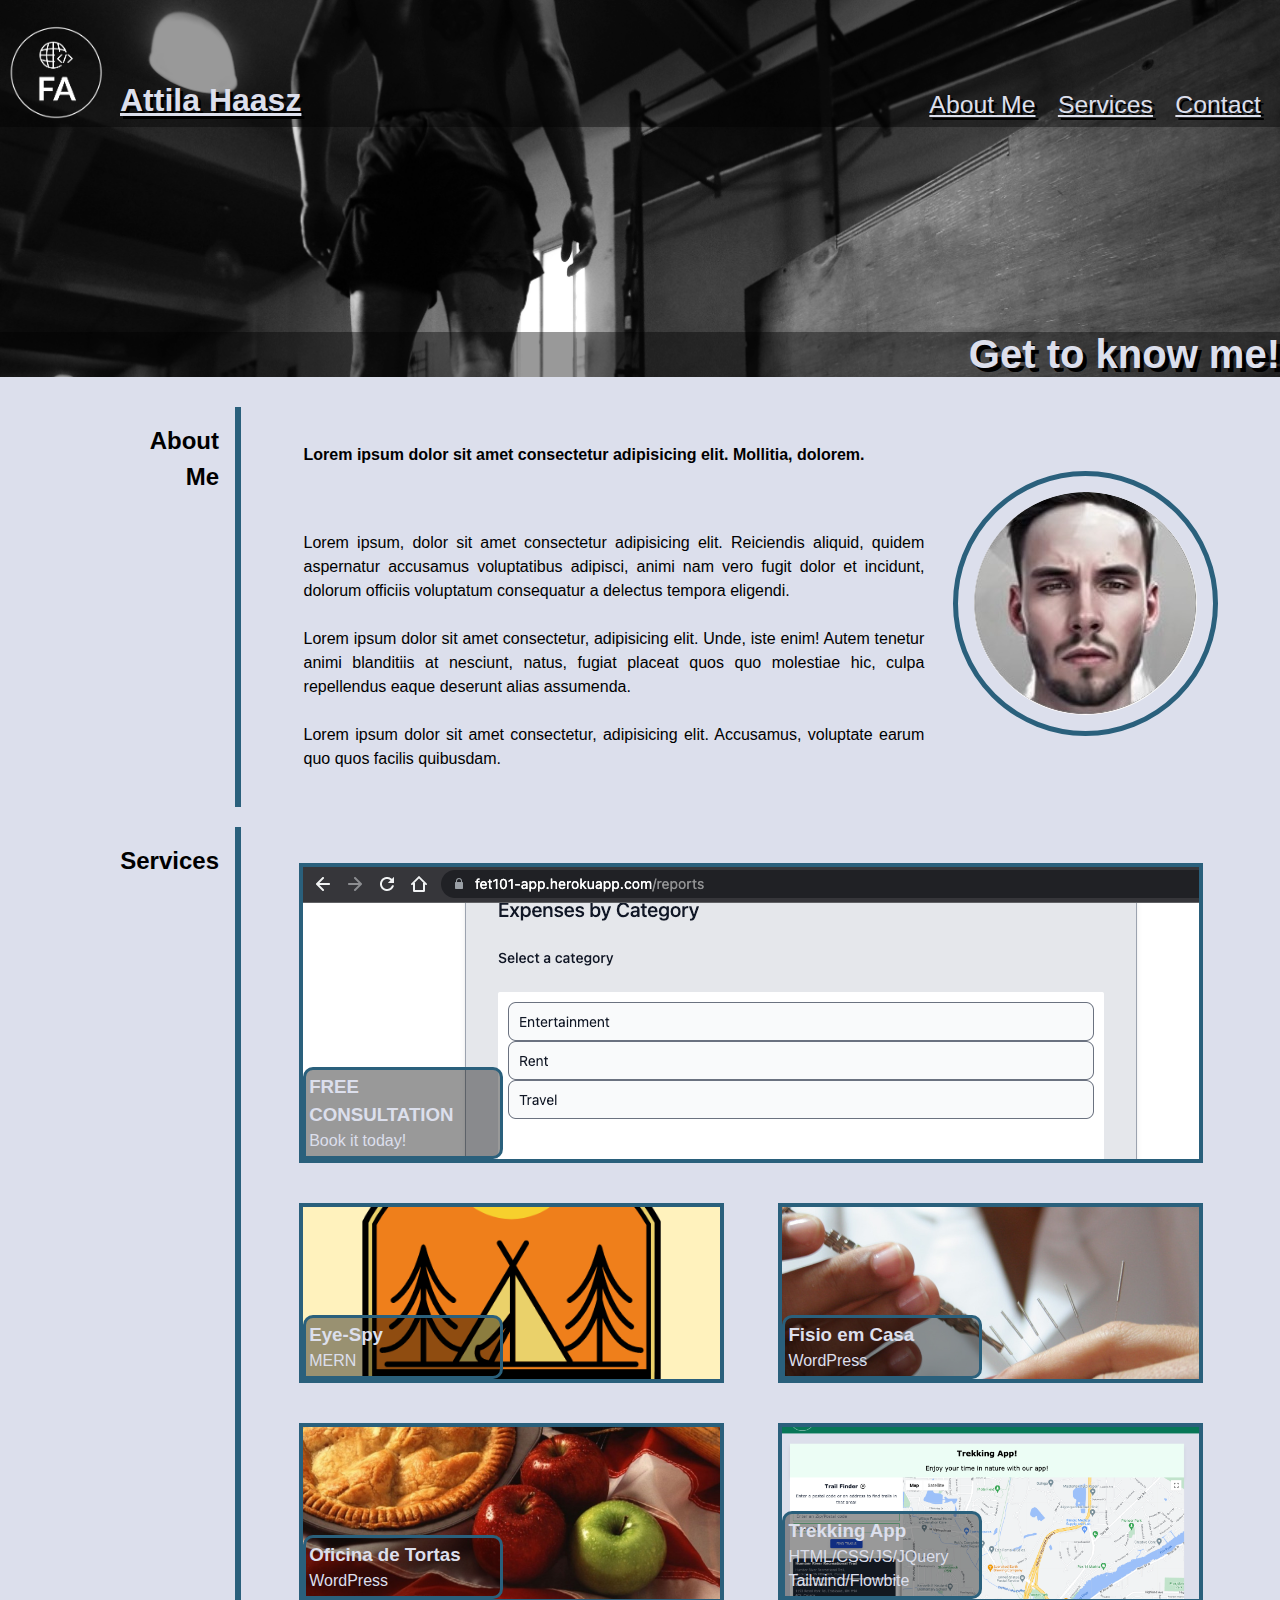
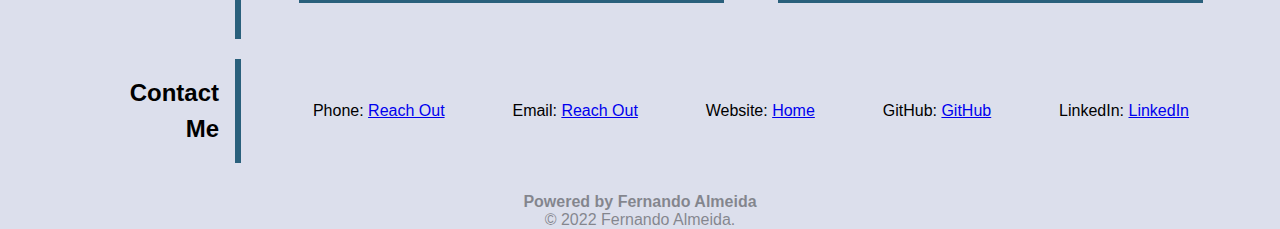
==== index.html @ b355619e "added initial files" ====
<!DOCTYPE html>
<html lang="en">
<head>
    <meta charset="UTF-8">
    <meta http-equiv="X-UA-Compatible" content="IE=edge">
    <meta name="viewport" content="width=device-width, initial-scale=1.0">
    <title>Fit4Life</title>
    <link rel="stylesheet" href="./assets/css/style.css">
</head>
<body>
    <!-- Adding header section -->
    <header>
        <div>
            <h1>
                <img src="./assets/images/logo4.png" />
                <a href="#">Attila Haasz</a>
            </h1>
            <nav class="navigation">
                <ul>
                    <li>
                        <a href="#pf-ctnr-about">About Me</a>
                    </li>
                    <li>
                        <a href="#pf-ctnr-work">Services</a>
                    </li>
                    <li>
                        <a href="#pf-ctnr-contact">Contact</a>
                    </li>
                </ul>
            </nav>
        </div>
    </header>
    <!-- Adding hero section -->
    <section class="hero-ctnr">
        <div class="hero-ctnr-text">
            <h2>Get to know me!</h2>
        </div>
    </section>
    <!-- Adding Portfolio Sections -->
    <section class="pf-ctnr">
        <!-- Portfolio - About Me Section -->
        <div id="pf-ctnr-about" class="pf-ctnr-about">
            <div class="pf-ctnr-side">
                <h2>About<br>Me</h2>
            </div>
            <div id="small">
                <img src="./assets/images/profile-image4.jpeg" alt="A rounded profile picture of the a man's face" />
            </div>
            <div class="pf-ctnr-text">
                <div class="pf-ctnr-text-title">
                    <h4>Lorem ipsum dolor sit amet consectetur adipisicing elit. Mollitia, dolorem.</h4><br>
                    <p>
                        Lorem ipsum, dolor sit amet consectetur adipisicing elit. Reiciendis aliquid, quidem aspernatur accusamus voluptatibus adipisci, 
                        animi nam vero fugit dolor et incidunt, dolorum officiis voluptatum consequatur a delectus tempora eligendi.
                        <br><br>
                        Lorem ipsum dolor sit amet consectetur, adipisicing elit. Unde, iste enim! Autem tenetur animi blanditiis at nesciunt, natus, fugiat 
                        placeat quos quo molestiae hic, culpa repellendus eaque deserunt alias assumenda.
                        <br><br>
                        Lorem ipsum dolor sit amet consectetur, adipisicing elit. Accusamus, voluptate earum quo quos facilis quibusdam.
                    </p>
                </div>
                <div id="large" class="pf-ctnr-img">
                    <img src="./assets/images/profile-image4.jpeg" alt="A rounded profile picture of the a man's face" />
                </div>
            </div>            
        </div>
        <!-- Portfolio - Work Sections -->
        <div id="pf-ctnr-work" class="pf-ctnr-work">
            <div class="pf-ctnr-side">
                <h2>Services</h2>
            </div>
            <div class="pf-ctnr-boxes">
                <!-- Portfolio - Run Buddy Card -->
                <div id="pf-ctnr-box0" class="pf-ctnr-main-box">
                    <!-- <a href="./doggram.html" alt="FET, a financial expense tracker website"><span class="link"></span></a> -->
                    <div class="pf-ctnr-boxes-borders">
                        <h3>FREE CONSULTATION</h3>
                        <p>Book it today!</p>
                    </div>
                </div>
                <!-- Portfolio - Eye-Spy Card -->
                <div id="pf-ctnr-box1" class="pf-ctnr-box">
                    <a href="https://eye-spy-2022.herokuapp.com/" alt="Your Guide to the Outside's Hidden Gems"><span class="link"></span></a>                    
                    <div class="pf-ctnr-boxes-borders">
                        <h3>Eye-Spy</h3>
                        <p>MERN</p>
                    </div>
                </div>
                <!-- Portfolio - Fisio em Casa Card -->
                <div id="pf-ctnr-box2" class="pf-ctnr-box">
                    <a href="https://fisioemcasa.fst.br/" alt="Fisio em Casa, a home-care website"><span class="link"></span></a>
                    <div class="pf-ctnr-boxes-borders">
                        <h3>Fisio em Casa</h3>
                        <p>WordPress</p>
                    </div>
                </div>
                <!-- Portfolio - Oficina de Tortas Card -->
                <div id="pf-ctnr-box3" class="pf-ctnr-box">
                    <a href="https://oficinadetortas.com/" alt="Oficina de Tortas, a online pie store website"><span class="link"></span></a>
                    <div class="pf-ctnr-boxes-borders">
                        <h3>Oficina de Tortas</h3>
                        <p>WordPress</p>
                    </div>
                </div>
                <!-- Portfolio - Trekking App Card -->
                <div id="pf-ctnr-box4" class="pf-ctnr-box">
                    <a href="https://project1team7.github.io/Trekking-App/" alt="Trekking App, a simple website to locate nearby trails"><span class="link"></span></a>
                    <div class="pf-ctnr-boxes-borders">
                        <h3>Trekking App</h3>
                        <p>HTML/CSS/JS/JQuery <br> Tailwind/Flowbite</p>
                    </div>
                </div>
            </div>
            </div>
            <!-- Portfolio - Contact Me Section -->
            <div id="pf-ctnr-contact" class="pf-ctnr-contact">
                <div class="pf-ctnr-side">
                    <h2>Contact<br />Me</h2>
                </div>
                <div class="pf-ctnr-contact-info">
                    <p>Phone: <a href="tel:4168566697">Reach Out</a></p>
                    <p>Email: <a href="mailto:nando.lalmeida@gmail.com">Reach Out</a></p>
                    <p>Website: <a href="./index.html">Home</a></p>
                    <p>GitHub: <a href="https://github.com/flalmeida3105">GitHub</a></p>
                    <p>LinkedIn: <a href="https://www.linkedin.com/in/flalmeida/">LinkedIn</a></p>
                </div>
        </div>
    </section>
    <!-- Adding Footer Section -->
    <footer>
        <h3>Powered by Fernando Almeida</h3>
        <div>
            &copy; 2022 Fernando Almeida.
        </div>
    </footer>
</body>
</html>
---- assets/css/style.css ----
/* Defining CSS variables */
:root {
    --primary-color: #dcdfec;
    --secondary-color: #2a607c;
    --tertiary-color: #00CED1;
    --black-color: #000000;   
    --bg-color: rgba(0, 0, 0, 0.4);
    --hover-color: rgba(83, 82, 82, 0.422);
    --border-color: #2a607c;
}

/* removing default browser-enforced styles */
* {
    margin: 0;
    padding: 0;
    box-sizing: border-box;
}

/* ------------- Start Body style ------------- */
body {
    font-family: Verdana, Geneva, Tahoma, sans-serif;
    background-color: var(--primary-color);
}
/* ------------- Finish Body style ------------- */


/* ------------- Start header style ------------- */

/* applying styles to <header> */
header {
    font-family: 'Trebuchet MS', 'Lucida Sans Unicode', 'Lucida Grande', 'Lucida Sans', Arial, sans-serif;
    display: flex;
    flex-wrap: wrap;
    justify-content: space-between;
    position: -webkit-sticky;
    position: sticky;
    top: 0;
    background-image: url("../images/bg-image4.jpg");
    background-size: cover;
    background-position: center;
    background-attachment: fixed;
    background-position: 80%;
    z-index: 9999;
}

header div {
    display: flex;
    flex-wrap: wrap;
    justify-content: space-between;
    background-color: var(--bg-color);
    padding: 0.5rem;
    width: 100%;
}

header h1 {
    display: flex;
}

header img {
    width: 6rem;
    height: auto;
    margin-top: 1rem;
}

header h1 a{
    padding: 0 1rem 0 1rem;
    display: flex;
    flex-wrap: wrap;
    align-items: center;
    color: var(--primary-color);
    text-shadow: 3px 3px black;
    font-size: 2rem;
    margin-top: auto;
}

header nav {
    display: flex;
    justify-content: end;
}

header nav ul {
    display: flex;
    justify-content: flex-end;
    list-style: none;
}

header nav ul li {
    padding: 0 0.7rem;
    font-weight: lighter;
    font-size: 1.55rem;
    margin-top: auto;
}

header nav ul li a {
    font-weight: lighter;
    font-size: 1.55rem;
    color: var(--primary-color);
    text-shadow: 3px 3px black;
}

header div h1 a:hover ,header nav ul li a:hover {
    color: var(--hover-color);
}
/* ------------- Finish header style ------------- */


/* ------------- Start Hero style ------------- */
/* Defining hero settings */
.hero-ctnr {
    background-image: url("../images/bg-image4.jpg");
    background-size: cover;
    background-position: center;
    display: flex;
    flex-wrap: wrap;
    justify-content: center;
    align-items: flex-start;
    background-attachment: fixed;
    background-position: 80%;
    height: 250px;
}

.hero-ctnr-text {
    width: 100%;
    align-self: flex-end;
    text-align: right;
}

.hero-ctnr-text h2 {
    font-size: 2.50rem;
    color: var(--primary-color);
    text-shadow: 4px 4px black;
    background-color: rgba(0, 0, 0, 0.4);
}
/* ------------- Finish Hero style ------------- */


/* ------------- Start PortFolio style ------------- */
/* Adding portfolio styles */
.pf-ctnr {
    padding: 20px;
    display: flex;
    flex-direction: column;
    flex-wrap: wrap;
    justify-content: space-between;
    height: auto;
    width: 100%;
    line-height: 1.5;
}

.pf-ctnr-about, .pf-ctnr-work, .pf-ctnr-contact {
    display: flex;
    padding: 10px;
    width: 100%;
    flex-wrap: wrap;
    justify-content: space-around; 
}

.pf-ctnr-boxes {
    padding: 1em;
    width: 80%;
    height: auto;
    display: flex;
    flex-wrap: wrap;
    justify-content: space-between;
}

.pf-ctnr-side {
    border-right-style: solid;
    border-color: var(--border-color);
    border-width: 6px;
    padding: 1em;
    width: 200px;
    height: auto;
    text-align: right;
}

.pf-ctnr-text, .pf-ctnr-contact-info {
    padding: 1em;
    width: 80%;
    height: auto;
    display: flex;
    flex-wrap: wrap;
    justify-content: space-around;
    align-items: center;
}

.pf-ctnr-text-title {
    width: 70%;
}

.pf-ctnr-text p, .pf-ctnr-text-title h4 {
    width: 100%;
    height: auto;
    display: flex;
    flex-direction: column;
    text-align: justify;
    padding: 20px;
}

.pf-ctnr-img img {
    border: var(--secondary-color) 5px solid;
    max-width: 400px;
    max-height: 400px;
    padding: 1em;
    object-fit: cover;
    border-radius: 50%;
}

.pf-ctnr-main-box {
    border: var(--border-color) 4px solid;
    width: 98%;
    height: 300px;
    margin: 20px;
    display: flex;
    flex-wrap: wrap;
    align-items: flex-end;
}

.pf-ctnr-box {
    border: var(--border-color) 4px solid; 
    margin: 20px;
    width: 45%;
    height: 180px;
    display: flex;
    align-items: flex-end;
    background-position:center;
    background-size:cover;
}

.pf-ctnr-boxes-borders {
    padding: 0.2em;
    width: 200px;
    border-radius: 10px 10px 10px 0;
    border: var(--border-color) 3px solid;
    background-color: var(--bg-color);
    position: relative;
}

.pf-ctnr-boxes-borders h3, .pf-ctnr-boxes-borders p {
    color: var(--primary-color);
} 

#pf-ctnr-box0 {
    background-image: url("../images/FET-page.png");
    
}

#pf-ctnr-box0 a {
    width: 73%;
    height: 300px;
    position: absolute;
}

#pf-ctnr-box1 {
    background-image: url("../images/eye-spy.png");

}

#pf-ctnr-box2 {
    background-image: url("../images/fisioemcasa.jpeg");
}

#pf-ctnr-box3 {
    background-image: url("../images/oficina-tortas.jpeg");
}

#pf-ctnr-box4 {
    background-image: url("../images/trekking-app.png");
}

#pf-ctnr-box1 a, #pf-ctnr-box2 a, #pf-ctnr-box3 a, #pf-ctnr-box4 a {
    width: 34%;
    height: 180px;
    position: absolute;
}

.pf-ctnr-contact-info {
    justify-content: space-around;
}
/* ------------- Finish Portfolio style ------------- */

/* ------------- Start Footer style ------------- */
footer h3, footer div {
    font-size: 1rem;
    text-align: center;
    opacity: 0.4;
}
/* ------------- Finish Footer style ------------- */


/* ------------- Start Media Query style ------------- */

/* Adjust the site to resolutions grater than 768px and less than 980px */
@media screen and (max-width:980px) {
    header {
        padding: 0;
        justify-content: center;
        position: relative;
    }
    header div, header h1 {
        flex-direction: column;
        flex-wrap: wrap;
        align-items: center;
    }
    
    header div h1 a {
        margin-bottom: 0;
    }

    header div nav ul, header div nav ul li {
        width: 100%;
        display: flex;
        flex-wrap: wrap;
        flex-direction: column;
        justify-content: center;
        align-items: center;
        margin: 0.3rem;
    }

    .hero-ctnr {
        display: flex;
        justify-content: center;
    }
    .pf-ctnr-side {
        border-right-style: none;
        border-bottom-style: solid;
        border-color: grey;
        border-width: 6px;
        padding: 0em;
        text-align: center;
        margin-bottom: 1em;
    }
 
    .pf-ctnr-text, .pf-ctnr-boxes, .pf-ctnr-contact-info {
        padding: 0.2em;
        width: 100%;
        display: flex;
        flex-direction: column;
    }

    .hero-ctnr-text h2 {
        font-size: 2rem;
        text-align: center;
    }

   #pf-ctnr-box0 a, #pf-ctnr-box1, #pf-ctnr-box2, #pf-ctnr-box3, #pf-ctnr-box4 {
        width: 98%;
    }

    #pf-ctnr-box0 a, #pf-ctnr-box1 a, #pf-ctnr-box2 a, #pf-ctnr-box3 a, #pf-ctnr-box4 a {
        width: 91%;
    }

    .pf-ctnr-text-title {
        width: 100%;
    }

    .pf-ctnr-text p {
        text-align: justify;
    }
    
    #pf-ctnr-about {
        display: flex;
        flex-wrap: wrap;
        justify-content: space-around;
        align-items: center;
    }

    #large img {
        border-radius: 50%;
        max-width: 250px;
        max-height: 250px;
        object-fit:fill;
    }
}

/* Hides profile image when width is higher than 768px */
@media screen and (min-width:768px) {
    #small {
        display: none;
    }
}

/* Adjust the site to resolutions lower than 768px */
@media screen and (max-width:768px) {
    header {
        display: flex;
        justify-content: center;
    }
 
    header div, header h1 {
        flex-direction: column;
        flex-wrap: wrap;
        align-items: center;
    }
    
    header div h1 a {
        margin-bottom: 0;
    }

    header div nav ul, header div nav ul li {
        width: 100%;
        display: flex;
        flex-wrap: wrap;
        flex-direction: column;
        justify-content: center;
        align-items: center;
        margin: 0.3rem;
    }

    .hero-ctnr {
        display: flex;
        justify-content: center;
    }
    .pf-ctnr-side {
        border-right-style: none;
        border-bottom-style: solid;
        border-color: grey;
        border-width: 6px;
        padding: 0em;
        text-align: center;
        margin-bottom: 1em;
    }

    .pf-ctnr-text, .pf-ctnr-boxes, .pf-ctnr-contact-info {
        padding: 0.2em;
        width: 100%;
        display: flex;
        flex-direction: column;
    }

       .hero-ctnr-text h2 {
        font-size: 1.2rem;
        text-align: center;
    }

   #pf-ctnr-box0 a, #pf-ctnr-box1, #pf-ctnr-box2, #pf-ctnr-box3, #pf-ctnr-box4 {
        width: 100%;
    }

    #pf-ctnr-box0 a, #pf-ctnr-box1 a, #pf-ctnr-box2 a, #pf-ctnr-box3 a, #pf-ctnr-box4 a {
        width: 77%;
    }

    .pf-ctnr-text-title {
        width: 100%;
    }

    .pf-ctnr-text p {
        text-align: justify;
    }
    
    #pf-ctnr-about {
        display: flex;
        flex-wrap: wrap;
        justify-content: space-around;
        align-items: center;
    }

    #small img {
        border-radius: 50%;
        max-width: 160px;
        max-height: 160px;
        object-fit:fill;
    }

    #large  {
        display: none;
    }

    .pf-ctnr-main-box, .pf-ctnr-box {
        margin: 10px 0;
        width: 100%;
    }
}

/* ------------- Finish Media Query style ------------- */
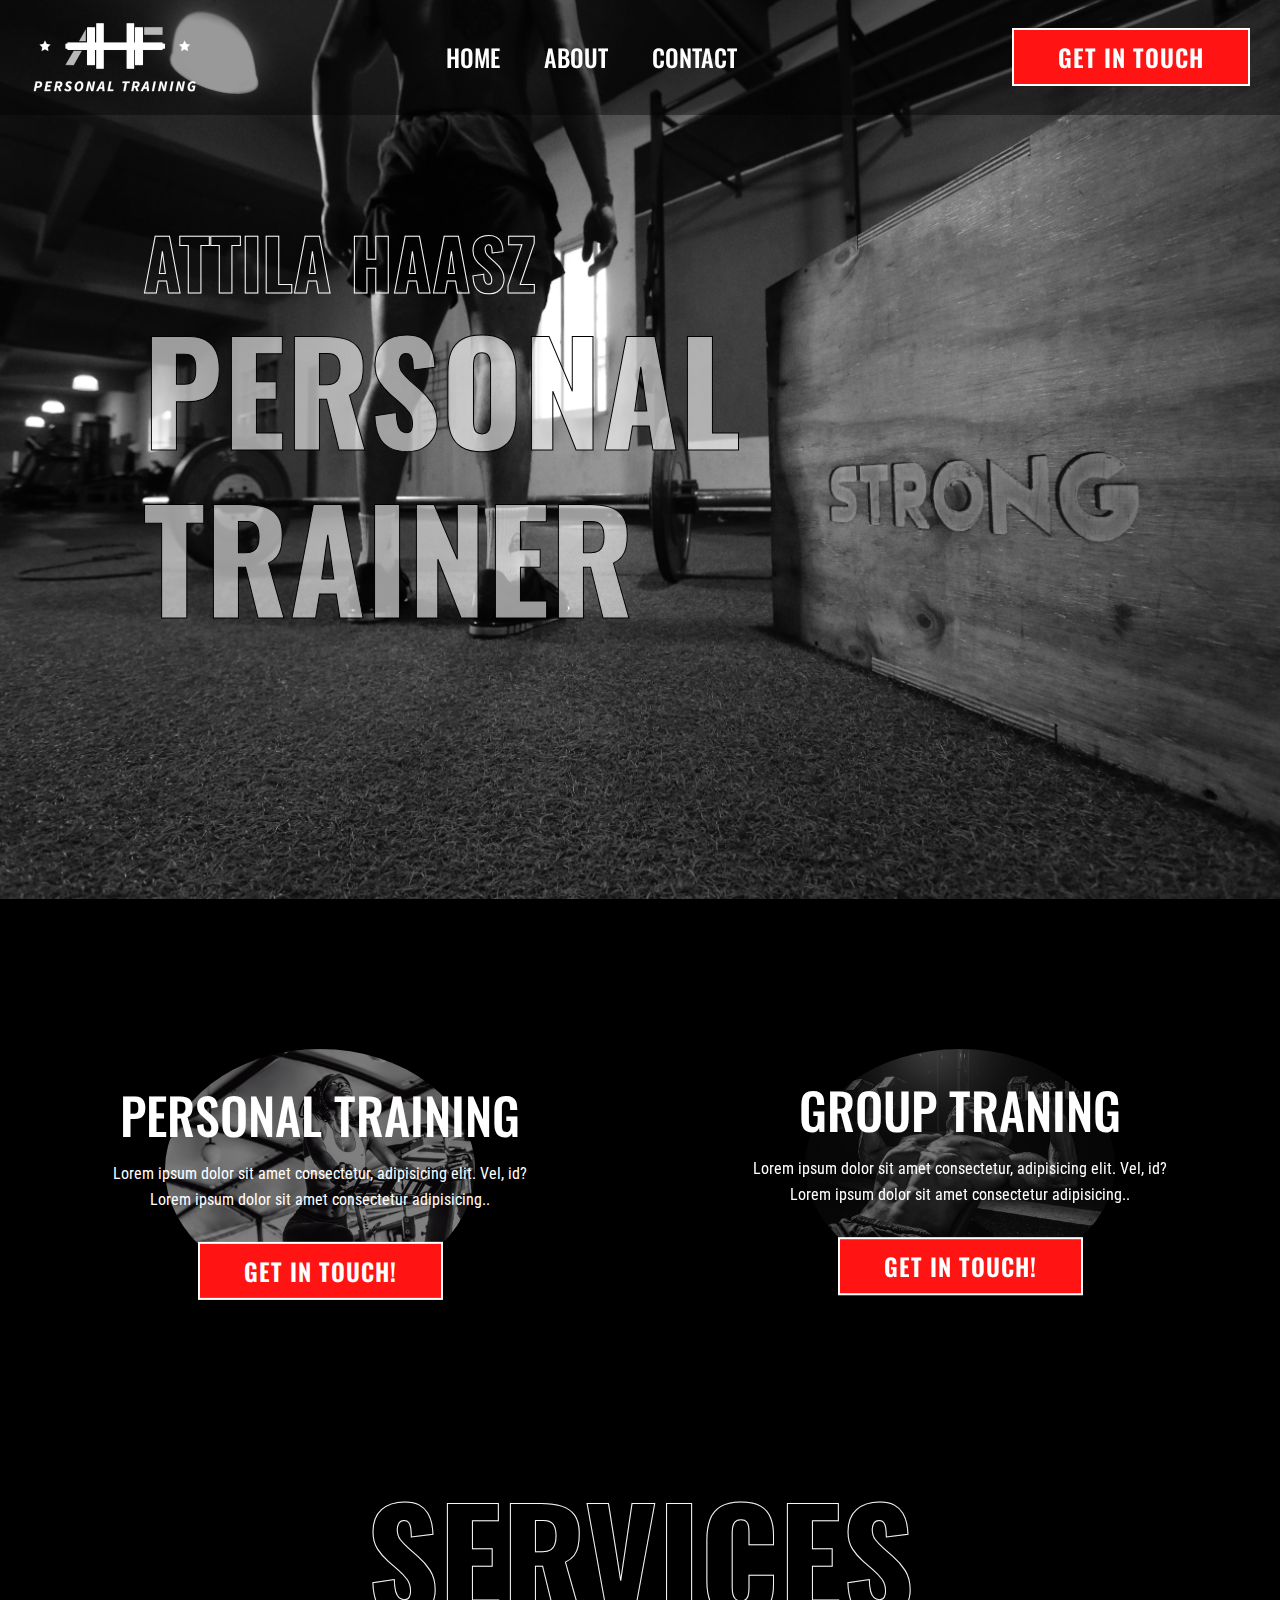
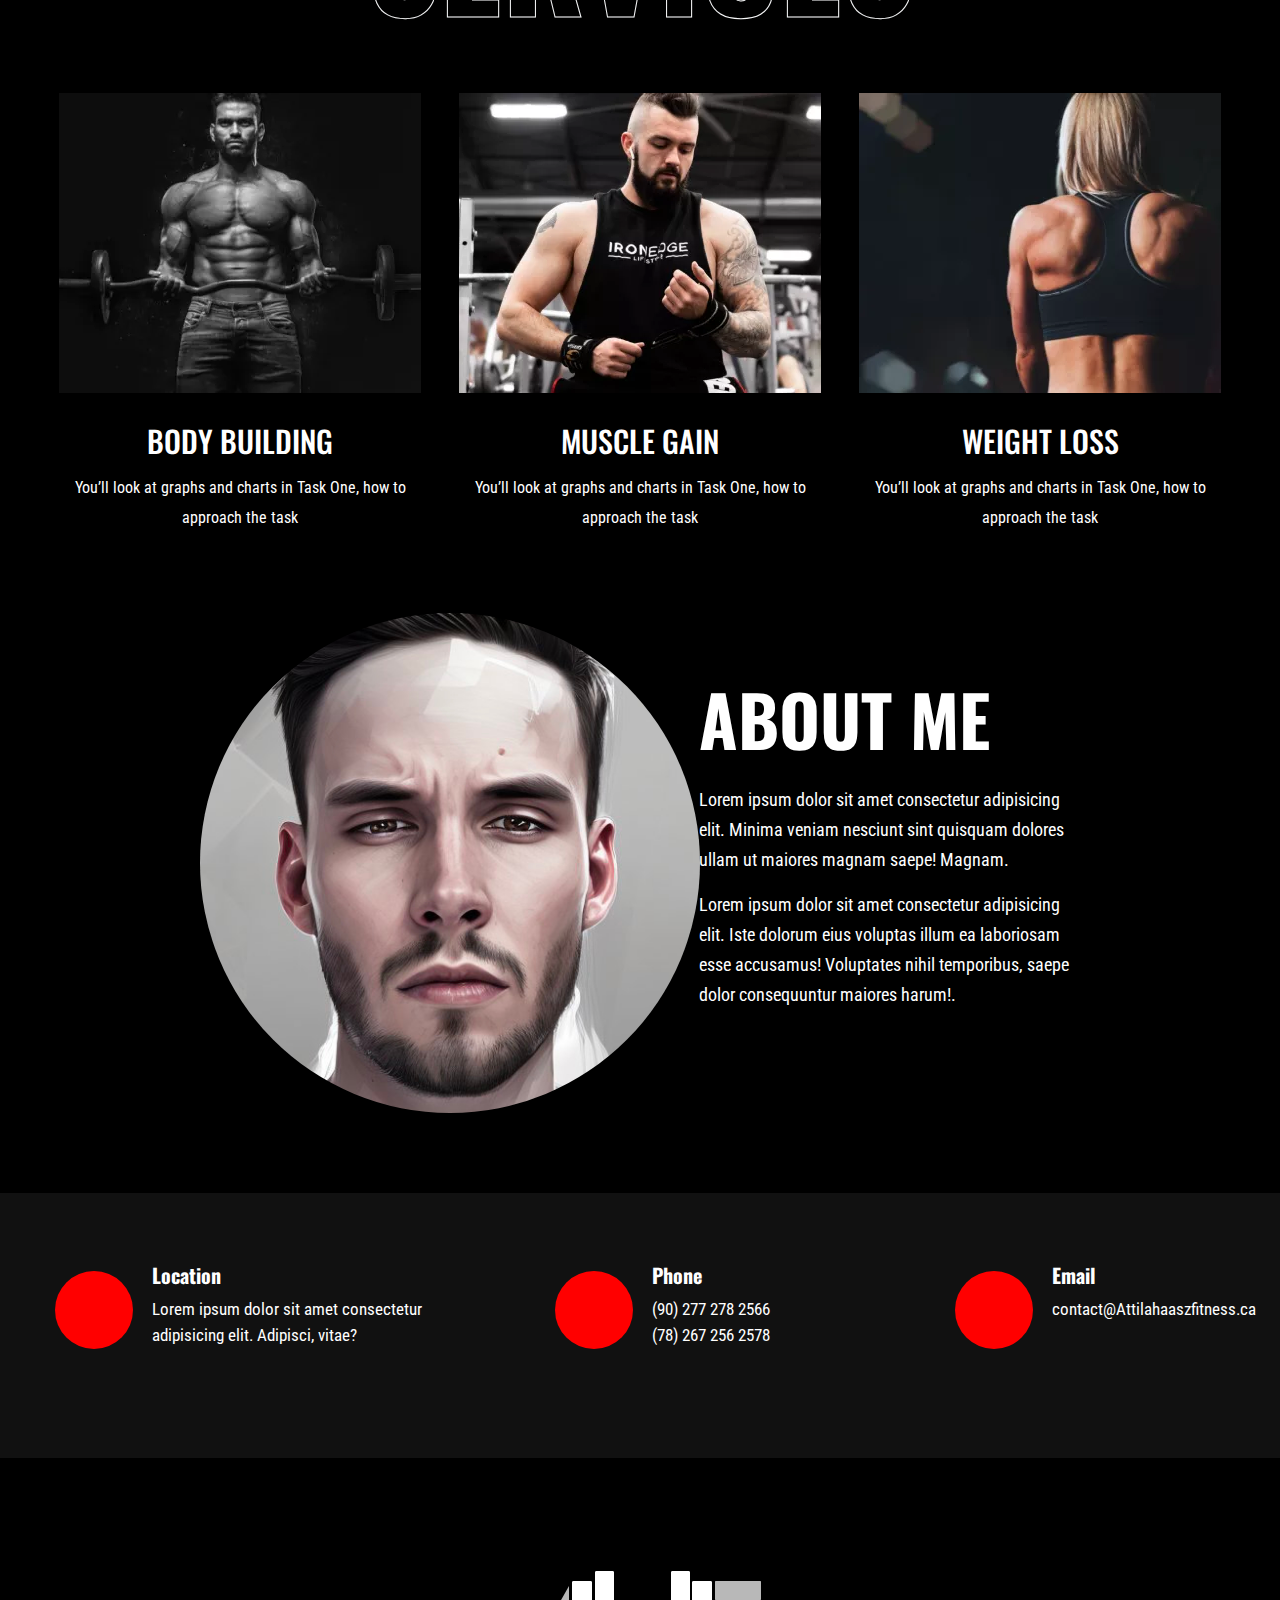
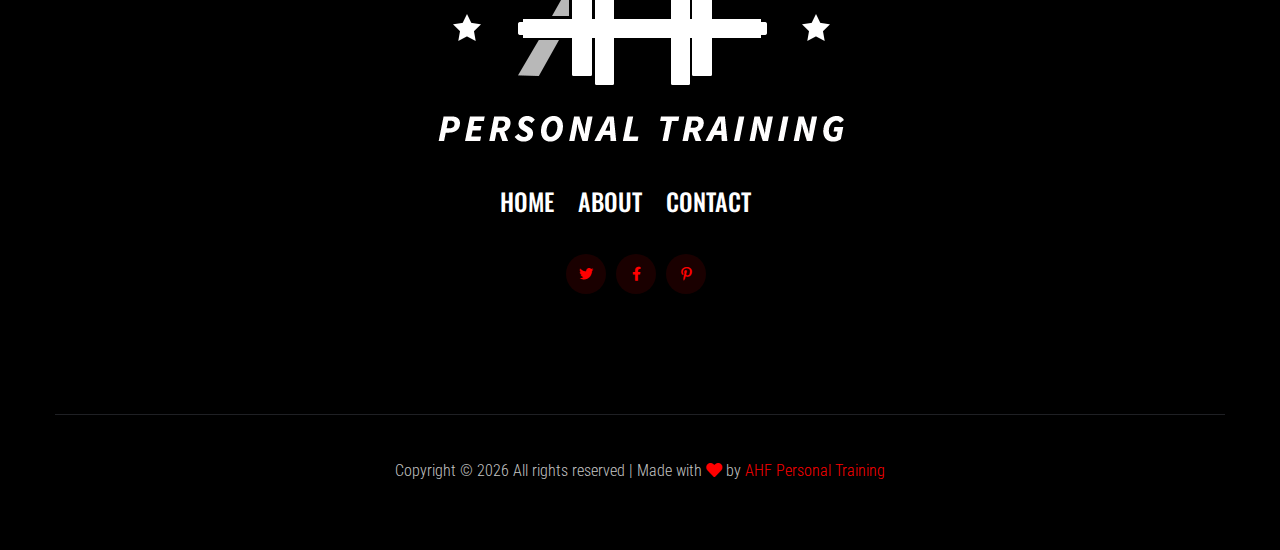
==== commit 590797f5: "adjusted folders and files" ====
--- a/index.html
+++ b/index.html
@@ -1,139 +1,637 @@
 <!DOCTYPE html>
-<html lang="en">
-<head>
-    <meta charset="UTF-8">
-    <meta http-equiv="X-UA-Compatible" content="IE=edge">
-    <meta name="viewport" content="width=device-width, initial-scale=1.0">
-    <title>Fit4Life</title>
-    <link rel="stylesheet" href="./assets/css/style.css">
-</head>
-<body>
-    <!-- Adding header section -->
+<html
+  class="js sizes customelements history pointerevents postmessage webgl websockets cssanimations csscolumns csscolumns-width csscolumns-span csscolumns-fill csscolumns-gap csscolumns-rule csscolumns-rulecolor csscolumns-rulestyle csscolumns-rulewidth csscolumns-breakbefore csscolumns-breakafter csscolumns-breakinside flexbox picture srcset webworkers"
+  lang="zxx"
+>
+  <head>
+    <meta http-equiv="Content-Type" content="text/html; charset=UTF-8" />
+
+    <meta http-equiv="x-ua-compatible" content="ie=edge" />
+    <title>AHF Personal Training</title>
+    <meta name="description" content="" />
+    <meta name="viewport" content="width=device-width, initial-scale=1" />
+    <!-- <link rel="manifest" href="./site.webmanifest"> -->
+    <!-- <link rel="shortcut icon" type="image/x-icon"
+        href="./assets/img/favicon.ico"> -->
+
+    <link rel="stylesheet" href="./assets/css/bootstrap.min.css" />
+    <link rel="stylesheet" href="./assets/css/owl.carousel.min.css" />
+    <link rel="stylesheet" href="./assets/css/slicknav.css" />
+    <link rel="stylesheet" href="./assets/css/flaticon.css" />
+    <link rel="stylesheet" href="./assets/css/gijgo.css" />
+    <link rel="stylesheet" href="./assets/css/animate.min.css" />
+    <link rel="stylesheet" href="./assets/css/animated-headline.css" />
+    <link rel="stylesheet" href="./assets/css/magnific-popup.css" />
+    <link rel="stylesheet" href="./assets/css/fontawesome-all.min.css" />
+    <link rel="stylesheet" href="./assets/css/themify-icons.css" />
+    <link rel="stylesheet" href="./assets/css/slick.css" />
+    <link rel="stylesheet" href="./assets/css/nice-select.css" />
+    <link rel="stylesheet" href="./assets/css/style.css" />
+    <!-- <script type="text/javascript" async="" src="./assets/css/analytics.js"
+        nonce="0c81c5de-d419-4f38-97a7-7409aaffac43"></script>
+    <script defer="" referrerpolicy="origin" src="./assets/css/s.js"></script>
+    <script
+        nonce="0c81c5de-d419-4f38-97a7-7409aaffac43">(function (w, d) { !function (f, g, h, i) { f[h] = f[h] || {}; f[h].executed = []; f.zaraz = { deferred: [], listeners: [] }; f.zaraz.q = []; f.zaraz._f = function (j) { return function () { var k = Array.prototype.slice.call(arguments); f.zaraz.q.push({ m: j, a: k }) } }; for (const l of ["track", "set", "debug"]) f.zaraz[l] = f.zaraz._f(l); f.zaraz.init = () => { var m = g.getElementsByTagName(i)[0], n = g.createElement(i), o = g.getElementsByTagName("title")[0]; o && (f[h].t = g.getElementsByTagName("title")[0].text); f[h].x = Math.random(); f[h].w = f.screen.width; f[h].h = f.screen.height; f[h].j = f.innerHeight; f[h].e = f.innerWidth; f[h].l = f.location.href; f[h].r = g.referrer; f[h].k = f.screen.colorDepth; f[h].n = g.characterSet; f[h].o = (new Date).getTimezoneOffset(); if (f.dataLayer) for (const s of Object.entries(Object.entries(dataLayer).reduce(((t, u) => ({ ...t[1], ...u[1] }))))) zaraz.set(s[0], s[1], { scope: "page" }); f[h].q = []; for (; f.zaraz.q.length;) { const v = f.zaraz.q.shift(); f[h].q.push(v) } n.defer = !0; for (const w of [localStorage, sessionStorage]) Object.keys(w || {}).filter((y => y.startsWith("_zaraz_"))).forEach((x => { try { f[h]["z_" + x.slice(7)] = JSON.parse(w.getItem(x)) } catch { f[h]["z_" + x.slice(7)] = w.getItem(x) } })); n.referrerPolicy = "origin"; n.src = "/cdn-cgi/zaraz/s.js?z=" + btoa(encodeURIComponent(JSON.stringify(f[h]))); m.parentNode.insertBefore(n, m) };["complete", "interactive"].includes(g.readyState) ? zaraz.init() : f.addEventListener("DOMContentLoaded", zaraz.init) }(w, d, "zarazData", "script"); })(window, document);</script> -->
+    <style data-react-helmet="true">
+      @font-face {
+        font-family: "Open Sans";
+        src: local("Open Sans Italic"), local("OpenSans-Italic"),
+          url("chrome-extension://jcggkkmhpnjfdkbdopniflkghfkgoalo/fonts/OpenSans-Italic.woff2")
+            format("woff2"),
+          url("chrome-extension://jcggkkmhpnjfdkbdopniflkghfkgoalo/fonts/OpenSans-Italic.woff")
+            format("woff");
+        font-weight: 400;
+        font-style: italic;
+        font-display: swap;
+      }
+
+      @font-face {
+        font-family: "Open Sans";
+        src: local("Open Sans Regular"), local("OpenSans-Regular"),
+          url("chrome-extension://jcggkkmhpnjfdkbdopniflkghfkgoalo/fonts/OpenSans-Regular.woff2")
+            format("woff2"),
+          url("chrome-extension://jcggkkmhpnjfdkbdopniflkghfkgoalo/fonts/OpenSans-Regular.woff")
+            format("woff");
+        font-weight: 400;
+        font-style: normal;
+        font-display: swap;
+      }
+
+      @font-face {
+        font-family: "Open Sans";
+        src: local("Open Sans SemiBold Italic"),
+          local("OpenSans-SemiBoldItalic"),
+          url("chrome-extension://jcggkkmhpnjfdkbdopniflkghfkgoalo/fonts/OpenSans-SemiBoldItalic.woff2")
+            format("woff2"),
+          url("chrome-extension://jcggkkmhpnjfdkbdopniflkghfkgoalo/fonts/OpenSans-SemiBoldItalic.woff")
+            format("woff");
+        font-weight: 600;
+        font-style: italic;
+        font-display: swap;
+      }
+
+      @font-face {
+        font-family: "Open Sans";
+        src: local("Open Sans SemiBold"), local("OpenSans-SemiBold"),
+          url("chrome-extension://jcggkkmhpnjfdkbdopniflkghfkgoalo/fonts/OpenSans-SemiBold.woff2")
+            format("woff2"),
+          url("chrome-extension://jcggkkmhpnjfdkbdopniflkghfkgoalo/fonts/OpenSans-SemiBold.woff")
+            format("woff");
+        font-weight: 600;
+        font-style: normal;
+        font-display: swap;
+      }
+    </style>
+  </head>
+
+  <body class="black-bg" style="overflow: visible">
     <header>
-        <div>
-            <h1>
-                <img src="./assets/images/logo4.png" />
-                <a href="#">Attila Haasz</a>
-            </h1>
-            <nav class="navigation">
-                <ul>
-                    <li>
-                        <a href="#pf-ctnr-about">About Me</a>
-                    </li>
-                    <li>
-                        <a href="#pf-ctnr-work">Services</a>
-                    </li>
-                    <li>
-                        <a href="#pf-ctnr-contact">Contact</a>
-                    </li>
-                </ul>
-            </nav>
+      <div class="header-area header-transparent">
+        <div class="main-header header-sticky">
+          <div class="container-fluid">
+            <div
+              class="menu-wrapper d-flex align-items-center justify-content-between"
+            >
+              <div class="logo">
+                <a href="./index.html"
+                  ><img
+                    src="./assets/images/AHF-Logos/AHF logo 1 white-3.png"
+                    alt=""
+                /></a>
+              </div>
+
+              <div class="main-menu f-right d-none d-lg-block">
+                <nav>
+                  <ul id="navigation">
+                    <li><a href="./index.html">Home</a></li>
+                    <li><a href="./about.html">About</a></li>
+                    <li><a href="./contact.html">Contact</a></li>
+                  </ul>
+                </nav>
+              </div>
+
+              <div class="header-btns d-none d-lg-block f-right">
+                <a href="./contact.html" class="btn">Get in touch</a>
+              </div>
+
+              <div class="col-12">
+                <div class="mobile_menu d-block d-lg-none">
+                  <div class="slicknav_menu">
+                    <a
+                      href="./index.html#"
+                      aria-haspopup="true"
+                      role="button"
+                      tabindex="0"
+                      class="slicknav_btn slicknav_collapsed"
+                      style="outline: none"
+                      ><span class="slicknav_menutxt">MENU</span
+                      ><span class="slicknav_icon"
+                        ><span class="slicknav_icon-bar"></span
+                        ><span class="slicknav_icon-bar"></span
+                        ><span class="slicknav_icon-bar"></span></span
+                    ></a>
+                    <ul
+                      class="slicknav_nav slicknav_hidden"
+                      aria-hidden="true"
+                      role="menu"
+                      style="display: none"
+                    >
+                      <li>
+                        <a href="./index.html" role="menuitem" tabindex="-1"
+                          >Home</a
+                        >
+                      </li>
+                      <li>
+                        <a href="./about.html" role="menuitem" tabindex="-1"
+                          >About</a
+                        >
+                      </li>
+                      <li>
+                        <a href="./contact.html" role="menuitem" tabindex="-1"
+                          >Contact</a
+                        >
+                      </li>
+                    </ul>
+                  </div>
+                </div>
+              </div>
+            </div>
+          </div>
         </div>
+      </div>
     </header>
-    <!-- Adding hero section -->
-    <section class="hero-ctnr">
-        <div class="hero-ctnr-text">
-            <h2>Get to know me!</h2>
+    <main>
+      <div class="slider-area position-relative">
+        <div class="slider-active slick-initialized slick-slider">
+          <div class="slick-list draggable">
+            <div class="slick-track" style="opacity: 1; width: 1456px">
+              <div
+                class="single-slider slider-height d-flex align-items-center slick-slide slick-current slick-active"
+                data-slick-index="0"
+                aria-hidden="false"
+                tabindex="0"
+                style="
+                  width: 1456px;
+                  position: relative;
+                  left: 0px;
+                  top: 0px;
+                  z-index: 999;
+                  opacity: 1;
+                "
+              >
+                <div class="container">
+                  <div class="row">
+                    <div class="col-xl-9 col-lg-9 col-md-10">
+                      <div class="hero__caption">
+                        <span
+                          data-animation="fadeInLeft"
+                          data-delay="0.1s"
+                          class=""
+                          style="animation-delay: 0.1s"
+                          >Attila Haasz</span
+                        >
+                        <h1
+                          data-animation="fadeInLeft"
+                          data-delay="0.4s"
+                          class=""
+                          style="animation-delay: 0.4s"
+                        >
+                          Personal Trainer
+                        </h1>
+                      </div>
+                    </div>
+                  </div>
+                </div>
+              </div>
+            </div>
+          </div>
         </div>
-    </section>
-    <!-- Adding Portfolio Sections -->
-    <section class="pf-ctnr">
-        <!-- Portfolio - About Me Section -->
-        <div id="pf-ctnr-about" class="pf-ctnr-about">
-            <div class="pf-ctnr-side">
-                <h2>About<br>Me</h2>
-            </div>
-            <div id="small">
-                <img src="./assets/images/profile-image4.jpeg" alt="A rounded profile picture of the a man's face" />
-            </div>
-            <div class="pf-ctnr-text">
-                <div class="pf-ctnr-text-title">
-                    <h4>Lorem ipsum dolor sit amet consectetur adipisicing elit. Mollitia, dolorem.</h4><br>
-                    <p>
-                        Lorem ipsum, dolor sit amet consectetur adipisicing elit. Reiciendis aliquid, quidem aspernatur accusamus voluptatibus adipisci, 
-                        animi nam vero fugit dolor et incidunt, dolorum officiis voluptatum consequatur a delectus tempora eligendi.
-                        <br><br>
-                        Lorem ipsum dolor sit amet consectetur, adipisicing elit. Unde, iste enim! Autem tenetur animi blanditiis at nesciunt, natus, fugiat 
-                        placeat quos quo molestiae hic, culpa repellendus eaque deserunt alias assumenda.
-                        <br><br>
-                        Lorem ipsum dolor sit amet consectetur, adipisicing elit. Accusamus, voluptate earum quo quos facilis quibusdam.
-                    </p>
-                </div>
-                <div id="large" class="pf-ctnr-img">
-                    <img src="./assets/images/profile-image4.jpeg" alt="A rounded profile picture of the a man's face" />
-                </div>
-            </div>            
+      </div>
+
+      <section class="traning-categories black-bg">
+        <div class="container-fluid">
+          <div class="row">
+            <div class="col-xl-6 col-lg-6">
+              <div
+                class="single-topic text-center mb-30 fadeInUp"
+                data-wow-duration="4s"
+                data-wow-delay=".5s"
+                style="
+                  visibility: visible;
+                  animation-duration: 2s;
+                  animation-delay: 0.2s;
+                  animation-name: fadeInUp;
+                "
+              >
+                <div class="topic-img">
+                  <img src="./assets/images/AHF-services/cat3.jpg" alt="" />
+                  <div class="topic-content-box">
+                    <div class="topic-content">
+                      <h3>Personal training</h3>
+                      <p>
+                        Lorem ipsum dolor sit amet consectetur, adipisicing
+                        elit. Vel, id? <br />
+                        Lorem ipsum dolor sit amet consectetur adipisicing..
+                      </p>
+                      <a href="./contact.html" class="btn">Get in touch!</a>
+                    </div>
+                  </div>
+                </div>
+              </div>
+            </div>
+            <div class="col-xl-6 col-lg-6">
+              <div
+                class="single-topic text-center mb-30 fadeInUp"
+                data-wow-duration="1s"
+                data-wow-delay=".2s"
+                style="
+                  visibility: visible;
+                  animation-duration: 2s;
+                  animation-delay: 0.4s;
+                  animation-name: fadeInUp;
+                "
+              >
+                <div class="topic-img">
+                  <img src="./assets/images/AHF-services/cat8.jpg" alt="" />
+                  <div class="topic-content-box">
+                    <div class="topic-content">
+                      <h3>Group traning</h3>
+                      <p>
+                        Lorem ipsum dolor sit amet consectetur, adipisicing
+                        elit. Vel, id? <br />
+                        Lorem ipsum dolor sit amet consectetur adipisicing..
+                      </p>
+                      <a href="./contact.html" class="btn">Get in touch!</a>
+                    </div>
+                  </div>
+                </div>
+              </div>
+            </div>
+          </div>
         </div>
-        <!-- Portfolio - Work Sections -->
-        <div id="pf-ctnr-work" class="pf-ctnr-work">
-            <div class="pf-ctnr-side">
+      </section>
+
+      <section class="team-area fix">
+        <div class="container">
+          <div class="row">
+            <div class="col-xl-12">
+              <div
+                class="section-tittle text-center mb-55 wow fadeInUp"
+                data-wow-duration="1s"
+                data-wow-delay=".2s"
+                style="
+                  visibility: visible;
+                  animation-duration: 1s;
+                  animation-delay: 0.2s;
+                  animation-name: fadeInUp;
+                "
+              >
                 <h2>Services</h2>
-            </div>
-            <div class="pf-ctnr-boxes">
-                <!-- Portfolio - Run Buddy Card -->
-                <div id="pf-ctnr-box0" class="pf-ctnr-main-box">
-                    <!-- <a href="./doggram.html" alt="FET, a financial expense tracker website"><span class="link"></span></a> -->
-                    <div class="pf-ctnr-boxes-borders">
-                        <h3>FREE CONSULTATION</h3>
-                        <p>Book it today!</p>
+              </div>
+            </div>
+          </div>
+          <div class="row">
+            <div class="col-lg-4 col-md-6">
+              <div
+                class="single-cat text-center mb-30 wow fadeInUp"
+                data-wow-duration="1s"
+                data-wow-delay=".2s"
+                style="
+                  visibility: visible;
+                  animation-duration: 1s;
+                  animation-delay: 0.3s;
+                  animation-name: fadeInUp;
+                "
+              >
+                <div class="cat-icon">
+                  <img src="./assets/images/AHF-services/team1.png" alt="" />
+                </div>
+                <div class="cat-cap">
+                  <h5>
+                    <a href="#">Body Building</a>
+                  </h5>
+                  <p>
+                    You’ll look at graphs and charts in Task One, how to
+                    approach the task
+                  </p>
+                </div>
+              </div>
+            </div>
+            <div class="col-lg-4 col-md-6">
+              <div
+                class="single-cat text-center mb-30 wow fadeInUp"
+                data-wow-duration="1s"
+                data-wow-delay=".4s"
+                style="
+                  visibility: visible;
+                  animation-duration: 1s;
+                  animation-delay: 0.5s;
+                  animation-name: fadeInUp;
+                "
+              >
+                <div class="cat-icon">
+                  <img src="./assets/images/AHF-services/team2.png" alt="" />
+                </div>
+                <div class="cat-cap">
+                  <h5><a href="#">Muscle Gain</a></h5>
+                  <p>
+                    You’ll look at graphs and charts in Task One, how to
+                    approach the task
+                  </p>
+                </div>
+              </div>
+            </div>
+            <div class="col-lg-4 col-md-6">
+              <div
+                class="single-cat text-center mb-30 wow fadeInUp"
+                data-wow-duration="1s"
+                data-wow-delay=".6s"
+                style="
+                  visibility: visible;
+                  animation-duration: 1s;
+                  animation-delay: 0.7s;
+                  animation-name: fadeInUp;
+                "
+              >
+                <div class="cat-icon">
+                  <img src="./assets/images/AHF-services/team3.png" alt="" />
+                </div>
+                <div class="cat-cap">
+                  <h5><a href="#">Weight Loss</a></h5>
+                  <p>
+                    You’ll look at graphs and charts in Task One, how to
+                    approach the task
+                  </p>
+                </div>
+              </div>
+            </div>
+          </div>
+        </div>
+      </section>
+
+      <section class="about-area2 fix pb-padding pt-50 pb-80">
+        <div class="support-wrapper align-items-center">
+          <div class="right-content2">
+            <div
+              class="right-img wow fadeInLeft"
+              data-wow-duration="1s"
+              data-wow-delay=".1s"
+              style="
+                visibility: visible;
+                animation-duration: 1s;
+                animation-delay: 0.1s;
+                animation-name: fadeInLeft;
+              "
+            >
+              <img src="./assets/images/AHF-profile/attila 2.jpeg" alt="" />
+            </div>
+          </div>
+          <div class="left-content2">
+            <div
+              class="section-tittle2 mb-20 wow fadeInRight"
+              data-wow-duration="1s"
+              data-wow-delay=".3s"
+              style="
+                visibility: visible;
+                animation-duration: 1s;
+                animation-delay: 0.3s;
+                animation-name: fadeInRight;
+              "
+            >
+              <div class="front-text">
+                <h2 class="">About Me</h2>
+                <p>
+                  Lorem ipsum dolor sit amet consectetur adipisicing elit.
+                  Minima veniam nesciunt sint quisquam dolores ullam ut maiores
+                  magnam saepe! Magnam.
+                </p>
+                <p class="mb-40">
+                  Lorem ipsum dolor sit amet consectetur adipisicing elit. Iste
+                  dolorum eius voluptas illum ea laboriosam esse accusamus!
+                  Voluptates nihil temporibus, saepe dolor consequuntur maiores
+                  harum!.
+                </p>
+              </div>
+            </div>
+          </div>
+        </div>
+      </section>
+
+      <section class="services-area">
+        <div class="container">
+          <div class="row justify-content-between">
+            <div class="col-xl-4 col-lg-4 col-md-6 col-sm-8">
+              <div
+                class="single-services mb-40 wow fadeInUp"
+                data-wow-duration="1s"
+                data-wow-delay=".1s"
+                style="
+                  visibility: visible;
+                  animation-duration: 1s;
+                  animation-delay: 0.1s;
+                  animation-name: none;
+                "
+              >
+                <div id="back-top" style="display: none">
+                  <a title="Go to Top" href="./index.html#">
+                    <i class="fas fa-level-up-alt"></i
+                  ></a>
+                </div>
+                <div class="features-icon">
+                  <img src="./assets/images/AHF-svg/icon2.svg" alt="" />
+                  <!-- <i class="fas fa-5x fa-location-arrow"></i> -->
+                </div>
+                <div class="features-caption">
+                  <h3>Location</h3>
+                  <p>
+                    Lorem ipsum dolor sit amet consectetur adipisicing elit.
+                    Adipisci, vitae?
+                  </p>
+                </div>
+              </div>
+            </div>
+            <div class="col-xl-3 col-lg-4 col-md-6 col-sm-8">
+              <div
+                class="single-services mb-40 wow fadeInUp"
+                data-wow-duration="1s"
+                data-wow-delay=".2s"
+                style="
+                  visibility: visible;
+                  animation-duration: 1s;
+                  animation-delay: 0.2s;
+                  animation-name: none;
+                "
+              >
+                <div class="features-icon">
+                  <img src="./assets/images/AHF-svg/icon2.svg" alt="" />
+                </div>
+                <div class="features-caption">
+                  <h3>Phone</h3>
+                  <p>(90) 277 278 2566</p>
+                  <p>(78) 267 256 2578</p>
+                </div>
+              </div>
+            </div>
+            <div class="col-xl-3 col-lg-4 col-md-6 col-sm-8">
+              <div
+                class="single-services mb-40 wow fadeInUp"
+                data-wow-duration="2s"
+                data-wow-delay=".4s"
+                style="
+                  visibility: visible;
+                  animation-duration: 2s;
+                  animation-delay: 0.4s;
+                  animation-name: none;
+                "
+              >
+                <div class="features-icon">
+                  <img src="./assets/images/AHF-svg/icon3.svg" alt="" />
+                </div>
+                <div class="features-caption">
+                  <h3>Email</h3>
+                  <p>contact@Attilahaaszfitness.ca</p>
+                </div>
+              </div>
+            </div>
+          </div>
+        </div>
+      </section>
+    </main>
+
+    <footer>
+      <div class="footer-area black-bg">
+        <div class="container">
+          <div class="footer-top footer-padding">
+            <div class="row">
+              <div class="col-xl-12">
+                <div class="single-footer-caption mb-50 text-center">
+                  <div
+                    class="footer-logo wow fadeInUp"
+                    data-wow-duration="1s"
+                    data-wow-delay=".2s"
+                    style="
+                      visibility: visible;
+                      animation-duration: 1s;
+                      animation-delay: 0.2s;
+                      animation-name: fadeInUp;
+                    "
+                  >
+                    <a href="./index.html"
+                      ><img
+                        src="./assets/images/AHF-Logos/AHF logo 1 white.png"
+                        alt=""
+                    /></a>
+                  </div>
+
+                  <div
+                    class="header-area main-header2 wow fadeInUp"
+                    data-wow-duration="2s"
+                    data-wow-delay=".4s"
+                    style="
+                      visibility: visible;
+                      animation-duration: 2s;
+                      animation-delay: 0.4s;
+                      animation-name: fadeInUp;
+                    "
+                  >
+                    <div class="main-header main-header2">
+                      <div class="menu-wrapper menu-wrapper2">
+                        <div class="main-menu main-menu2 text-center">
+                          <nav>
+                            <ul>
+                              <li><a href="./index.html">Home</a></li>
+                              <li><a href="./about.html">About</a></li>
+                              <li><a href="./contact.html">Contact</a></li>
+                            </ul>
+                          </nav>
+                        </div>
+                      </div>
                     </div>
-                </div>
-                <!-- Portfolio - Eye-Spy Card -->
-                <div id="pf-ctnr-box1" class="pf-ctnr-box">
-                    <a href="https://eye-spy-2022.herokuapp.com/" alt="Your Guide to the Outside's Hidden Gems"><span class="link"></span></a>                    
-                    <div class="pf-ctnr-boxes-borders">
-                        <h3>Eye-Spy</h3>
-                        <p>MERN</p>
-                    </div>
-                </div>
-                <!-- Portfolio - Fisio em Casa Card -->
-                <div id="pf-ctnr-box2" class="pf-ctnr-box">
-                    <a href="https://fisioemcasa.fst.br/" alt="Fisio em Casa, a home-care website"><span class="link"></span></a>
-                    <div class="pf-ctnr-boxes-borders">
-                        <h3>Fisio em Casa</h3>
-                        <p>WordPress</p>
-                    </div>
-                </div>
-                <!-- Portfolio - Oficina de Tortas Card -->
-                <div id="pf-ctnr-box3" class="pf-ctnr-box">
-                    <a href="https://oficinadetortas.com/" alt="Oficina de Tortas, a online pie store website"><span class="link"></span></a>
-                    <div class="pf-ctnr-boxes-borders">
-                        <h3>Oficina de Tortas</h3>
-                        <p>WordPress</p>
-                    </div>
-                </div>
-                <!-- Portfolio - Trekking App Card -->
-                <div id="pf-ctnr-box4" class="pf-ctnr-box">
-                    <a href="https://project1team7.github.io/Trekking-App/" alt="Trekking App, a simple website to locate nearby trails"><span class="link"></span></a>
-                    <div class="pf-ctnr-boxes-borders">
-                        <h3>Trekking App</h3>
-                        <p>HTML/CSS/JS/JQuery <br> Tailwind/Flowbite</p>
-                    </div>
-                </div>
-            </div>
-            </div>
-            <!-- Portfolio - Contact Me Section -->
-            <div id="pf-ctnr-contact" class="pf-ctnr-contact">
-                <div class="pf-ctnr-side">
-                    <h2>Contact<br />Me</h2>
-                </div>
-                <div class="pf-ctnr-contact-info">
-                    <p>Phone: <a href="tel:4168566697">Reach Out</a></p>
-                    <p>Email: <a href="mailto:nando.lalmeida@gmail.com">Reach Out</a></p>
-                    <p>Website: <a href="./index.html">Home</a></p>
-                    <p>GitHub: <a href="https://github.com/flalmeida3105">GitHub</a></p>
-                    <p>LinkedIn: <a href="https://www.linkedin.com/in/flalmeida/">LinkedIn</a></p>
-                </div>
+                  </div>
+
+                  <div
+                    class="footer-social mt-30 wow fadeInUp"
+                    data-wow-duration="3s"
+                    data-wow-delay=".8s"
+                    style="
+                      visibility: visible;
+                      animation-duration: 3s;
+                      animation-delay: 0.8s;
+                      animation-name: fadeInUp;
+                    "
+                  >
+                    <a href="#"><i class="fab fa-twitter"></i></a>
+                    <a href="#"><i class="fab fa-facebook-f"></i></a>
+                    <a href="#"><i class="fab fa-pinterest-p"></i></a>
+                  </div>
+                </div>
+              </div>
+            </div>
+          </div>
+
+          <div class="footer-bottom">
+            <div class="row d-flex align-items-center">
+              <div class="col-lg-12">
+                <div class="footer-copy-right text-center">
+                  <p>
+                    Copyright ©
+                    <script>
+                      document.write(new Date().getFullYear());
+                    </script>
+                    All rights reserved | Made with
+                    <i class="fa fa-heart" aria-hidden="true"></i> by
+                    <a target="_blank">AHF Personal Training</a>
+                  </p>
+                </div>
+              </div>
+            </div>
+          </div>
         </div>
-    </section>
-    <!-- Adding Footer Section -->
-    <footer>
-        <h3>Powered by Fernando Almeida</h3>
-        <div>
-            &copy; 2022 Fernando Almeida.
-        </div>
+      </div>
     </footer>
-</body>
+
+    <div id="back-top" style="display: none">
+      <a title="Go to Top" href="./index.html#">
+        <i class="fas fa-level-up-alt"></i
+      ></a>
+    </div>
+
+    <script src="./assets/js/modernizr-3.5.0.min.js"></script>
+    <script src="./assets/js/jquery-1.12.4.min.js"></script>
+    <script src="./assets/js/popper.min.js"></script>
+    <script src="./assets/js/bootstrap.min.js"></script>
+    <script src="./assets/js/jquery.slicknav.min.js"></script>
+    <script src="./assets/js/owl.carousel.min.js"></script>
+    <script src="./assets/js/slick.min.js"></script>
+    <script src="./assets/js/wow.min.js"></script>
+    <script src="./assets/js/animated.headline.js"></script>
+    <script src="./assets/js/jquery.magnific-popup.js"></script>
+    <script src="./assets/js/gijgo.min.js"></script>
+    <script src="./assets/js/jquery.nice-select.min.js"></script>
+    <script src="./assets/js/jquery.sticky.js"></script>
+    <script src="./assets/js/jquery.counterup.min.js"></script>
+    <script src="./assets/js/waypoints.min.js"></script>
+    <script src="./assets/js/jquery.countdown.min.js"></script>
+    <script src="./assets/js/hover-direction-snake.min.js"></script>
+    <script src="./assets/js/contact.js"></script>
+    <script src="./assets/js/jquery.form.js"></script>
+    <script src="./assets/js/jquery.validate.min.js"></script>
+    <script src="./assets/js/mail-script.js"></script>
+    <script src="./assets/js/jquery.ajaxchimp.min.js"></script>
+    <script src="./assets/js/plugins.js"></script>
+    <script src="./assets/js/main.js"></script>
+    <script async="" src="./assets/js/js"></script>
+
+    <!-- <script>
+        window.dataLayer = window.dataLayer || [];
+        function gtag() { dataLayer.push(arguments); }
+        gtag('js', new Date());
+
+        gtag('config', 'UA-23581568-13');
+    </script>
+    <script defer="" src="./assets/css/vaafb692b2aea4879b33c060e79fe94621666317369993"
+        integrity="sha512-0ahDYl866UMhKuYcW078ScMalXqtFJggm7TmlUtp0UlD4eQk0Ixfnm5ykXKvGJNFjLMoortdseTfsRT8oCfgGA=="
+        data-cf-beacon="{&quot;rayId&quot;:&quot;78e4c2e0f8bf0127&quot;,&quot;token&quot;:&quot;cd0b4b3a733644fc843ef0b185f98241&quot;,&quot;version&quot;:&quot;2022.11.3&quot;,&quot;si&quot;:100}"
+        crossorigin="anonymous"></script> -->
+  </body>
 </html>
-
-
--- a/assets/css/flaticon.css
+++ b/assets/css/flaticon.css
@@ -0,0 +1,23 @@
+	/*
+  	Flaticon icon font: Flaticon
+  	Creation date: 13/05/2020 06:02
+  	*/
+
+@font-face {
+  font-family: "Flaticon";
+  src: url("../fonts/Flaticon.eot");
+  src: url("../fonts/Flaticon.eot?#iefix") format("embedded-opentype"),
+       url("../fonts/Flaticon.woff2") format("woff2"),
+       url("../fonts/Flaticon.woff") format("woff"),
+       url("../fonts/Flaticon.ttf") format("truetype"),
+       url("../fonts/Flaticon.svg#Flaticon") format("svg");
+  font-weight: normal;
+  font-style: normal;
+}
+
+@media screen and (-webkit-min-device-pixel-ratio:0) {
+  @font-face {
+    font-family: "Flaticon";
+    src: url("../fonts/Flaticon.svg#Flaticon") format("svg");
+  }
+}--- a/assets/css/gijgo.css
+++ b/assets/css/gijgo.css
@@ -0,0 +1,2526 @@
+.gj-unselectable {
+    -webkit-touch-callout: none;
+    -webkit-user-select: none;
+    -khtml-user-select: none;
+    -moz-user-select: none;
+    -ms-user-select: none;
+    user-select: none;
+}
+
+.gj-margin-left-10 {
+    margin-left: 10px;
+}
+
+.gj-width-full {
+    width: 100%;
+}
+
+.gj-cursor-pointer {
+    cursor: pointer;
+}
+
+.gj-text-align-center {
+    text-align: center;
+}
+
+.gj-hidden {
+    display: none;
+}
+
+/** Material Design */
+.gj-button-md {
+    background: 0 0;
+    border: none;
+    border-radius: 2px;
+    color: rgba(0, 0, 0, 0.87);
+    position: relative;
+    height: 36px;
+    margin: 0;
+    min-width: 64px;
+    padding: 0 16px;
+    display: inline-block;
+    font-family: "Roboto","Helvetica","Arial",sans-serif;
+    font-size: 1rem;
+    font-weight: 500;
+    text-transform: uppercase;
+    letter-spacing: 0;
+    overflow: hidden;
+    will-change: box-shadow;
+    transition: box-shadow .2s cubic-bezier(.4,0,1,1),background-color .2s cubic-bezier(.4,0,.2,1),color .2s cubic-bezier(.4,0,.2,1);
+    outline: none;
+    cursor: pointer;
+    text-decoration: none;
+    text-align: center;
+    line-height: 36px;
+    vertical-align: middle;
+    overflow: hidden;
+    -webkit-user-select: none;
+    -moz-user-select: none;
+    -ms-user-select: none;
+    user-select: none;
+}
+
+.gj-button-md:hover {
+    background-color: rgba(158,158,158,.2);
+}
+
+.gj-button-md:disabled {
+    color: rgba(0,0,0,.26);
+    background: 0 0;
+}
+
+
+.gj-button-md .gj-icon {
+    vertical-align: middle;
+    /*font-size: 1.3rem;
+    margin-right: 4px;*/
+}
+
+.gj-button-md.gj-button-md-icon {
+    width: 24px;
+    height: 31px;
+    min-width: 24px;
+    padding: 0px;
+    display: table;
+}
+
+
+.gj-button-md.gj-button-md-icon .gj-icon {
+    display: table-cell;
+    margin-right: 0px;
+    width: 24px;
+    height: 24px;
+}
+
+.gj-button-md.active {
+    background-color: rgba(158,158,158,.4);
+}
+
+.gj-button-md-group {
+    position: relative;
+    display: inline-block;
+    vertical-align: middle;
+}
+.gj-textbox-md {
+	/* border: none; */
+	/* border-bottom: 1px solid rgba(0,0,0,.42); */
+	display: block;
+	font-family: "Helvetica","Arial",sans-serif;
+	font-size: 16px;
+	line-height: 16px;
+	/* padding: 4px 0px; */
+	margin: 0;
+	/* width: 100%; */
+	background: 0 0;
+	/* text-align: ; */
+	color: rgba(0,0,0,.87);
+	padding-left: 44px;
+	border: 1px solid #dca73a;
+	/* padding: 15px 15px; */
+	/* text-align: center; */
+	width: 177px;
+	height: 55px;
+	border-radius: 5px;
+}
+.gj-textbox-md:focus,
+.gj-textbox-md:active {
+    /* border-bottom: 2px solid rgba(0,0,0,.42); */
+    outline: none;
+}
+
+.gj-textbox-md::placeholder {
+    color: #8e8e8e;
+}
+
+.gj-textbox-md:-ms-input-placeholder {
+    color: #8e8e8e;
+}
+
+.gj-textbox-md::-ms-input-placeholder {
+    color: #8e8e8e;
+}
+
+.gj-md-spacer-24 {
+    min-width: 24px;
+    width: 24px;
+    display: inline-block;
+}
+
+.gj-md-spacer-32 {
+    min-width: 32px;
+    width: 32px;
+    display: inline-block;
+}
+
+.gj-modal {
+    position: fixed;
+    top: 0;
+    right: 0;
+    bottom: 0;
+    left: 0;
+    z-index: 1203;
+    display: none;
+    overflow: hidden;
+    -webkit-overflow-scrolling: touch;
+    outline: 0;
+    background-color: rgba(0, 0, 0, 0.54118);
+    transition: 200ms ease opacity;
+    will-change: opacity;
+}
+
+/* List */
+ul.gj-list li [data-role="wrapper"] {
+    display: table;
+    width: 100%;
+}
+
+ul.gj-list li [data-role="checkbox"] {
+    display: table-cell;
+    vertical-align:middle;
+    text-align:center;
+}
+
+ul.gj-list li [data-role="image"] {
+    display: table-cell;
+    vertical-align:middle;
+    text-align:center;
+}
+
+ul.gj-list li [data-role="display"] {
+    display: table-cell;
+    vertical-align:middle;
+    cursor: pointer;
+}
+
+ul.gj-list li [data-role="display"]:empty:before {
+  content: "\200b"; /* unicode zero width space character */
+}
+
+/* List - Bootstrap */
+ul.gj-list-bootstrap {
+    padding-left: 0px;
+    margin-bottom: 0px;
+}
+
+ul.gj-list-bootstrap li {
+    padding: 0px;
+}
+
+ul.gj-list-bootstrap li [data-role="wrapper"] {
+    padding: 0px 10px;
+}
+
+ul.gj-list-bootstrap li [data-role="checkbox"] {
+    width: 24px;
+    padding: 3px;
+}
+
+ul.gj-list-bootstrap li [data-role="image"] {
+    width: 24px;
+    height: 24px;
+}
+
+ul.gj-list-bootstrap li [data-role="display"] {
+    padding: 8px 0px 8px 4px;
+}
+
+.list-group-item.active ul li, .list-group-item.active:focus ul li, .list-group-item.active:hover ul li {
+    text-shadow: none;
+    color:initial;
+}
+
+/* List - Material Design */
+ul.gj-list-md {
+    padding: 0px;
+    list-style: none;
+    list-style-type: none;
+    line-height: 24px;
+    letter-spacing: 0;
+    color: #616161; /* Gray 700 */
+}
+
+ul.gj-list-md li {
+    display: list-item;
+    list-style-type: none;
+    padding: 0px;
+    min-height: unset;
+    box-sizing: border-box;
+    align-items: center;
+    cursor: default;
+    overflow: hidden;
+
+    font-family: "Roboto","Helvetica","Arial",sans-serif;
+    font-size: 16px;
+    font-weight: 400;
+    letter-spacing: .04em;
+    line-height: 1;
+    
+    -webkit-flex-direction: row;
+    -ms-flex-direction: row;
+    flex-direction: row;
+    -webkit-flex-wrap: nowrap;
+    -ms-flex-wrap: nowrap;
+    flex-wrap: nowrap;
+}
+
+ul.gj-list-md li [data-role="checkbox"] {
+    height: 24px;
+    width: 24px;
+}
+
+ul.gj-list-md li [data-role="image"] {
+    height: 24px;
+    width: 24px;
+}
+
+ul.gj-list-md li [data-role="display"] {
+    padding: 8px 0px 8px 5px;
+    order: 0;
+    flex-grow: 2;
+    text-decoration: none;
+    box-sizing: border-box;
+    align-items: center;
+    text-align: left;
+    color: rgba(0,0,0,.87);
+}
+
+ul.gj-list-md li.disabled>[data-role="wrapper"]>[data-role="display"] {
+    color: #9E9E9E; /* Gray 500 */
+}
+
+.gj-list-md-active {
+    background: #e0e0e0;
+    color: #3f51b5;
+}
+
+
+/* Picker */
+.gj-picker {
+    position: absolute;
+    z-index: 1203;
+    background-color: #fff;
+}
+
+.gj-picker .selected {
+    color: #fff;
+}
+
+/* Material Design */
+.gj-picker-md {
+    font-family: "Roboto","Helvetica","Arial",sans-serif;
+    font-size: 16px;
+    font-weight: 400;
+    letter-spacing: .04em;
+    line-height: 1;
+    color: rgba(0,0,0,.87);
+    border: 1px solid #E0E0E0;
+}
+
+.gj-modal .gj-picker-md {
+    border: 0px;
+}
+
+.gj-picker-md [role="header"] {
+    color: rgba(255, 255, 255, 0.54);
+    display: flex;
+    background: #2196f3;
+    align-items: baseline;
+    user-select: none;
+    justify-content: center;
+}
+
+.gj-picker-md [role="footer"] {
+    float: right;
+    padding: 10px;
+}
+
+.gj-picker-md [role="footer"] button.gj-button-md {
+    color: #2196f3;
+    font-weight: bold;
+    font-size: 13px;
+}
+
+/* Bootstrap */
+.gj-picker-bootstrap {
+    border-radius: 4px;
+    border: 1px solid #E0E0E0;
+}
+
+.gj-picker-bootstrap .selected {
+    color: #888;
+}
+
+.gj-picker-bootstrap [role="header"] {
+    background: #eee;
+    color: #AAA;
+}
+@font-face {
+    font-family: 'gijgo-material';
+    src: url('../fonts/gijgo-material.eot?235541');
+    src: url('../fonts/gijgo-material.eot?235541#iefix') format('embedded-opentype'), url('../fonts/gijgo-material.ttf?235541') format('truetype'), url('../fonts/gijgo-material.woff?235541') format('woff'), url('../fonts/gijgo-material.svg?235541#gijgo-material') format('svg');
+    font-weight: normal;
+    font-style: normal;
+}
+
+.gj-icon {
+    /* use !important to prevent issues with browser extensions that change fonts */
+    font-family: 'gijgo-material' !important;
+    font-size: 24px;
+    speak: none;
+    font-style: normal;
+    font-weight: normal;
+    font-variant: normal;
+    text-transform: none;
+    line-height: 1;
+    /* Enable Ligatures ================ */
+    letter-spacing: 0;
+    -webkit-font-feature-settings: "liga";
+    -moz-font-feature-settings: "liga=1";
+    -moz-font-feature-settings: "liga";
+    -ms-font-feature-settings: "liga" 1;
+    font-feature-settings: "liga";
+    -webkit-font-variant-ligatures: discretionary-ligatures;
+    font-variant-ligatures: discretionary-ligatures;
+    /* Better Font Rendering =========== */
+    -webkit-font-smoothing: antialiased;
+    -moz-osx-font-smoothing: grayscale;
+}
+
+.gj-icon.undo:before {
+    content: "\e900";
+}
+
+.gj-icon.arrow-dropup:before {
+    content: "\e904";
+}
+
+.gj-icon.clock:before {
+    content: "\e905";
+}
+
+.gj-icon.refresh:before {
+    content: "\e906";
+}
+
+.gj-icon.last-page:before {
+    content: "\e907";
+}
+
+.gj-icon.first-page:before {
+    content: "\e908";
+}
+
+.gj-icon.cancel:before {
+    content: "\e909";
+}
+
+.gj-icon.clear:before {
+    content: "\e90a";
+}
+
+.gj-icon.check-circle:before {
+    content: "\e90b";
+}
+
+.gj-icon.delete:before {
+    content: "\e90c";
+}
+
+.gj-icon.arrow-upward:before {
+    content: "\e90d";
+}
+
+.gj-icon.arrow-downward:before {
+    content: "\e90f";
+}
+
+.gj-icon.list-numbered:before {
+    content: "\e911";
+}
+
+.gj-icon.list-bulleted:before {
+    content: "\e912";
+}
+
+.gj-icon.indent-increase:before {
+    content: "\e913";
+}
+
+.gj-icon.indent-decrease:before {
+    content: "\e914";
+}
+
+.gj-icon.redo:before {
+    content: "\e915";
+}
+
+.gj-icon.align-right:before {
+    content: "\e916";
+}
+
+.gj-icon.align-left:before {
+    content: "\e917";
+}
+
+.gj-icon.align-justify:before {
+    content: "\e918";
+}
+
+.gj-icon.align-center:before {
+    content: "\e919";
+}
+
+.gj-icon.strikethrough:before {
+    content: "\e91a";
+}
+
+.gj-icon.italic:before {
+    content: "\e91b";
+}
+
+.gj-icon.underlined:before {
+    content: "\e91c";
+}
+
+.gj-icon.bold:before {
+    content: "\e91d";
+}
+
+.gj-icon.arrow-dropdown:before {
+    content: "\e91e";
+}
+
+.gj-icon.done:before {
+    content: "\e91f";
+}
+
+.gj-icon.pencil:before {
+    content: "\e920";
+}
+
+.gj-icon.minus:before {
+    content: "\e921";
+}
+
+.gj-icon.plus:before {
+    content: "\e922";
+}
+
+.gj-icon.chevron-right:before {
+    content: "\e924";
+}
+
+.gj-icon.chevron-down:before {
+    content: "\e925";
+}
+
+.gj-icon.chevron-left:before {
+    content: "\e926";
+}
+
+.gj-icon.event:before {
+    content: "\e927";
+}
+.gj-draggable {
+    cursor: move;
+}
+.gj-resizable-handle {
+    position: absolute;
+    font-size: 0.1px;
+    display: block;
+    -ms-touch-action: none;
+    touch-action: none;
+    z-index: 1203;
+}
+
+.gj-resizable-n {
+    cursor: n-resize;
+    height: 7px;
+    width: 100%;
+    top: -5px;
+    left: 0;
+}
+.gj-resizable-e {
+    cursor: e-resize;
+    width: 7px;
+    right: -5px;
+    top: 0;
+    height: 100%;
+}
+.gj-resizable-s {
+    cursor: s-resize;
+    height: 7px;
+    width: 100%;
+    bottom: -5px;
+    left: 0;
+}
+.gj-resizable-w {
+	cursor: w-resize;
+	width: 7px;
+	left: -5px;
+	top: 0;
+	height: 100%;
+}
+.gj-resizable-se {
+	cursor: se-resize;
+	width: 12px;
+	height: 12px;
+	right: 1px;
+	bottom: 1px;
+}
+.gj-resizable-sw {
+	cursor: sw-resize;
+	width: 9px;
+	height: 9px;
+	left: -5px;
+	bottom: -5px;
+}
+.gj-resizable-nw {
+	cursor: nw-resize;
+	width: 9px;
+	height: 9px;
+	left: -5px;
+	top: -5px;
+}
+.gj-resizable-ne {
+	cursor: ne-resize;
+	width: 9px;
+	height: 9px;
+	right: -5px;
+	top: -5px;
+}
+
+.gj-dialog-footer {
+    position: absolute;
+    bottom: 0px;
+    width: 100%;
+    margin-top: 0px;
+}
+
+.gj-dialog-scrollable [data-role="body"] {
+    overflow-x: hidden;
+    overflow-y: scroll;
+}
+
+/** Bootstrap 3 **/
+.gj-dialog-bootstrap {
+    overflow: hidden;
+    z-index: 1202;
+}
+
+.gj-dialog-bootstrap [data-role="title"] {
+    display: inline;
+}
+.gj-dialog-bootstrap [data-role="close"] {
+    line-height: 1.42857143;
+}
+
+/** Bootstrap 4 **/
+.gj-dialog-bootstrap4 {
+    overflow: hidden;
+    z-index: 1202;
+}
+
+.gj-dialog-bootstrap4 [data-role="title"] {
+    display: inline;
+}
+.gj-dialog-bootstrap4 [data-role="close"] {
+    line-height: 1.5;
+}
+
+/** Material Design **/
+.gj-dialog-md {
+    background-color: #FFF;
+    overflow: hidden;
+    border: none;
+    box-shadow: 0 11px 15px -7px rgba(0,0,0,.2), 0 24px 38px 3px rgba(0,0,0,.14), 0 9px 46px 8px rgba(0,0,0,.12);
+    box-sizing: border-box;
+    position: relative;
+    display: -webkit-box;
+    display: -webkit-flex;
+    display: -ms-flexbox;
+    display: flex;
+    -webkit-box-orient: vertical;
+    -webkit-box-direction: normal;
+    -webkit-flex-direction: column;
+    -ms-flex-direction: column;
+    flex-direction: column;
+    -webkit-background-clip: padding-box;
+    background-clip: padding-box;
+    outline: 0;
+    z-index: 1202;
+}
+
+.gj-dialog-md-header {
+    padding: 24px 24px 0px 24px;
+    font-family: "Roboto","Helvetica","Arial",sans-serif;
+}
+
+.gj-dialog-md-title {
+    margin: 0;
+    font-weight: 400;
+    display: inline;
+    line-height: 28px;
+    font-size: 20px;
+}
+
+.gj-dialog-md-close {
+    -webkit-appearance: none;
+    padding: 0;
+    cursor: pointer;
+    background: 0 0;
+    border: 0;
+    float: right;
+    line-height: 28px;
+    font-size: 28px;
+}
+
+.gj-dialog-md-body {
+    padding: 20px 24px 24px 24px;
+    color: rgba(0,0,0,.54);
+    font-family: "Helvetica","Arial",sans-serif;
+    font-size: 14px;
+    font-weight: 400;
+    line-height: 20px;
+}
+
+.gj-dialog-md-footer {
+    padding: 8px 8px 8px 24px;
+    display: -webkit-flex;
+    display: -ms-flexbox;
+    display: flex;
+    -webkit-flex-direction: row-reverse;
+    -ms-flex-direction: row-reverse;
+    flex-direction: row-reverse;
+    -webkit-flex-wrap: wrap;
+    -ms-flex-wrap: wrap;
+    flex-wrap: wrap;
+
+    box-sizing: border-box;
+}
+
+.gj-dialog-md-footer>*:first-child {
+    margin-right: 0;
+}
+
+.gj-dialog-md-footer>* {
+    margin-right: 8px;
+    height: 36px;
+}
+
+TABLE.gj-grid {
+    margin: auto;    
+    border-collapse: collapse;
+    width: 100%;
+    table-layout: fixed;
+}
+
+TABLE.gj-grid > tbody > tr > td {
+    overflow: hidden;
+    position: relative;
+}
+
+table.gj-grid tbody div[data-role="display"] {
+    vertical-align: middle;
+    text-indent: 0;
+    white-space: pre-wrap;
+    -ms-word-break: break-word;
+    word-break: break-word;
+}
+
+table.gj-grid.fixed-body-rows tbody div[data-role="display"] {
+    overflow: hidden;
+    text-overflow: ellipsis;
+    white-space: nowrap;
+    -ms-word-break: initial;
+    word-break: initial;
+}
+
+TABLE.gj-grid .fa {
+    padding: 2px;
+}
+
+TABLE.gj-grid > tbody > tr > td > div {
+    padding: 2px;
+    overflow: hidden;
+}
+
+/* Bootstrap Theme */
+table.gj-grid-bootstrap thead th {
+    background-color: #f5f5f5;
+    vertical-align:middle;
+}
+
+table.gj-grid-bootstrap thead th [data-role="sorticon"] {
+    margin-left: 5px;
+}
+
+table.gj-grid-bootstrap thead th [data-role="sorticon"] i.gj-icon {
+    position: absolute;
+    font-size: 20px;
+    top: 15px;
+}
+
+table.gj-grid-bootstrap tbody tr td div[data-role="display"] {
+    padding: 0px;
+}
+
+.gj-grid-bootstrap-4 .gj-checkbox-bootstrap {
+    display: inline-block;
+    padding-top: 2px;
+}
+
+.gj-grid-bootstrap-4 tbody tr.active {
+    background-color: rgba(0,0,0,.075);
+}
+
+/* Material Design Theme */
+.gj-grid-md {
+    position: relative;
+    border: 1px solid #e0e0e0;
+    border-collapse: collapse;
+    white-space: nowrap;
+    font-size: 13px;
+    font-family: "Roboto","Helvetica","Arial",sans-serif;
+    background-color: #fff;
+}
+
+.gj-grid-md td:first-of-type, .gj-grid-md th:first-of-type {
+    padding-left: 24px;
+}
+
+.gj-grid-md th {
+    position: relative;
+    vertical-align: bottom;
+    font-weight: 700;
+    line-height: 31px;
+    letter-spacing: 0;
+    height: 56px;
+    font-size: 12px;
+    color: rgba(0,0,0,.54);
+    padding-bottom: 8px;
+    box-sizing: border-box;
+    padding: 12px 18px;
+    text-align: right;
+}
+
+.gj-grid-md td {
+    position: relative;
+    height: 48px;
+    border-top: 1px solid #e0e0e0;
+    border-bottom: 1px solid #e0e0e0;
+    padding: 12px 18px;
+    box-sizing: border-box;
+    text-align: left;
+    color: rgba(0,0,0,.87);
+}
+
+.gj-grid-md tbody tr {
+    position: relative;
+    height: 48px;
+    transition-duration: .28s;
+    transition-timing-function: cubic-bezier(.4,0,.2,1);
+    transition-property: background-color;
+}
+
+.gj-grid-md tbody tr:hover {
+    background-color: #EEEEEE; /* Gray 200 */
+}
+
+.gj-grid-md tbody tr.gj-grid-md-select {
+    background-color: #F5F5F5; /* Grey 100 */
+}
+
+
+table.gj-grid-md thead th [data-role="sorticon"] {
+    margin-left: 5px;
+}
+
+table.gj-grid-md thead th [data-role="sorticon"] i.gj-icon {
+    position: absolute;
+    font-size: 16px;
+    top: 19px;
+}
+
+table.gj-grid-md thead th.gj-grid-select-all {
+    padding-bottom: 3px;
+}
+/* Hide all prioritized columns by default */
+
+/* Show at 320px (20em x 16px) */
+/* Show at 480px (30em x 16px) */
+/* Show at 640px (40em x 16px) */
+/* Show at 800px (50em x 16px) */
+/* Show at 960px (60em x 16px) */
+/* Show at 1,120px (70em x 16px) */
+
+/* Material Design Theme */
+.gj-grid-md tfoot tr th {
+    padding-right: 14px;
+}
+
+.gj-grid-md tfoot tr[data-role="pager"] .gj-grid-mdl-pager-label {
+    padding-left: 5px;
+    padding-right: 5px;
+}
+
+.gj-grid-md tfoot tr[data-role="pager"] .gj-dropdown-md {
+    margin-left: 12px;
+}
+
+.gj-grid-md tfoot tr[data-role="pager"] .gj-dropdown-md [role="presenter"] {
+    font-size: 12px;
+    font-weight: bold;
+    color: rgba(0,0,0,.54);
+}
+
+.gj-grid-md tfoot tr[data-role="pager"] .gj-dropdown-md [role="presenter"] [role="display"] {
+    text-align: right;
+}
+
+.gj-grid-md tfoot tr[data-role="pager"] .gj-grid-md-limit-select {
+    margin-left: 10px;
+    font-size: 12px;
+    font-weight: bold;
+    color: rgba(0,0,0,.54);
+}
+
+/* Bootstrap */
+.gj-grid-bootstrap tfoot tr[data-role="pager"] th {
+    line-height: 30px;
+    background-color: #f5f5f5;
+}
+
+.gj-grid-bootstrap tfoot tr[data-role="pager"] th > div > div {
+    margin-right: 5px;
+}
+
+.gj-grid-bootstrap tfoot tr[data-role="pager"] th > div > button {
+    margin-right: 5px;
+}
+
+.gj-grid-bootstrap-4 tfoot tr[data-role="pager"] th > div button {
+    height: 34px;
+}
+
+.gj-grid-bootstrap-4 tfoot tr[data-role="pager"] th div .gj-dropdown-bootstrap-4 .gj-dropdown-expander-mi .gj-icon {
+    top: 5px;
+}
+
+.gj-grid-bootstrap-3 tfoot tr[data-role="pager"] th > div > input {
+    margin-right: 5px;
+    width: 40px;
+    text-align: right;
+    display: inline-block;
+    font-weight: bold;
+}
+
+.gj-grid-bootstrap-4 tfoot tr[data-role="pager"] th > div > div.input-group {
+    width: 40px;
+}
+
+.gj-grid-bootstrap-4 tfoot tr[data-role="pager"] th > div > div.input-group input {
+    text-align: right;
+    font-weight: bold;
+    height: 34px;
+    padding-top: 2px;
+    padding-bottom: 6px;
+}
+
+.gj-grid-bootstrap tfoot tr[data-role="pager"] th > div > select {
+    display: inline-block;
+    margin-right: 5px;
+    width: 60px;
+}
+
+.gj-grid-bootstrap tfoot tr[data-role="pager"] th .gj-dropdown-bootstrap .gj-list-bootstrap [data-role="display"] {
+    line-height: 14px;
+}
+
+.gj-grid-bootstrap tfoot tr[data-role="pager"] th .gj-dropdown-bootstrap [role="presenter"] [role="display"] {
+    font-weight: bold;
+}
+
+.gj-grid-bootstrap tfoot tr[data-role="pager"] th .gj-dropdown-bootstrap-3 [role="presenter"] {
+    padding: 2px 8px;
+}
+
+.gj-grid-bootstrap tfoot tr[data-role="pager"] th .gj-dropdown-bootstrap-4 [role="presenter"] {
+    padding: 1px 8px;
+}
+.gj-grid thead tr th div.gj-grid-column-resizer-wrapper {
+    position: relative;
+    width: 100%;
+    height: 0px; 
+    top: 0px; 
+    left: 0px; 
+    padding: 0px;
+}
+
+span.gj-grid-column-resizer {
+    position: absolute;
+    right: 0px;
+    width: 10px;
+    top: -100px;
+    height: 300px;
+    z-index: 1203;
+    cursor: e-resize;
+}
+
+.gj-grid-resize-cursor {
+    cursor: e-resize;
+}
+.gj-grid-md tbody tr.gj-grid-top-border td {
+  border-top: 2px solid #777;
+}
+.gj-grid-md tbody tr.gj-grid-bottom-border td {
+  border-bottom: 2px solid #777;
+}
+
+.gj-grid-bootstrap tbody tr.gj-grid-top-border td {
+  border-top: 2px solid #777;
+}
+.gj-grid-bootstrap tbody tr.gj-grid-bottom-border td {
+  border-bottom: 2px solid #777;
+}
+.gj-grid-md thead tr th.gj-grid-left-border,
+.gj-grid-md tbody tr td.gj-grid-left-border
+{
+    border-left: 3px solid #777;
+}
+.gj-grid-md thead tr th.gj-grid-right-border,
+.gj-grid-md tbody tr td.gj-grid-right-border
+{
+    border-right: 3px solid #777;
+}
+
+.gj-grid-bootstrap thead tr th.gj-grid-left-border,
+.gj-grid-bootstrap tbody tr td.gj-grid-left-border
+{
+    border-left: 5px solid #ddd;
+}
+.gj-grid-bootstrap thead tr th.gj-grid-right-border,
+.gj-grid-bootstrap tbody tr td.gj-grid-right-border
+{
+    border-right: 5px solid #ddd;
+}
+.gj-dirty {
+    position: absolute;
+    top: 0px;
+    left: 0px;
+    border-style: solid;
+    border-width: 3px;
+    border-color: #f00 transparent transparent #f00;
+    padding: 0;
+    overflow: hidden;
+    vertical-align: top;
+}
+
+/* Material Design */
+.gj-grid-md tbody tr td.gj-grid-management-column {
+    padding: 3px;
+}
+
+.gj-grid-md tbody tr td[data-mode="edit"] {
+    padding: 0px 18px;
+}
+
+.gj-grid-md tbody .gj-dropdown-md [role="presenter"] [role="display"] {
+    padding: 0px;
+}
+
+/* Bootstrap */
+.gj-grid-bootstrap tbody tr td[data-mode="edit"] {
+    padding: 0px;
+}
+
+.gj-grid-bootstrap tbody tr td[data-mode="edit"] [data-role="edit"] {
+    padding: 0px;
+}
+
+/* Bootstrap 3 */
+.gj-grid-bootstrap-3 tbody tr td.gj-grid-management-column {
+    padding: 3px;
+}
+
+.gj-grid-bootstrap-3 tbody tr td[data-mode="edit"] {
+    height: 38px;
+}
+
+.gj-grid-bootstrap-3 tbody tr td[data-mode="edit"] [data-role="edit"] input[type="text"] {
+    height: 37px;
+    padding: 8px;
+}
+
+.gj-grid-bootstrap-3 tbody tr td[data-mode="edit"] .gj-dropdown-bootstrap [role="presenter"] {
+    border: 0px;
+    border-radius: 0px;
+    height: 37px;
+    padding-left: 8px;
+}
+
+.gj-grid-bootstrap-3 tbody tr td[data-mode="edit"] .gj-datepicker-bootstrap {
+    height: 37px;
+}
+
+.gj-grid-bootstrap-3 tbody tr td[data-mode="edit"] .gj-datepicker-bootstrap [role="input"] {
+    height: 37px;
+    border:0px;
+    border-radius: 0px;
+}
+
+.gj-grid-bootstrap-3 tbody tr td[data-mode="edit"] .gj-datepicker-bootstrap [role="right-icon"] {
+    border:0px;
+    border-radius: 0px;
+}
+
+.gj-grid-bootstrap-3 tbody tr td[data-mode="edit"] .gj-checkbox-bootstrap {
+    display: inline-block;
+    padding-top: 10px;
+    height: 32px;
+}
+
+/* Bootstrap 4 */
+.gj-grid-bootstrap-4 tbody tr td.gj-grid-management-column {
+    padding: 6px;
+}
+
+.gj-grid-bootstrap-4 tbody tr td[data-mode="edit"] [data-role="edit"] input[type="text"] {
+    height: 48px;
+    padding-left: 12px;
+}
+
+.gj-grid-bootstrap-4 tbody tr td[data-mode="edit"] .gj-dropdown-bootstrap [role="presenter"] {
+    border: 0px;
+    border-radius: 0px;
+    height: 48px;
+    padding-left: 12px;
+    font-family: -apple-system,system-ui,BlinkMacSystemFont,"Segoe UI",Roboto,"Helvetica Neue",Arial,sans-serif;
+}
+
+.gj-grid-bootstrap-4 tbody tr td[data-mode="edit"] .gj-dropdown-bootstrap-4 [role="expander"].gj-dropdown-expander-mi .gj-icon {
+    top: 13px;
+}
+
+.gj-grid-bootstrap-4 tbody tr td[data-mode="edit"] .gj-datepicker-bootstrap {
+    height: 48px;
+}
+
+.gj-grid-bootstrap-4 tbody tr td[data-mode="edit"] .gj-datepicker-bootstrap [role="input"] {
+    height: 48px;
+    border:0px;
+    border-radius: 0px;
+}
+
+.gj-grid-bootstrap-4 tbody tr td[data-mode="edit"] .gj-datepicker-bootstrap [role="right-icon"] {
+    background-color: #fff;
+}
+
+.gj-grid-bootstrap-4 tbody tr td[data-mode="edit"] .gj-datepicker-bootstrap [role="right-icon"] button {
+    border: 0px;
+    border-radius: 0px;
+    width: 43px;
+    position: relative;
+}
+
+.gj-grid-bootstrap-4 tbody tr td[data-mode="edit"] .gj-datepicker-bootstrap [role="right-icon"] .gj-icon {
+    top: 13px;
+    left: 10px;
+    font-size: 24px;
+}
+
+.gj-grid-bootstrap-4 tbody tr td[data-mode="edit"] .gj-checkbox-bootstrap {
+    display: inline-block;
+    padding-top: 15px;
+    height: 42px;
+}
+.gj-grid-md thead tr[data-role="filter"] th {
+    border-top: 1px solid #e0e0e0;
+}
+
+div.gj-grid-wrapper div.gj-grid-bootstrap-toolbar {
+    background-color: #f5f5f5;
+    padding: 8px;
+    font-weight: bold;
+    border: 1px solid #ddd;
+}
+
+div.gj-grid-wrapper div.gj-grid-bootstrap-4-toolbar {
+    background-color: #f5f5f5;
+    padding: 12px;
+    font-weight: bold;
+    border: 1px solid #ddd;
+}
+
+div.gj-grid-wrapper div.gj-grid-md-toolbar {
+    font-weight: bold;
+    font-size: 24px;
+    font-family: "Helvetica","Arial",sans-serif;
+    background-color: rgb(255, 255, 255);
+    
+    border-top: 1px solid #e0e0e0;
+    border-left: 1px solid #e0e0e0;
+    border-right: 1px solid #e0e0e0;
+    border-bottom: 0px;
+    border-collapse: collapse;
+
+    padding: 0 18px 0px 18px;
+    line-height: 56px;
+}
+table.gj-grid-scrollable tbody {
+    overflow-y: auto;
+    overflow-x: hidden;
+    display: block;
+}
+
+/* Material Design */
+table.gj-grid-md.gj-grid-scrollable {
+    border-bottom: 0px;
+}
+
+table.gj-grid-md.gj-grid-scrollable tbody {
+    border-right: 1px solid #e0e0e0;
+    border-bottom: 1px solid #e0e0e0;
+}
+
+table.gj-grid-md.gj-grid-scrollable tfoot {
+    border-bottom: 1px solid #e0e0e0;
+}
+
+/* Bootstrap 3 */
+table.gj-grid-bootstrap.gj-grid-scrollable {
+    border-bottom: 0px;
+}
+
+table.gj-grid-bootstrap.gj-grid-scrollable tbody {
+    border-right: 1px solid #ddd;
+    border-bottom: 1px solid #ddd;
+}
+
+table.gj-grid-bootstrap.gj-grid-scrollable tbody tr[data-role="row"]:first-child td {
+    border-top: 0px;
+}
+
+table.gj-grid-bootstrap.gj-grid-scrollable tbody tr[data-role="row"] td:first-child {
+    border-left: 0px;
+}
+
+table.gj-grid-bootstrap.gj-grid-scrollable tbody tr[data-role="row"] td:last-child {
+    border-right: 0px;
+}
+
+table.gj-grid-bootstrap.gj-grid-scrollable tfoot {
+    border-bottom: 1px solid #ddd;
+}
+
+ul.gj-list li [data-role="spacer"] {
+    display: table-cell;
+}
+
+ul.gj-list li [data-role="expander"] {
+    display: table-cell;
+    vertical-align:middle;
+    text-align:center;
+    cursor: pointer;
+}
+
+[data-type="tree"] ul li [data-role="expander"].gj-tree-material-icons-expander {
+    width: 24px;
+}
+
+[data-type="tree"] ul li [data-role="expander"].gj-tree-font-awesome-expander {
+    width: 24px;
+}
+
+[data-type="tree"] ul li [data-role="expander"].gj-tree-glyphicons-expander {
+    width: 24px;
+}
+
+[data-type="tree"] ul li [data-role="expander"].gj-tree-glyphicons-expander .glyphicon {
+    top: 4px;
+    height: 24px;
+}
+
+/* Bootstrap Theme */
+.gj-tree-bootstrap-3 ul.gj-list-bootstrap li {
+    border: 0px;
+    border-radius: 0px;
+    color: #333;
+}
+
+.gj-tree-bootstrap-3 ul.gj-list-bootstrap li.active {
+    color: #fff;
+}
+
+.gj-tree-bootstrap-3 ul.gj-list-bootstrap li.disabled {
+    color: #777;
+    background-color: #eee;
+}
+
+.gj-tree-bootstrap-4 ul.gj-list-bootstrap li {
+    border: 0px;
+    border-radius: 0px;
+    color: #212529;
+}
+
+.gj-tree-bootstrap-4 ul.gj-list-bootstrap li.active {
+    color: #fff;
+}
+
+.gj-tree-bootstrap-4 ul.gj-list-bootstrap li.disabled {
+    color: #868e96;
+}
+
+.gj-tree-bootstrap-4 ul.gj-list-bootstrap li ul.gj-list-bootstrap {
+    width: 100%;
+}
+
+.gj-tree-bootstrap-border ul.gj-list-bootstrap li {
+    border: 1px solid #ddd;
+}
+
+.gj-tree-bootstrap-border ul.gj-list-bootstrap li ul.gj-list-bootstrap li {
+    border-left: 0px;
+    border-right: 0px;
+}
+
+.gj-tree-bootstrap-border ul.gj-list-bootstrap li:first-child {
+    border-top-left-radius: 4px;
+    border-top-right-radius: 4px;
+}
+
+.gj-tree-bootstrap-border ul.gj-list-bootstrap li:last-child {
+    border-bottom-left-radius: 4px;
+    border-bottom-right-radius: 4px;
+}
+
+.gj-tree-bootstrap-border ul.gj-list-bootstrap li ul.gj-list-bootstrap li:first-child {
+    border-top-left-radius: 0px;
+    border-top-right-radius: 0px;
+}
+
+.gj-tree-bootstrap-border ul.gj-list-bootstrap li ul.gj-list-bootstrap li:last-child {
+    border-bottom: 0px;
+    border-bottom-left-radius: 0px;
+    border-bottom-right-radius: 0px;
+}
+
+ul.gj-list-bootstrap li [data-role="expander"].gj-tree-material-icons-expander {
+    padding-top: 8px;
+    padding-bottom: 4px;
+}
+
+ul.gj-list-bootstrap li [data-role="expander"].gj-tree-material-icons-expander .gj-icon {
+    width: 24px;
+    height: 24px;
+}
+
+/* Material Design Theme */
+ul.gj-list-md li.disabled > [data-role="wrapper"] > [data-role="expander"] {
+    color: #9E9E9E; /* Gray 500 */
+}
+
+.gj-tree-md-border ul.gj-list-md li {
+    border: 1px solid #616161; /* Gray 700 */
+    margin-bottom: -1px;
+}
+
+.gj-tree-md-border ul.gj-list-md li ul.gj-list-md li {
+    border-left: 0px;
+    border-right: 0px;
+}
+
+.gj-tree-md-border ul.gj-list-md li ul.gj-list-md li:last-child {
+    border-bottom: 0px;
+}
+.gj-tree-drop-above {    
+    border-top: 1px solid #000;
+}
+
+.gj-tree-drop-below {
+    border-bottom: 1px solid #000;
+}
+
+.gj-tree-bootstrap-3 ul.gj-list-bootstrap li [data-role="wrapper"].drop-above {
+    border-top: 2px solid #000;
+}
+
+.gj-tree-bootstrap-3 ul.gj-list-bootstrap li [data-role="wrapper"].drop-below {
+    border-bottom: 2px solid #000;
+}
+
+.gj-tree-bootstrap-4 ul.gj-list-bootstrap li [data-role="wrapper"].drop-above {
+    border-top: 2px solid #000;
+}
+
+.gj-tree-bootstrap-4 ul.gj-list-bootstrap li [data-role="wrapper"].drop-below {
+    border-bottom: 2px solid #000;
+}
+
+.gj-tree-drag-el {
+    padding: 0px;
+    margin: 0px;
+    z-index: 1203;
+}
+
+.gj-tree-drag-el li {
+    padding: 0px;
+    margin: 0px;
+}
+
+.gj-tree-drag-el [data-role="wrapper"] {
+    cursor: move;
+    display: table;
+}
+
+.gj-tree-drag-el [data-role="indicator"] {
+    width: 14px;
+    padding: 0px 3px;
+    display: table-cell;
+    vertical-align: middle;
+    text-align: center;
+}
+
+.gj-tree-bootstrap-drag-el li.list-group-item {
+    border: 0px;
+    background: unset;
+}
+
+.gj-tree-bootstrap-drag-el [data-role="indicator"] {
+    width: 24px;
+    height: 24px;
+    padding: 0px;
+}
+
+.gj-tree-md-drag-el [data-role="indicator"] {
+    width: 24px;
+    height: 24px;
+    padding: 0px;
+}
+/* Bootstrap */
+.gj-checkbox-bootstrap {
+    min-width: 0;
+    font-size: 0;
+    font-weight: normal;
+    margin: 0px;
+    text-align: center;
+    width: 18px;
+    height: 18px;
+    position: relative;
+    display: inline;
+}
+
+.gj-checkbox-bootstrap input[type="checkbox"] {
+    display: none;
+    margin-bottom: -12px;
+}
+
+.gj-checkbox-bootstrap span {
+    background: #fff;
+    display: block;
+    content: " ";
+    width: 18px;
+    height: 18px;
+    line-height: 11px;
+    font-size: 11px;
+    padding: 2px;
+    color: #555555;
+    border: 1px solid #CCCCCC;
+    border-radius: 3px;
+    transition: box-shadow 0.2s linear, border-color 0.2s linear;
+    cursor: pointer;
+    margin: auto;
+}
+
+.gj-checkbox-bootstrap input[type="checkbox"]:focus + span:before {
+    outline: 0;
+    box-shadow: 0 0 0 0 #66afe9, 0 0 6px rgba(102, 175, 233, .6);
+    border-color: #66afe9;
+}
+
+.gj-checkbox-bootstrap input[type="checkbox"][disabled] + span {
+    opacity: 0.6;
+    cursor: not-allowed;
+}
+
+/* Bootstrap 4 */
+.gj-checkbox-bootstrap.gj-checkbox-bootstrap-4 span {
+    line-height: 16px;
+    padding: 0px;
+}
+
+.gj-checkbox-bootstrap-4.gj-checkbox-material-icons input[type="checkbox"]:checked + span:after {
+    font-size: 16px;
+}
+
+.gj-checkbox-bootstrap-4.gj-checkbox-material-icons input[type="checkbox"]:indeterminate + span:after {
+    font-size: 16px;
+}
+
+/* Material Design */
+.gj-checkbox-md {
+    min-width: 0;
+    font-size: 0;
+    font-weight: normal;
+    margin: 0px;
+    text-align: center;
+    width: 16px;
+    height: 16px;
+    position: relative;
+}
+
+.gj-checkbox-md input[type="checkbox"] {
+    display: none;
+    margin-bottom: -12px;
+}
+
+.gj-checkbox-md span {
+    display: inline-block;
+    box-sizing: border-box;
+    width: 16px;
+    height: 16px;
+    margin: 0;
+    cursor: pointer;
+    overflow: hidden;
+    border: 2px solid #616161; /* Gray 700 */
+    border-radius: 2px;
+    z-index: 2;
+}
+
+.gj-checkbox-md input[type="checkbox"]:checked + span {
+    border: 2px solid #536DFE; /* Indigo A200 */
+}
+
+.gj-checkbox-md input[type="checkbox"]:checked + span:after {
+    color: #FFF;
+    background-color: #536DFE; /* Indigo A200 */
+    position: absolute;
+    left: 1px;
+    top: -15px;
+}
+
+.gj-checkbox-md input[type="checkbox"]:indeterminate + span {
+    border: 2px solid #616161; /* Gray 700 */
+}
+
+.gj-checkbox-md input[type="checkbox"]:indeterminate + span:after {    
+    color: #616161;/*color: rgba(0, 0, 0, 1);*/
+    position: absolute;
+    left: 1px;
+    top: -15px;
+}
+
+.gj-checkbox-md input[type="checkbox"][disabled] + span {
+    border: 2px solid #9E9E9E;
+}
+
+.gj-checkbox-md input[type="checkbox"][disabled] + span:after {
+    background-color: #9E9E9E;
+}
+
+.gj-checkbox-md input[type="checkbox"][disabled]:indeterminate + span:after {
+    color: #FFFFFF;
+}
+
+/* Material Icons */
+.gj-checkbox-material-icons input[type="checkbox"]:checked + span:after {
+    content: "\e91f";
+    font-size: 14px;
+    font-weight: bold;
+    white-space: pre;
+}
+
+.gj-checkbox-material-icons input[type="checkbox"]:indeterminate + span:after {
+    content: "\e921";
+    font-size: 14px;
+    font-weight: bold;
+    white-space: pre;
+}
+
+/* Glyphicons */
+.gj-checkbox-glyphicons input[type="checkbox"]:checked + span:after {
+    display: inline-block;
+    font-family: 'Glyphicons Halflings';
+    content: "\e013 ";
+}
+
+.gj-checkbox-glyphicons input[type="checkbox"]:indeterminate + span:after {
+    display: inline-block;
+    font-family: 'Glyphicons Halflings';
+    content: "\2212 ";
+    padding-right: 1px;
+}
+
+/* fontawesome */
+.gj-checkbox-fontawesome .fa {
+    font-size: 14px;
+}
+.gj-checkbox-bootstrap.gj-checkbox-fontawesome .fa {
+    line-height: 18px;
+}
+
+.gj-checkbox-fontawesome input[type="checkbox"]:checked + span:before {
+    content: "\f00c ";
+}
+
+.gj-checkbox-fontawesome input[type="checkbox"]:indeterminate + span:before {
+    content: "\f068 ";
+}
+.gj-editor [role="body"] {
+    overflow: auto;
+    outline: 0px solid transparent;
+    box-sizing: border-box;
+}
+
+/* Material Design */
+.gj-editor-md {
+    padding: 7px;
+    font-family: "Roboto","Helvetica","Arial",sans-serif;
+    font-size: 14px;
+    font-weight: 500;
+    letter-spacing: 0;
+    border: 1px solid rgba(158,158,158,.2);
+}
+
+.gj-editor-md [role="toolbar"] {
+    margin-bottom: 7px;
+}
+
+.gj-editor-md [role="toolbar"] .gj-button-md {
+    min-width: 54px;
+    margin-right: 5px;
+}
+
+.gj-editor-md [role="toolbar"] .gj-button-md .gj-icon {
+    width: 24px;
+    height: 24px;
+}
+
+.gj-editor-md [role="body"] {
+    border: 1px solid rgba(158,158,158,.2);
+}
+
+.gj-editor-md p {
+    margin: 0;
+    padding: 0;
+}
+
+.gj-editor-md blockquote {
+    font-size: 14px;
+}
+
+/* Bootstrap */
+.gj-editor-bootstrap {
+    padding: 7px;
+    border: 1px solid #eceeef;
+}
+
+.gj-editor-bootstrap [role="toolbar"] {
+    margin-bottom: 7px;
+}
+
+.gj-editor-bootstrap [role="toolbar"] .btn-group {
+    margin-right: 10px;
+}
+
+.gj-editor-bootstrap [role="toolbar"] button {
+    height: 36px;
+}
+
+.gj-editor-bootstrap [role="body"] {
+    border: 1px solid #eceeef;
+}
+
+.gj-editor-bootstrap p {
+    margin: 0;
+    padding: 0;
+}
+
+.gj-editor-bootstrap blockquote {
+    font-size: 14px;
+}
+.gj-dropdown {
+    position: relative;
+    border-collapse: separate;
+}
+
+.gj-dropdown [role="presenter"] {
+    display: table;
+    cursor: pointer;
+    outline: none;
+    position: relative;
+}
+
+.gj-dropdown [role="presenter"] [role="display"] {
+    display: table-cell;
+    text-align: left;
+    width: 100%;
+}
+
+.gj-dropdown [role="presenter"] [role="expander"] {
+    display: table-cell;
+    vertical-align:middle;
+    text-align:center;
+    width: 24px;
+    height: 24px;
+}
+
+/* Material Design */
+.gj-dropdown-md [role="presenter"] {
+    font-family: "Roboto","Helvetica","Arial",sans-serif;
+    font-size: 16px;
+    font-weight: 400;
+    letter-spacing: .04em;
+    line-height: 1;
+    color: rgba(0,0,0,.87);
+    padding: 0px;
+    border: 0px;
+    border-bottom: 1px solid rgba(0,0,0,.42);
+    background: transparent;
+}
+
+.gj-dropdown-md [role="presenter"]:focus,
+.gj-dropdown-md [role="presenter"]:active {
+    border-bottom: 2px solid rgba(0,0,0,.42);
+}
+
+.gj-dropdown-md [role="presenter"] [role="display"] {
+    padding: 4px 0px;
+    line-height: 18px;
+}
+
+.gj-dropdown-md [role="presenter"] [role="display"] .placeholder {
+    color: #8e8e8e;
+}
+
+.gj-dropdown-list-md {
+    position: absolute;
+    top: 0px;
+    left: 0px;
+    background-color: #f5f5f5;
+    color: #000;
+    margin: 0px;
+    z-index: 1203;
+}
+
+.gj-dropdown-list-md li:hover, .gj-dropdown-list-md li.active {
+    background-color: #eee;
+}
+
+/* Bootstrap */
+.gj-dropdown-bootstrap [role="presenter"] [role="display"] {
+    padding-right: 5px;
+}
+
+.gj-dropdown-bootstrap [role="presenter"] [role="expander"] {
+    padding-left: 5px;
+}
+
+.gj-dropdown-bootstrap [role="presenter"] [role="expander"].gj-dropdown-expander-mi {
+    width: 24px;
+}
+
+.gj-dropdown-bootstrap-3 [role="presenter"] [role="display"] {
+    line-height: 20px;
+}
+
+.gj-dropdown-bootstrap-3 [role="presenter"] [role="display"] .placeholder {
+    color: #9999b3;
+}
+
+.gj-dropdown-bootstrap-3 [role="presenter"] [role="expander"] {
+    width: 20px;
+    height: 20px;
+}
+
+.gj-dropdown-bootstrap-3 [role="presenter"] [role="expander"].gj-dropdown-expander-mi .gj-icon {
+    top: 5px;
+    right: 10px;
+    position: absolute;
+}
+
+.gj-dropdown-bootstrap-4 [role="presenter"] {
+    border: 1px solid #ced4da;
+}
+
+.gj-dropdown-bootstrap-4 [role="presenter"] [role="display"] {
+    line-height: 24px;
+}
+
+.gj-dropdown-bootstrap-4 [role="presenter"] [role="expander"].gj-dropdown-expander-mi .gj-icon {
+    top: 7px;
+    right: 10px;
+    position: absolute;
+}
+
+.gj-dropdown-list-bootstrap {
+    position: absolute;
+    top: 32px;
+    left: 0px;
+    margin: 0px;
+    z-index: 1203;
+}
+.gj-datepicker [role="input"]::-ms-clear {
+    display: none;
+}
+
+.gj-datepicker [role="right-icon"] {
+    cursor: pointer;
+}
+
+.gj-picker div[role="navigator"] {
+    display: -webkit-box;
+    display: -ms-flexbox;
+    display: flex;
+    -ms-flex-wrap: wrap;
+    flex-wrap: wrap;
+}
+
+.gj-picker div[role="navigator"] div {
+    cursor: pointer;
+    position: relative;
+    flex-basis: 0;
+    -webkit-box-flex: 1;
+    -ms-flex-positive: 1;
+    flex-grow: 1;
+    max-width: 100%;
+}
+
+.gj-picker div[role="navigator"] div[role="period"] {
+    width: 100%;
+    text-align: center;
+}
+
+/* Material Design */
+.gj-datepicker-md {
+	font-family: "Roboto","Helvetica","Arial",sans-serif;
+	font-size: 16px;
+	font-weight: 400;
+	letter-spacing: .04em;
+	line-height: 1;
+	color: #9d9d9d;
+    position: relative;
+    /* background-image: url(../img/logo/date-picker-icon.png); */
+}
+.gj-datepicker-md [role="right-icon"] {
+	position: absolute;
+	left: 13px;
+	top: 16px;
+	font-size: 24px;
+}
+
+.gj-datepicker-md.small .gj-textbox-md {
+    font-size: 14px;
+}
+
+.gj-datepicker-md.small .gj-icon {
+    font-size: 22px;
+}
+
+.gj-datepicker-md.large .gj-textbox-md {
+    font-size: 18px;
+}
+
+.gj-datepicker-md.large .gj-icon {
+    font-size: 28px;
+}
+
+.gj-picker-md.datepicker [role="header"] {
+    padding: 20px 20px;
+    display: block;
+}
+
+.gj-picker-md.datepicker [role="header"] [role="year"] {
+    font-size: 17px;
+    padding-bottom: 5px;
+    cursor: pointer;
+}
+
+.gj-picker-md.datepicker [role="header"] [role="date"] {
+    font-size: 36px;
+    cursor: pointer;
+}
+
+.gj-picker-md div[role="navigator"] {
+    height: 42px;
+    line-height: 42px;
+}
+
+.gj-picker div[role="navigator"] div[role="period"] {
+    font-weight: bold;
+    font-size: 15px;
+}
+
+.gj-picker-md div[role="navigator"] div:first-child {
+    max-width: 42px;
+}
+
+.gj-picker-md div[role="navigator"] div:last-child {
+    max-width: 42px;
+}
+
+.gj-picker-md div[role="navigator"] div i.gj-icon {
+    position: absolute;
+    top: 8px;
+}
+
+.gj-picker-md div[role="navigator"] div:first-child i.gj-icon {
+    left: 10px;
+}
+
+.gj-picker-md div[role="navigator"] div:last-child i.gj-icon {
+    right: 11px;
+}
+
+.gj-picker-md table thead {
+    color: #9E9E9E; /* Gray 500 */
+}
+
+.gj-picker-md table tr th div,
+.gj-picker-md table tr td div {
+    display: block;
+    width: 40px;
+    height: 40px;
+    line-height: 40px;
+    font-size: 13px;
+    text-align: center;
+    vertical-align: middle;
+}
+
+[type="year"].gj-picker-md table tr td div,
+[type="decade"].gj-picker-md table tr td div,
+[type="century"].gj-picker-md table tr td div {
+    width: 73px;
+    height: 73px;
+    line-height: 73px;
+    cursor: pointer;
+}
+
+.gj-picker-md table tr td.gj-cursor-pointer div:hover {
+    background: #EEEEEE;
+    border-radius: 50%;
+    color: rgba(0,0,0,.87);
+}
+
+.gj-picker-md table tr td.other-month div,
+.gj-picker-md table tr td.disabled div {
+    color: #BDBDBD; /* Gray 400 */
+}
+
+.gj-picker-md table tr td.focused div {
+    background: #E0E0E0; /* Gray 300 */
+    border-radius: 50%;
+}
+
+.gj-picker-md table tr td.today div {
+    color: #1976D2;
+}
+
+.gj-picker-md table tr td.selected.gj-cursor-pointer div {
+    color: #FFFFFF;
+    background: #1976D2; /* Blue 700 */
+    border-radius: 50%;
+}
+
+.gj-picker-md table tr td.calendar-week div {
+    font-weight: bold;
+}
+
+/* Bootstrap */
+.gj-datepicker-bootstrap :focus,
+.gj-datepicker-bootstrap :active {
+    box-shadow: none;
+}
+
+.gj-picker-bootstrap {
+    border: 1px solid rgba(0,0,0,0.15);
+    border-radius: 4px;
+    padding: 4px;
+}
+
+.gj-modal .gj-picker-bootstrap {
+    padding: 0px;
+}
+
+.gj-picker-bootstrap.datepicker [role="header"] {
+    padding: 10px 20px;
+    display: block;
+}
+
+.gj-picker-bootstrap.datepicker [role="header"] [role="year"] {
+    font-size: 15px;
+    cursor: pointer;
+}
+
+.gj-picker-bootstrap [role="header"] [role="date"] {
+    font-size: 24px;
+    cursor: pointer;
+}
+
+.gj-modal .gj-picker-bootstrap.datepicker [role="body"] {
+    padding: 15px;
+}
+
+.gj-picker-bootstrap div[role="navigator"] {
+    height: 30px;
+    line-height: 30px;
+    text-align: center;
+}
+
+.gj-picker-bootstrap div[role="navigator"] div:first-child {
+    max-width: 30px;
+}
+
+.gj-picker-bootstrap div[role="navigator"] div:last-child {
+    max-width: 30px;
+}
+
+.gj-picker-bootstrap table tr td div,
+.gj-picker-bootstrap table tr th div {
+    display: block;
+    width: 30px;
+    height: 30px;
+    line-height: 30px;
+    text-align: center;
+    vertical-align: middle;
+}
+
+[type="year"].gj-picker-bootstrap table tr td div,
+[type="decade"].gj-picker-bootstrap table tr td div,
+[type="century"].gj-picker-bootstrap table tr td div {
+    width: 53px;
+    height: 53px;
+    line-height: 53px;
+    cursor: pointer;
+}
+
+.gj-picker-bootstrap table tr th div i,
+.gj-picker-bootstrap table tr th div span {
+    line-height: 30px;
+}
+
+.gj-picker-bootstrap div[role="navigator"] .gj-icon {
+    margin: 3px;
+}
+
+.gj-picker-bootstrap table tr td.focused div,
+.gj-picker-bootstrap table tr td.gj-cursor-pointer div:hover {
+    background: #EEEEEE;
+    border-radius: 4px;
+    color: #212529;
+}
+
+.gj-picker-bootstrap table tr td.today div {
+    color: #204d74;
+    font-weight: bold;
+}
+
+.gj-picker-bootstrap table tr td.selected.gj-cursor-pointer div {
+    color: #fff;
+    background-color: #204d74;
+    border-color: #122b40;
+    border-radius: 4px;
+}
+
+.gj-picker-bootstrap table tr td.other-month div,
+.gj-picker-bootstrap table tr td.disabled div {
+    color: #777;
+}
+
+/* Bootstrap 3 */
+.gj-datepicker-bootstrap span[role="right-icon"].input-group-addon {
+    border-top-left-radius: 0px;
+    border-bottom-left-radius: 0px;
+    border-top-right-radius: 4px;
+    border-bottom-right-radius: 4px;
+    border-left: 0px;
+    position: relative;
+    /*width: 38px;*/
+}
+
+.gj-datepicker-bootstrap span[role="right-icon"].input-group-addon .gj-icon {
+    position: absolute;
+    top: 7px;
+    left: 7px;
+}
+
+/* Bootstrap 4 */
+.gj-datepicker-bootstrap [role="right-icon"] button {
+    width: 38px;
+    position: relative;
+    border: 1px solid #ced4da;
+}
+
+.gj-datepicker-bootstrap [role="right-icon"] button:hover {
+    color: #6c757d;
+    background-color: transparent;
+}
+
+.gj-datepicker-bootstrap.input-group-sm [role="right-icon"] button {
+    width: 30px;
+}
+
+.gj-datepicker-bootstrap.input-group-lg [role="right-icon"] button {
+    width: 48px;
+}
+
+.gj-datepicker-bootstrap [role="right-icon"] button .gj-icon {
+    position: absolute;
+    font-size: 21px;
+    top: 9px;
+    left: 9px;
+}
+
+.gj-datepicker-bootstrap.input-group-sm [role="right-icon"] button .gj-icon {
+    top: 6px;
+    left: 6px;
+    font-size: 19px;
+}
+
+.gj-datepicker-bootstrap.input-group-lg [role="right-icon"] button .gj-icon {
+    font-size: 27px;
+    top: 10px;
+    left: 10px;
+}
+.gj-timepicker [role="input"]::-ms-clear {
+    display: none;
+}
+
+.gj-timepicker [role="right-icon"] {
+    cursor: pointer;
+}
+
+.gj-picker.timepicker [role="header"] {
+    font-size: 58px;
+    padding: 20px 0;
+    line-height: 58px;
+
+    display: flex;
+    align-items: baseline;
+    user-select: none;
+    justify-content: center;
+}
+
+.gj-picker.timepicker [role="header"] div {
+    cursor: pointer;
+    width: 66px;
+    text-align: right;
+}
+
+.gj-picker [role="header"] [role="mode"] {
+    position: relative;
+    width: 0px;
+}
+
+.gj-picker [role="header"] [role="mode"] span {
+    position: absolute;
+    left: 7px;
+    line-height: 18px;
+    font-size: 18px;
+}
+
+.gj-picker [role="header"] [role="mode"] span[role="am"] {
+    top: 7px;
+}
+
+.gj-picker [role="header"] [role="mode"] span[role="pm"] {
+    bottom: 7px;
+}
+
+.gj-picker [role="body"] [role="dial"] {
+    width: 256px;
+    color: rgba(0, 0, 0, 0.87);
+    height: 256px;
+    position: relative;
+    background: #eeeeee;
+    border-radius: 50%;
+    margin: 10px;
+}
+
+.gj-picker [role="body"] [role="hour"] {
+    top: calc(50% - 16px);
+    left: calc(50% - 16px);
+    width: 32px;
+    height: 32px;
+    cursor: pointer;
+    position: absolute;
+    font-size: 14px;
+    text-align: center;
+    line-height: 32px;
+    user-select: none;
+    pointer-events: none;
+}
+
+.gj-picker [role="body"] [role="hour"].selected {
+    color: rgba(255, 255, 255, 1);
+}
+
+.gj-picker [role="body"] [role="arrow"] {
+    top: calc(50% - 1px);
+    left: 50%;
+    width: calc(50% - 20px);
+    height: 2px;
+    position: absolute;
+    pointer-events: none;
+    transform-origin: left center;
+    transition: all 250ms cubic-bezier(0.4, 0, 0.2, 1);
+    width: calc(50% - 52px);
+}
+
+.gj-picker .arrow-begin {
+    top: -3px;
+    left: -4px;
+    width: 8px;
+    height: 8px;
+    position: absolute;
+    border-radius: 50%;
+}
+
+.gj-picker .arrow-end {
+    top: -15px;
+    right: -16px;
+    width: 0;
+    height: 0;
+    position: absolute;
+    box-sizing: content-box;
+    border-width: 16px;
+    border-radius: 50%;
+}
+
+/* Material Design */
+.gj-timepicker-md {
+    font-family: "Roboto","Helvetica","Arial",sans-serif;
+    font-size: 16px;
+    font-weight: 400;
+    letter-spacing: .04em;
+    line-height: 1;
+    color: rgba(0,0,0,.87);
+    position: relative;
+}
+
+.gj-timepicker-md.small .gj-textbox-md {
+    font-size: 14px;
+}
+
+.gj-timepicker-md.small .gj-icon {
+    font-size: 22px;
+}
+
+.gj-timepicker-md.large .gj-textbox-md {
+    font-size: 18px;
+}
+
+.gj-timepicker-md.large .gj-icon {
+    font-size: 28px;
+}
+
+.gj-timepicker-md [role="right-icon"] {
+    cursor: pointer;
+    position: absolute;
+    right: 0px;
+    top: 0px;
+    font-size: 24px;
+}
+
+.gj-picker-md .arrow-begin {
+    background-color: #2196f3;
+}
+.gj-picker-md .arrow-end {
+    border: 16px solid #2196f3;
+}
+
+.gj-picker-md [role="body"] [role="arrow"] {
+    background-color: #2196f3;
+}
+
+/* Bootstrap */
+.gj-timepicker-bootstrap :focus,
+.gj-timepicker-bootstrap :active {
+    box-shadow: none;
+}
+
+.gj-picker-bootstrap [role="body"] [role="arrow"] {
+    background-color: #888;
+}
+
+.gj-picker-bootstrap .arrow-begin {
+    background-color: #888;
+}
+
+.gj-picker-bootstrap .arrow-end {
+    border: 16px solid #888;
+}
+
+/* Bootstrap 3 */
+.gj-timepicker-bootstrap .input-group-addon {
+    border-top-left-radius: 0px;
+    border-bottom-left-radius: 0px;
+    border-top-right-radius: 4px;
+    border-bottom-right-radius: 4px;
+    border-left: 0px;
+    position: relative;
+    width: 38px;
+}
+
+.gj-timepicker-bootstrap.input-group-sm .input-group-addon {
+    width: 30px;
+}
+
+.gj-timepicker-bootstrap.input-group-lg .input-group-addon {
+    width: 46px;
+}
+
+.gj-timepicker-bootstrap .input-group-addon .gj-icon {
+    position: absolute;
+    font-size: 21px;
+    top: 6px;
+    left: 8px;
+}
+
+.gj-timepicker-bootstrap.input-group-sm .input-group-addon .gj-icon {
+    font-size: 19px;
+    top: 5px;
+    left: 5px;
+}
+
+.gj-timepicker-bootstrap.input-group-lg .input-group-addon .gj-icon {
+    font-size: 27px;
+    top: 10px;
+    left: 10px;
+}
+
+/* Bootstrap 4 */
+.gj-timepicker-bootstrap [role="right-icon"] button {
+    width: 38px;
+    position: relative;
+}
+
+.gj-timepicker-bootstrap.input-group-sm [role="right-icon"] button {
+    width: 30px;
+}
+
+.gj-timepicker-bootstrap.input-group-lg [role="right-icon"] button {
+    width: 48px;
+}
+
+.gj-timepicker-bootstrap [role="right-icon"] button .gj-icon {
+    position: absolute;
+    font-size: 21px;
+    top: 7px;
+    left: 9px;
+}
+
+.gj-timepicker-bootstrap.input-group-sm [role="right-icon"] button .gj-icon {
+    top: 4px;
+    left: 6px;
+    font-size: 19px;
+}
+
+.gj-timepicker-bootstrap.input-group-lg [role="right-icon"] button .gj-icon {
+    font-size: 27px;
+    top: 8px;
+    left: 10px;
+}
+.gj-picker.datetimepicker [role="header"] [role="date"] {
+    padding-bottom: 5px;
+    text-align: center;
+    cursor: pointer;
+}
+
+.gj-picker [role="switch"] {
+    align-items: baseline;
+    user-select: none;
+    position: relative;
+}
+
+.gj-picker [role="switch"] [role="calendarMode"] {
+    cursor: pointer;
+    position: absolute;
+    bottom: 2px;
+    left: 0px;
+}
+
+.gj-picker [role="switch"] [role="time"] {
+    width: 100%;
+    text-align: center;
+}
+
+.gj-picker [role="switch"] [role="time"] div {
+    display: inline;
+    cursor: pointer;
+}
+
+.gj-picker [role="switch"] [role="calendarMode"] {
+    cursor: pointer;
+}
+
+.gj-picker [role="switch"] [role="clockMode"] {
+    position: absolute;
+    right: 0px;
+    bottom: 3px;
+    cursor: pointer;
+}
+
+/* Material Design */
+.gj-picker-md.datetimepicker [role="header"] {
+    font-size: 36px;
+    padding: 10px 20px;
+    display: block;
+}
+
+.gj-picker-md [role="switch"] {
+    color: rgba(255, 255, 255, 0.54);
+    background: #2196f3;
+    font-size: 32px;
+}
+
+/* Bootstrap */
+.gj-picker-bootstrap.datetimepicker [role="header"] {
+    font-size: 36px;
+    padding: 10px 20px;
+    display: block;
+}
+
+.gj-picker-bootstrap.datetimepicker [role="header"] [role="time"] {
+    font-size: 22px;
+}
+
+.gj-slider {
+    position: relative;
+    padding: 8px 6px;
+}
+
+.gj-slider [role="track"] {
+    width: 100%;
+}
+
+.gj-slider [role="progress"] {
+    position: absolute;
+    z-index: 1203;
+}
+
+.gj-slider [role="handle"] {
+    position: absolute;
+}
+
+.gj-slider-md [role="track"] {
+    display: -webkit-box;
+    display: -ms-flexbox;
+    display: flex;
+    -webkit-box-orient: vertical;
+    -webkit-box-direction: normal;
+    -ms-flex-direction: column;
+    flex-direction: column;
+    -webkit-box-pack: center;
+    -ms-flex-pack: center;
+    justify-content: center;
+    color: #fff;
+    text-align: center;
+    background-color: #e9ecef;
+    height: 2px;
+    background-color: rgba(0,0,0,.26);
+}
+
+.gj-slider-md [role="progress"] {
+    display: -webkit-box;
+    display: -ms-flexbox;
+    display: flex;
+    -webkit-box-orient: vertical;
+    -webkit-box-direction: normal;
+    -ms-flex-direction: column;
+    flex-direction: column;
+    -webkit-box-pack: center;
+    -ms-flex-pack: center;
+    justify-content: center;
+    color: #fff;
+    text-align: center;
+    height: 2px;
+    background-color: #536DFE; /* Indigo A200 */
+    top: 8px;
+    left: 6px;
+}
+
+.gj-slider-md [role="handle"] {
+    top: 3px;
+    left: 0px;
+    width: 12px;
+    height: 12px;
+    background-color: #536DFE; /* Indigo A200 */
+    filter: progid:DXImageTransform.Microsoft.gradient(startColorstr='#ff337ab7', endColorstr='#ff2e6da4', GradientType=0);
+    filter: none;
+    -webkit-box-shadow: inset 0 1px 0 rgba(255,255,255,.2), 0 1px 2px rgba(0,0,0,.05);
+    box-shadow: inset 0 1px 0 rgba(255,255,255,.2), 0 1px 2px rgba(0,0,0,.05);
+    border: 0px solid transparent;
+    border-radius: 50%;
+    cursor: pointer;
+    z-index: 1204;
+}
+
+/* Bootstrap */
+.gj-slider-bootstrap [role="track"] {
+    border-radius: 4px;
+    height: 10px;
+}
+
+.gj-slider-bootstrap [role="progress"] {
+    height: 10px;
+    border-radius: 4px;
+    top: 8px;
+    left: 6px;
+    transition: none;
+}
+
+.gj-slider-bootstrap [role="handle"] {
+    top: 2px;
+    left: 0px;
+    width: 20px;
+    height: 20px;
+    filter: progid:DXImageTransform.Microsoft.gradient(startColorstr='#ff337ab7', endColorstr='#ff2e6da4', GradientType=0);
+    filter: none;
+    -webkit-box-shadow: inset 0 1px 0 rgba(255,255,255,.2), 0 1px 2px rgba(0,0,0,.05);
+    box-shadow: inset 0 1px 0 rgba(255,255,255,.2), 0 1px 2px rgba(0,0,0,.05);
+    border: 0px solid transparent;
+    border-radius: 50%;
+    cursor: pointer;
+    z-index: 1204;
+}
+
+.gj-slider-bootstrap-3 [role="handle"] {
+    background-color: #337ab7;
+    background-image: -webkit-linear-gradient(top, #337ab7 0%, #2e6da4 100%);
+    background-image: -o-linear-gradient(top, #337ab7 0%, #2e6da4 100%);
+    background-image: linear-gradient(to bottom, #337ab7 0%, #2e6da4 100%);
+    background-repeat: repeat-x;
+}
+
+.gj-slider-bootstrap-4 [role="handle"] {
+    background-color: #007bff;
+    background-image: -webkit-linear-gradient(top, #007bff 0%, #2e6da4 100%);
+    background-image: -o-linear-gradient(top, #007bff 0%, #2e6da4 100%);
+    background-image: linear-gradient(to bottom, #007bff 0%, #2e6da4 100%);
+    background-repeat: repeat-x;
+}
+
+
+.gj-colorpicker [role="right-icon"] {
+    cursor: pointer;
+}
+
+
+/* Material Design */
+.gj-colorpicker-md {
+    font-family: "Roboto","Helvetica","Arial",sans-serif;
+    font-size: 16px;
+    font-weight: 400;
+    letter-spacing: .04em;
+    line-height: 1;
+    color: rgba(0,0,0,.87);
+    position: relative;
+}
+
+.gj-colorpicker-md [role="right-icon"] {
+    position: absolute;
+    right: 0px;
+    top: 0px;
+    font-size: 24px;
+}--- a/assets/css/animated-headline.css
+++ b/assets/css/animated-headline.css
@@ -0,0 +1,701 @@
+/* -------------------------------- 
+
+Primary style
+
+-------------------------------- */
+*, *::after, *::before {
+  -webkit-box-sizing: border-box;
+  -moz-box-sizing: border-box;
+  box-sizing: border-box;
+}
+
+html * {
+  -webkit-font-smoothing: antialiased;
+  -moz-osx-font-smoothing: grayscale;
+}
+
+html {
+  font-size: 62.5%;
+}
+
+
+a {
+  text-decoration: none;
+}
+
+.cd-headline {
+  font-size: 3rem;
+  line-height: 1.2;
+}
+@media only screen and (min-width: 768px) {
+  .cd-headline {
+    font-size: 4.4rem;
+    font-weight: 300;
+  }
+}
+@media only screen and (min-width: 1170px) {
+  .cd-headline {
+    font-size: 6rem;
+  }
+}
+
+.cd-words-wrapper {
+  display: inline-block;
+  position: relative;
+  text-align: left;
+}
+.cd-words-wrapper b {
+  display: inline-block;
+  position: absolute;
+  white-space: nowrap;
+  left: 0;
+  top: 0;
+}
+.cd-words-wrapper b.is-visible {
+  position: relative;
+}
+.no-js .cd-words-wrapper b {
+  opacity: 0;
+}
+.no-js .cd-words-wrapper b.is-visible {
+  opacity: 1;
+}
+
+/* -------------------------------- 
+
+xrotate-1 
+
+-------------------------------- */
+@keyframes cd-rotate-1-in {
+  0% {
+    -webkit-transform: rotateX(180deg);
+    -moz-transform: rotateX(180deg);
+    -ms-transform: rotateX(180deg);
+    -o-transform: rotateX(180deg);
+    transform: rotateX(180deg);
+    opacity: 0;
+  }
+  35% {
+    -webkit-transform: rotateX(120deg);
+    -moz-transform: rotateX(120deg);
+    -ms-transform: rotateX(120deg);
+    -o-transform: rotateX(120deg);
+    transform: rotateX(120deg);
+    opacity: 0;
+  }
+  65% {
+    opacity: 0;
+  }
+  100% {
+    -webkit-transform: rotateX(360deg);
+    -moz-transform: rotateX(360deg);
+    -ms-transform: rotateX(360deg);
+    -o-transform: rotateX(360deg);
+    transform: rotateX(360deg);
+    opacity: 1;
+  }
+}
+@keyframes cd-rotate-1-out {
+  0% {
+    -webkit-transform: rotateX(0deg);
+    -moz-transform: rotateX(0deg);
+    -ms-transform: rotateX(0deg);
+    -o-transform: rotateX(0deg);
+    transform: rotateX(0deg);
+    opacity: 1;
+  }
+  35% {
+    -webkit-transform: rotateX(-40deg);
+    -moz-transform: rotateX(-40deg);
+    -ms-transform: rotateX(-40deg);
+    -o-transform: rotateX(-40deg);
+    transform: rotateX(-40deg);
+    opacity: 1;
+  }
+  65% {
+    opacity: 0;
+  }
+  100% {
+    -webkit-transform: rotateX(180deg);
+    -moz-transform: rotateX(180deg);
+    -ms-transform: rotateX(180deg);
+    -o-transform: rotateX(180deg);
+    transform: rotateX(180deg);
+    opacity: 0;
+  }
+}
+/* -------------------------------- 
+
+xtype 
+
+-------------------------------- */
+.cd-headline.type .cd-words-wrapper {
+  vertical-align: top;
+  overflow: hidden;
+}
+.cd-headline.type .cd-words-wrapper::after {
+  /* vertical bar */
+  content: '';
+  position: absolute;
+  right: 0;
+  top: 50%;
+  bottom: auto;
+  -webkit-transform: translateY(-50%);
+  -moz-transform: translateY(-50%);
+  -ms-transform: translateY(-50%);
+  -o-transform: translateY(-50%);
+  transform: translateY(-50%);
+  height: 90%;
+  width: 1px;
+  background-color: #aebcb9;
+}
+.cd-headline.type .cd-words-wrapper.waiting::after {
+  -webkit-animation: cd-pulse 1s infinite;
+  -moz-animation: cd-pulse 1s infinite;
+  animation: cd-pulse 1s infinite;
+}
+.cd-headline.type .cd-words-wrapper.selected {
+  background-color: #aebcb9;
+}
+.cd-headline.type .cd-words-wrapper.selected::after {
+  visibility: hidden;
+}
+.cd-headline.type .cd-words-wrapper.selected b {
+  color: #0d0d0d;
+}
+.cd-headline.type b {
+  visibility: hidden;
+}
+.cd-headline.type b.is-visible {
+  visibility: visible;
+}
+.cd-headline.type i {
+  position: absolute;
+  visibility: hidden;
+}
+.cd-headline.type i.in {
+  position: relative;
+  visibility: visible;
+}
+@keyframes cd-pulse {
+  0% {
+    -webkit-transform: translateY(-50%) scale(1);
+    -moz-transform: translateY(-50%) scale(1);
+    -ms-transform: translateY(-50%) scale(1);
+    -o-transform: translateY(-50%) scale(1);
+    transform: translateY(-50%) scale(1);
+    opacity: 1;
+  }
+  40% {
+    -webkit-transform: translateY(-50%) scale(0.9);
+    -moz-transform: translateY(-50%) scale(0.9);
+    -ms-transform: translateY(-50%) scale(0.9);
+    -o-transform: translateY(-50%) scale(0.9);
+    transform: translateY(-50%) scale(0.9);
+    opacity: 0;
+  }
+  100% {
+    -webkit-transform: translateY(-50%) scale(0);
+    -moz-transform: translateY(-50%) scale(0);
+    -ms-transform: translateY(-50%) scale(0);
+    -o-transform: translateY(-50%) scale(0);
+    transform: translateY(-50%) scale(0);
+    opacity: 0;
+  }
+}
+/* -------------------------------- 
+
+xrotate-2 
+
+-------------------------------- */
+.cd-headline.rotate-2 .cd-words-wrapper {
+  -webkit-perspective: 300px;
+  -moz-perspective: 300px;
+  perspective: 300px;
+}
+.cd-headline.rotate-2 i, .cd-headline.rotate-2 em {
+  display: inline-block;
+  -webkit-backface-visibility: hidden;
+  backface-visibility: hidden;
+}
+.cd-headline.rotate-2 b {
+  opacity: 0;
+}
+.cd-headline.rotate-2 i {
+  -webkit-transform-style: preserve-3d;
+  -moz-transform-style: preserve-3d;
+  -ms-transform-style: preserve-3d;
+  -o-transform-style: preserve-3d;
+  transform-style: preserve-3d;
+  -webkit-transform: translateZ(-20px) rotateX(90deg);
+  -moz-transform: translateZ(-20px) rotateX(90deg);
+  -ms-transform: translateZ(-20px) rotateX(90deg);
+  -o-transform: translateZ(-20px) rotateX(90deg);
+  transform: translateZ(-20px) rotateX(90deg);
+  opacity: 0;
+}
+.is-visible .cd-headline.rotate-2 i {
+  opacity: 1;
+}
+.cd-headline.rotate-2 i.in {
+  -webkit-animation: cd-rotate-2-in 0.4s forwards;
+  -moz-animation: cd-rotate-2-in 0.4s forwards;
+  animation: cd-rotate-2-in 0.4s forwards;
+}
+.cd-headline.rotate-2 i.out {
+  -webkit-animation: cd-rotate-2-out 0.4s forwards;
+  -moz-animation: cd-rotate-2-out 0.4s forwards;
+  animation: cd-rotate-2-out 0.4s forwards;
+}
+.cd-headline.rotate-2 em {
+  -webkit-transform: translateZ(20px);
+  -moz-transform: translateZ(20px);
+  -ms-transform: translateZ(20px);
+  -o-transform: translateZ(20px);
+  transform: translateZ(20px);
+}
+
+.no-csstransitions .cd-headline.rotate-2 i {
+  -webkit-transform: rotateX(0deg);
+  -moz-transform: rotateX(0deg);
+  -ms-transform: rotateX(0deg);
+  -o-transform: rotateX(0deg);
+  transform: rotateX(0deg);
+  opacity: 0;
+}
+.no-csstransitions .cd-headline.rotate-2 i em {
+  -webkit-transform: scale(1);
+  -moz-transform: scale(1);
+  -ms-transform: scale(1);
+  -o-transform: scale(1);
+  transform: scale(1);
+}
+
+.no-csstransitions .cd-headline.rotate-2 .is-visible i {
+  opacity: 1;
+}
+@keyframes cd-rotate-2-in {
+  0% {
+    opacity: 0;
+    -webkit-transform: translateZ(-20px) rotateX(90deg);
+    -moz-transform: translateZ(-20px) rotateX(90deg);
+    -ms-transform: translateZ(-20px) rotateX(90deg);
+    -o-transform: translateZ(-20px) rotateX(90deg);
+    transform: translateZ(-20px) rotateX(90deg);
+  }
+  60% {
+    opacity: 1;
+    -webkit-transform: translateZ(-20px) rotateX(-10deg);
+    -moz-transform: translateZ(-20px) rotateX(-10deg);
+    -ms-transform: translateZ(-20px) rotateX(-10deg);
+    -o-transform: translateZ(-20px) rotateX(-10deg);
+    transform: translateZ(-20px) rotateX(-10deg);
+  }
+  100% {
+    opacity: 1;
+    -webkit-transform: translateZ(-20px) rotateX(0deg);
+    -moz-transform: translateZ(-20px) rotateX(0deg);
+    -ms-transform: translateZ(-20px) rotateX(0deg);
+    -o-transform: translateZ(-20px) rotateX(0deg);
+    transform: translateZ(-20px) rotateX(0deg);
+  }
+}
+@keyframes cd-rotate-2-out {
+  0% {
+    opacity: 1;
+    -webkit-transform: translateZ(-20px) rotateX(0);
+    -moz-transform: translateZ(-20px) rotateX(0);
+    -ms-transform: translateZ(-20px) rotateX(0);
+    -o-transform: translateZ(-20px) rotateX(0);
+    transform: translateZ(-20px) rotateX(0);
+  }
+  60% {
+    opacity: 0;
+    -webkit-transform: translateZ(-20px) rotateX(-100deg);
+    -moz-transform: translateZ(-20px) rotateX(-100deg);
+    -ms-transform: translateZ(-20px) rotateX(-100deg);
+    -o-transform: translateZ(-20px) rotateX(-100deg);
+    transform: translateZ(-20px) rotateX(-100deg);
+  }
+  100% {
+    opacity: 0;
+    -webkit-transform: translateZ(-20px) rotateX(-90deg);
+    -moz-transform: translateZ(-20px) rotateX(-90deg);
+    -ms-transform: translateZ(-20px) rotateX(-90deg);
+    -o-transform: translateZ(-20px) rotateX(-90deg);
+    transform: translateZ(-20px) rotateX(-90deg);
+  }
+}
+/* -------------------------------- 
+
+xloading-bar 
+
+-------------------------------- */
+.cd-headline.loading-bar span {
+  display: inline-block;
+  padding: .2em 0;
+}
+.cd-headline.loading-bar .cd-words-wrapper {
+  overflow: hidden;
+  vertical-align: top;
+}
+.cd-headline.loading-bar .cd-words-wrapper::after {
+  /* loading bar */
+  content: '';
+  position: absolute;
+  left: 0;
+  bottom: 0;
+  height: 3px;
+  width: 0;
+  background: #0096a7;
+  z-index: 2;
+  -webkit-transition: width 0.3s -0.1s;
+  -moz-transition: width 0.3s -0.1s;
+  transition: width 0.3s -0.1s;
+}
+.cd-headline.loading-bar .cd-words-wrapper.is-loading::after {
+  width: 100%;
+  -webkit-transition: width 3s;
+  -moz-transition: width 3s;
+  transition: width 3s;
+}
+.cd-headline.loading-bar b {
+  top: .2em;
+  opacity: 0;
+  -webkit-transition: opacity 0.3s;
+  -moz-transition: opacity 0.3s;
+  transition: opacity 0.3s;
+}
+.cd-headline.loading-bar b.is-visible {
+  opacity: 1;
+  top: 0;
+}
+
+/* -------------------------------- 
+
+xslide 
+
+-------------------------------- */
+.cd-headline.slide span {
+  display: inline-block;
+  padding: .2em 0;
+}
+.cd-headline.slide .cd-words-wrapper {
+  overflow: hidden;
+  vertical-align: top;
+}
+.cd-headline.slide b {
+  opacity: 0;
+  top: .2em;
+}
+.cd-headline.slide b.is-visible {
+  top: 0;
+  opacity: 1;
+  -webkit-animation: slide-in 0.6s;
+  -moz-animation: slide-in 0.6s;
+  animation: slide-in 0.6s;
+}
+.cd-headline.slide b.is-hidden {
+  -webkit-animation: slide-out 0.6s;
+  -moz-animation: slide-out 0.6s;
+  animation: slide-out 0.6s;
+}
+@keyframes slide-in {
+  0% {
+    opacity: 0;
+    -webkit-transform: translateY(-100%);
+    -moz-transform: translateY(-100%);
+    -ms-transform: translateY(-100%);
+    -o-transform: translateY(-100%);
+    transform: translateY(-100%);
+  }
+  60% {
+    opacity: 1;
+    -webkit-transform: translateY(20%);
+    -moz-transform: translateY(20%);
+    -ms-transform: translateY(20%);
+    -o-transform: translateY(20%);
+    transform: translateY(20%);
+  }
+  100% {
+    opacity: 1;
+    -webkit-transform: translateY(0);
+    -moz-transform: translateY(0);
+    -ms-transform: translateY(0);
+    -o-transform: translateY(0);
+    transform: translateY(0);
+  }
+}
+@keyframes slide-out {
+  0% {
+    opacity: 1;
+    -webkit-transform: translateY(0);
+    -moz-transform: translateY(0);
+    -ms-transform: translateY(0);
+    -o-transform: translateY(0);
+    transform: translateY(0);
+  }
+  60% {
+    opacity: 0;
+    -webkit-transform: translateY(120%);
+    -moz-transform: translateY(120%);
+    -ms-transform: translateY(120%);
+    -o-transform: translateY(120%);
+    transform: translateY(120%);
+  }
+  100% {
+    opacity: 0;
+    -webkit-transform: translateY(100%);
+    -moz-transform: translateY(100%);
+    -ms-transform: translateY(100%);
+    -o-transform: translateY(100%);
+    transform: translateY(100%);
+  }
+}
+/* -------------------------------- 
+
+xclip 
+
+-------------------------------- */
+.cd-headline.clip span {
+  display: inline-block;
+  padding: .2em 0;
+}
+.cd-headline.clip .cd-words-wrapper {
+  overflow: hidden;
+  vertical-align: top;
+}
+.cd-headline.clip .cd-words-wrapper::after {
+  /* line */
+  content: '';
+  position: absolute;
+  top: 0;
+  right: 0;
+  width: 2px;
+  height: 100%;
+  background-color: #aebcb9;
+}
+.cd-headline.clip b {
+  opacity: 0;
+}
+.cd-headline.clip b.is-visible {
+  opacity: 1;
+}
+
+/* -------------------------------- 
+
+xzoom 
+
+-------------------------------- */
+.cd-headline.zoom .cd-words-wrapper {
+  -webkit-perspective: 300px;
+  -moz-perspective: 300px;
+  perspective: 300px;
+}
+.cd-headline.zoom b {
+  opacity: 0;
+}
+.cd-headline.zoom b.is-visible {
+  opacity: 1;
+  -webkit-animation: zoom-in 0.8s;
+  -moz-animation: zoom-in 0.8s;
+  animation: zoom-in 0.8s;
+}
+.cd-headline.zoom b.is-hidden {
+  -webkit-animation: zoom-out 0.8s;
+  -moz-animation: zoom-out 0.8s;
+  animation: zoom-out 0.8s;
+}
+@keyframes zoom-in {
+  0% {
+    opacity: 0;
+    -webkit-transform: translateZ(100px);
+    -moz-transform: translateZ(100px);
+    -ms-transform: translateZ(100px);
+    -o-transform: translateZ(100px);
+    transform: translateZ(100px);
+  }
+  100% {
+    opacity: 1;
+    -webkit-transform: translateZ(0);
+    -moz-transform: translateZ(0);
+    -ms-transform: translateZ(0);
+    -o-transform: translateZ(0);
+    transform: translateZ(0);
+  }
+}
+@keyframes zoom-out {
+  0% {
+    opacity: 1;
+    -webkit-transform: translateZ(0);
+    -moz-transform: translateZ(0);
+    -ms-transform: translateZ(0);
+    -o-transform: translateZ(0);
+    transform: translateZ(0);
+  }
+  100% {
+    opacity: 0;
+    -webkit-transform: translateZ(-100px);
+    -moz-transform: translateZ(-100px);
+    -ms-transform: translateZ(-100px);
+    -o-transform: translateZ(-100px);
+    transform: translateZ(-100px);
+  }
+}
+/* -------------------------------- 
+
+xrotate-3 
+
+-------------------------------- */
+@keyframes cd-rotate-3-in {
+  0% {
+    -webkit-transform: rotateY(180deg);
+    -moz-transform: rotateY(180deg);
+    -ms-transform: rotateY(180deg);
+    -o-transform: rotateY(180deg);
+    transform: rotateY(180deg);
+  }
+  100% {
+    -webkit-transform: rotateY(0deg);
+    -moz-transform: rotateY(0deg);
+    -ms-transform: rotateY(0deg);
+    -o-transform: rotateY(0deg);
+    transform: rotateY(0deg);
+  }
+}
+@keyframes cd-rotate-3-out {
+  0% {
+    -webkit-transform: rotateY(0);
+    -moz-transform: rotateY(0);
+    -ms-transform: rotateY(0);
+    -o-transform: rotateY(0);
+    transform: rotateY(0);
+  }
+  100% {
+    -webkit-transform: rotateY(-180deg);
+    -moz-transform: rotateY(-180deg);
+    -ms-transform: rotateY(-180deg);
+    -o-transform: rotateY(-180deg);
+    transform: rotateY(-180deg);
+  }
+}
+/* -------------------------------- 
+
+xscale 
+
+-------------------------------- */
+@keyframes scale-up {
+  0% {
+    -webkit-transform: scale(0);
+    -moz-transform: scale(0);
+    -ms-transform: scale(0);
+    -o-transform: scale(0);
+    transform: scale(0);
+    opacity: 0;
+  }
+  60% {
+    -webkit-transform: scale(1.2);
+    -moz-transform: scale(1.2);
+    -ms-transform: scale(1.2);
+    -o-transform: scale(1.2);
+    transform: scale(1.2);
+    opacity: 1;
+  }
+  100% {
+    -webkit-transform: scale(1);
+    -moz-transform: scale(1);
+    -ms-transform: scale(1);
+    -o-transform: scale(1);
+    transform: scale(1);
+    opacity: 1;
+  }
+}
+@keyframes scale-down {
+  0% {
+    -webkit-transform: scale(1);
+    -moz-transform: scale(1);
+    -ms-transform: scale(1);
+    -o-transform: scale(1);
+    transform: scale(1);
+    opacity: 1;
+  }
+  60% {
+    -webkit-transform: scale(0);
+    -moz-transform: scale(0);
+    -ms-transform: scale(0);
+    -o-transform: scale(0);
+    transform: scale(0);
+    opacity: 0;
+  }
+}
+/* -------------------------------- 
+
+xpush 
+
+-------------------------------- */
+.cd-headline.push b {
+  opacity: 0;
+}
+.cd-headline.push b.is-visible {
+  opacity: 1;
+  -webkit-animation: push-in 0.6s;
+  -moz-animation: push-in 0.6s;
+  animation: push-in 0.6s;
+}
+.cd-headline.push b.is-hidden {
+  -webkit-animation: push-out 0.6s;
+  -moz-animation: push-out 0.6s;
+  animation: push-out 0.6s;
+}
+@keyframes push-in {
+  0% {
+    opacity: 0;
+    -webkit-transform: translateX(-100%);
+    -moz-transform: translateX(-100%);
+    -ms-transform: translateX(-100%);
+    -o-transform: translateX(-100%);
+    transform: translateX(-100%);
+  }
+  60% {
+    opacity: 1;
+    -webkit-transform: translateX(10%);
+    -moz-transform: translateX(10%);
+    -ms-transform: translateX(10%);
+    -o-transform: translateX(10%);
+    transform: translateX(10%);
+  }
+  100% {
+    opacity: 1;
+    -webkit-transform: translateX(0);
+    -moz-transform: translateX(0);
+    -ms-transform: translateX(0);
+    -o-transform: translateX(0);
+    transform: translateX(0);
+  }
+}
+@keyframes push-out {
+  0% {
+    opacity: 1;
+    -webkit-transform: translateX(0);
+    -moz-transform: translateX(0);
+    -ms-transform: translateX(0);
+    -o-transform: translateX(0);
+    transform: translateX(0);
+  }
+  60% {
+    opacity: 0;
+    -webkit-transform: translateX(110%);
+    -moz-transform: translateX(110%);
+    -ms-transform: translateX(110%);
+    -o-transform: translateX(110%);
+    transform: translateX(110%);
+  }
+  100% {
+    opacity: 0;
+    -webkit-transform: translateX(100%);
+    -moz-transform: translateX(100%);
+    -ms-transform: translateX(100%);
+    -o-transform: translateX(100%);
+    transform: translateX(100%);
+  }
+}
--- a/assets/css/themify-icons.css
+++ b/assets/css/themify-icons.css
@@ -0,0 +1,59 @@
+@font-face {
+	font-family: 'themify';
+	src:url('../fonts/themify.eot?-fvbane');
+
+
+	src:url('../fonts/themify.eot?#iefix-fvbane') format('embedded-opentype'),
+		url('../fonts/themify.woff?-fvbane') format('woff'),
+		url('../fonts/themify.ttf?-fvbane') format('truetype'),
+		url('../fonts/themify.svg?-fvbane#themify') format('svg');
+	font-weight: normal;
+	font-style: normal;
+}
+
+[class^="ti-"], [class*=" ti-"] {
+	font-family: 'themify';
+	speak: none;
+	font-style: normal;
+	font-weight: normal;
+	font-variant: normal;
+	text-transform: none;
+	line-height: 1;
+
+	/* Better Font Rendering =========== */
+	-webkit-font-smoothing: antialiased;
+	-moz-osx-font-smoothing: grayscale;
+}
+.ti-tablet:before {
+	content: "\e609";
+}
+.ti-search:before {
+	content: "\e610";
+}
+.ti-plus:before {
+	content: "\e61a";
+}
+.ti-arrow-right:before {
+	content: "\e628";
+}
+.ti-arrow-left:before {
+	content: "\e629";
+}
+.ti-angle-right:before {
+	content: "\e649";
+}
+.ti-angle-left:before {
+	content: "\e64a";
+}
+.ti-arrow-top-right:before {
+	content: "\e65a";
+}
+.ti-arrow-top-left:before {
+	content: "\e65b";
+}
+.ti-home:before {
+	content: "\e69b";
+}
+.ti-email:before {
+	content: "\e75a";
+}
--- a/assets/css/nice-select.css
+++ b/assets/css/nice-select.css
@@ -0,0 +1,133 @@
+.nice-select {
+  -webkit-tap-highlight-color: transparent;
+  background-color: #fff;
+  border-radius: 5px;
+  border: solid 1px #e8e8e8;
+  box-sizing: border-box;
+  clear: both;
+  cursor: pointer;
+  display: block;
+  float: left;
+  font-family: inherit;
+  font-size: 14px;
+  font-weight: normal;
+  height: 42px;
+  line-height: 40px;
+  outline: none;
+  padding-left: 18px;
+  padding-right: 30px;
+  position: relative;
+  text-align: left !important;
+  -webkit-transition: all 0.2s ease-in-out;
+  transition: all 0.2s ease-in-out;
+  -webkit-user-select: none;
+     -moz-user-select: none;
+      -ms-user-select: none;
+          user-select: none;
+  white-space: nowrap;
+  width: auto; }
+  .nice-select:hover {
+    border-color: #dbdbdb; }
+  .nice-select:active, .nice-select.open, .nice-select:focus {
+    border-color: #999; }
+  .nice-select:after {
+    border-bottom: 2px solid #999;
+    border-right: 2px solid #999;
+    content: '';
+    display: block;
+    height: 5px;
+    margin-top: -4px;
+    pointer-events: none;
+    position: absolute;
+    right: 12px;
+    top: 50%;
+    -webkit-transform-origin: 66% 66%;
+        -ms-transform-origin: 66% 66%;
+            transform-origin: 66% 66%;
+    -webkit-transform: rotate(45deg);
+        -ms-transform: rotate(45deg);
+            transform: rotate(45deg);
+    -webkit-transition: all 0.15s ease-in-out;
+    transition: all 0.15s ease-in-out;
+    width: 5px; }
+  .nice-select.open:after {
+    -webkit-transform: rotate(-135deg);
+        -ms-transform: rotate(-135deg);
+            transform: rotate(-135deg); }
+  .nice-select.open .list {
+    opacity: 1;
+    pointer-events: auto;
+    -webkit-transform: scale(1) translateY(0);
+        -ms-transform: scale(1) translateY(0);
+            transform: scale(1) translateY(0); }
+  .nice-select.disabled {
+    border-color: #ededed;
+    color: #999;
+    pointer-events: none; }
+    .nice-select.disabled:after {
+      border-color: #cccccc; }
+  .nice-select.right {
+    float: right; }
+    .nice-select.right .list {
+      left: auto;
+      right: 0; }
+  .nice-select.small {
+    font-size: 12px;
+    height: 36px;
+    line-height: 34px; }
+    .nice-select.small:after {
+      height: 4px;
+      width: 4px; }
+    .nice-select.small .option {
+      line-height: 34px;
+      min-height: 34px; }
+  .nice-select .list {
+    background-color: #fff;
+    border-radius: 5px;
+    box-shadow: 0 0 0 1px rgba(68, 68, 68, 0.11);
+    box-sizing: border-box;
+    margin-top: 4px;
+    opacity: 0;
+    overflow: hidden;
+    padding: 0;
+    pointer-events: none;
+    position: absolute;
+    top: 100%;
+    left: 0;
+    -webkit-transform-origin: 50% 0;
+        -ms-transform-origin: 50% 0;
+            transform-origin: 50% 0;
+    -webkit-transform: scale(0.75) translateY(-21px);
+        -ms-transform: scale(0.75) translateY(-21px);
+            transform: scale(0.75) translateY(-21px);
+    -webkit-transition: all 0.2s cubic-bezier(0.5, 0, 0, 1.25), opacity 0.15s ease-out;
+    transition: all 0.2s cubic-bezier(0.5, 0, 0, 1.25), opacity 0.15s ease-out;
+    z-index: 9; }
+    .nice-select .list:hover .option:not(:hover) {
+      background-color: transparent !important; }
+  .nice-select .option {
+    cursor: pointer;
+    font-weight: 400;
+    line-height: 40px;
+    list-style: none;
+    min-height: 40px;
+    outline: none;
+    padding-left: 18px;
+    padding-right: 29px;
+    text-align: left;
+    -webkit-transition: all 0.2s;
+    transition: all 0.2s; }
+    .nice-select .option:hover, .nice-select .option.focus, .nice-select .option.selected.focus {
+      background-color: #f6f6f6; }
+    .nice-select .option.selected {
+      font-weight: bold; }
+    .nice-select .option.disabled {
+      background-color: transparent;
+      color: #999;
+      cursor: default; }
+
+.no-csspointerevents .nice-select .list {
+  display: none; }
+
+.no-csspointerevents .nice-select.open .list {
+  display: block; }
--- a/assets/css/style.css
+++ b/assets/css/style.css
@@ -1,477 +1,5885 @@
-/* Defining CSS variables */
-:root {
-    --primary-color: #dcdfec;
-    --secondary-color: #2a607c;
-    --tertiary-color: #00CED1;
-    --black-color: #000000;   
-    --bg-color: rgba(0, 0, 0, 0.4);
-    --hover-color: rgba(83, 82, 82, 0.422);
-    --border-color: #2a607c;
-}
-
-/* removing default browser-enforced styles */
-* {
-    margin: 0;
-    padding: 0;
-    box-sizing: border-box;
-}
-
-/* ------------- Start Body style ------------- */
+/* Theme Description
+-------------------------------------------------
+
+	  Theme Name:
+	  Author:
+	  Support:
+	  Description:
+	  Version:
+	  
+------------------------------------------------- 
+*/
+/* CSS Index
+-------------------------------------------------
+
+	1. Theme default css
+	2. header
+	3. slider
+	4. about-area
+	5. features-box
+	6. department
+	7. team
+	8. video-area
+	9. counter
+	10. footer
+
+-------------------------------------------------
+*/
+/*--------------- ---- Responsive --------------------------*/
+/*-------------   Color Variable  --------------*/
+@import url("https://fonts.googleapis.com/css2?family=Oswald:wght@200;300;400;500;600;700&family=Roboto+Condensed:ital,wght@0,300;0,400;1,300;1,400&display=swap");
+/* line 30, C:/Users/HP/Desktop/July-HTML/292 Health coach/assets/scss/_color.scss */
+
+/* line 33, C:/Users/HP/Desktop/July-HTML/292 Health coach/assets/scss/_color.scss */
+
+/*-------------Color include--------------*/
+/*-- Background color---*/
+/* line 57, C:/Users/HP/Desktop/July-HTML/292 Health coach/assets/scss/_color.scss */
+
+/* line 60, C:/Users/HP/Desktop/July-HTML/292 Health coach/assets/scss/_color.scss */
+
+/* line 63, C:/Users/HP/Desktop/July-HTML/292 Health coach/assets/scss/_color.scss */
+.black-bg {
+  background: #000;
+}
+
+/* line 66, C:/Users/HP/Desktop/July-HTML/292 Health coach/assets/scss/_color.scss */
+
+/* line 69, C:/Users/HP/Desktop/July-HTML/292 Health coach/assets/scss/_color.scss */
+
+/* line 72, C:/Users/HP/Desktop/July-HTML/292 Health coach/assets/scss/_color.scss */
+
+/*--- color------*/
+/* line 78, C:/Users/HP/Desktop/July-HTML/292 Health coach/assets/scss/_color.scss */
+
+/* line 81, C:/Users/HP/Desktop/July-HTML/292 Health coach/assets/scss/_color.scss */
+
+/* line 84, C:/Users/HP/Desktop/July-HTML/292 Health coach/assets/scss/_color.scss */
+
+/* line 50, C:/Users/HP/Desktop/July-HTML/292 Health coach/assets/scss/_variables.scss */
+.boxed-btn {
+  background: #fff;
+  color: #FF0000 !important;
+  display: inline-block;
+  padding: 18px 44px;
+  font-family: "Oswald", sans-serif;
+  font-size: 14px;
+  font-weight: 400;
+  border: 0;
+  border: 1px solid #FF0000;
+  letter-spacing: 3px;
+  text-align: center;
+  color: #FF0000;
+  text-transform: uppercase;
+  cursor: pointer;
+}
+
+/* line 67, C:/Users/HP/Desktop/July-HTML/292 Health coach/assets/scss/_variables.scss */
+.boxed-btn:hover {
+  background: #FF0000;
+  color: #fff !important;
+  border: 1px solid #FF0000;
+}
+
+/* line 72, C:/Users/HP/Desktop/July-HTML/292 Health coach/assets/scss/_variables.scss */
+.boxed-btn:focus {
+  outline: none;
+}
+
+/* line 75, C:/Users/HP/Desktop/July-HTML/292 Health coach/assets/scss/_variables.scss */
+
+/*--
+    - Overlay
+------------------------------------------*/
+/* line 4, C:/Users/HP/Desktop/July-HTML/292 Health coach/assets/scss/_overlay.scss */
+
+/* line 9, C:/Users/HP/Desktop/July-HTML/292 Health coach/assets/scss/_overlay.scss */
+
+/*-- Overlay Opacity --*/
+/* line 22, C:/Users/HP/Desktop/July-HTML/292 Health coach/assets/scss/_overlay.scss */
+
+/* line 27, C:/Users/HP/Desktop/July-HTML/292 Health coach/assets/scss/_overlay.scss */
+
+/* line 32, C:/Users/HP/Desktop/July-HTML/292 Health coach/assets/scss/_overlay.scss */
+
+/* line 37, C:/Users/HP/Desktop/July-HTML/292 Health coach/assets/scss/_overlay.scss */
+
+/* line 42, C:/Users/HP/Desktop/July-HTML/292 Health coach/assets/scss/_overlay.scss */
+
+/* line 47, C:/Users/HP/Desktop/July-HTML/292 Health coach/assets/scss/_overlay.scss */
+
+/* line 52, C:/Users/HP/Desktop/July-HTML/292 Health coach/assets/scss/_overlay.scss */
+
+/* line 57, C:/Users/HP/Desktop/July-HTML/292 Health coach/assets/scss/_overlay.scss */
+
+/* line 62, C:/Users/HP/Desktop/July-HTML/292 Health coach/assets/scss/_overlay.scss */
+
+/* 1. Theme default css */
+/* line 4, C:/Users/HP/Desktop/July-HTML/292 Health coach/assets/scss/_common.scss */
 body {
-    font-family: Verdana, Geneva, Tahoma, sans-serif;
-    background-color: var(--primary-color);
-}
-/* ------------- Finish Body style ------------- */
-
-
-/* ------------- Start header style ------------- */
-
-/* applying styles to <header> */
-header {
-    font-family: 'Trebuchet MS', 'Lucida Sans Unicode', 'Lucida Grande', 'Lucida Sans', Arial, sans-serif;
-    display: flex;
-    flex-wrap: wrap;
-    justify-content: space-between;
-    position: -webkit-sticky;
-    position: sticky;
-    top: 0;
-    background-image: url("../images/bg-image4.jpg");
-    background-size: cover;
-    background-position: center;
-    background-attachment: fixed;
-    background-position: 80%;
-    z-index: 9999;
-}
-
-header div {
-    display: flex;
-    flex-wrap: wrap;
-    justify-content: space-between;
-    background-color: var(--bg-color);
-    padding: 0.5rem;
+  font-family: "Roboto Condensed", sans-serif;
+  font-weight: normal;
+  font-style: normal;
+}
+
+/* line 9, C:/Users/HP/Desktop/July-HTML/292 Health coach/assets/scss/_common.scss */
+h1,
+h2,
+h3,
+h4,
+h5,
+h6 {
+  font-family: "Oswald", sans-serif;
+  color: #2c234d;
+  margin-top: 0px;
+  font-style: normal;
+  font-weight: 500;
+  text-transform: normal;
+}
+
+/* line 23, C:/Users/HP/Desktop/July-HTML/292 Health coach/assets/scss/_common.scss */
+p {
+  font-family: "Roboto Condensed", sans-serif;
+  color: #10285d;
+  font-size: 16px;
+  line-height: 30px;
+  margin-bottom: 15px;
+  font-weight: normal;
+}
+
+/* line 34, C:/Users/HP/Desktop/July-HTML/292 Health coach/assets/scss/_common.scss */
+
+/* line 37, C:/Users/HP/Desktop/July-HTML/292 Health coach/assets/scss/_common.scss */
+
+/* line 40, C:/Users/HP/Desktop/July-HTML/292 Health coach/assets/scss/_common.scss */
+
+/* line 45, C:/Users/HP/Desktop/July-HTML/292 Health coach/assets/scss/_common.scss */
+.img {
+  max-width: 100%;
+  -webkit-transition: 0.3s;
+  -moz-transition: 0.3s;
+  -o-transition: 0.3s;
+  transition: 0.3s;
+      border-radius: 50%;
+}
+
+/* line 49, C:/Users/HP/Desktop/July-HTML/292 Health coach/assets/scss/_common.scss */
+
+/* line 52, C:/Users/HP/Desktop/July-HTML/292 Health coach/assets/scss/_common.scss */
+.f-right {
+  float: right;
+}
+
+/* line 55, C:/Users/HP/Desktop/July-HTML/292 Health coach/assets/scss/_common.scss */
+.fix {
+  overflow: hidden;
+}
+
+/* line 58, C:/Users/HP/Desktop/July-HTML/292 Health coach/assets/scss/_common.scss */
+.clear {
+  clear: both;
+}
+
+/* line 62, C:/Users/HP/Desktop/July-HTML/292 Health coach/assets/scss/_common.scss */
+a,
+.button {
+  -webkit-transition: 0.3s;
+  -moz-transition: 0.3s;
+  -o-transition: 0.3s;
+  transition: 0.3s;
+}
+
+/* line 66, C:/Users/HP/Desktop/July-HTML/292 Health coach/assets/scss/_common.scss */
+a:focus,
+.button:focus {
+  text-decoration: none;
+  outline: none;
+}
+
+/* line 71, C:/Users/HP/Desktop/July-HTML/292 Health coach/assets/scss/_common.scss */
+a {
+  color: #635c5c;
+}
+
+/* line 74, C:/Users/HP/Desktop/July-HTML/292 Health coach/assets/scss/_common.scss */
+a:hover {
+  color: #fff;
+}
+
+/* line 77, C:/Users/HP/Desktop/July-HTML/292 Health coach/assets/scss/_common.scss */
+a:focus,
+a:hover {
+  text-decoration: none;
+}
+
+/* line 83, C:/Users/HP/Desktop/July-HTML/292 Health coach/assets/scss/_common.scss */
+a,
+button {
+  color: #fff;
+  outline: medium none;
+}
+
+/* line 88, C:/Users/HP/Desktop/July-HTML/292 Health coach/assets/scss/_common.scss */
+button:focus, input:focus, input:focus, textarea, textarea:focus {
+  outline: 0;
+}
+
+/* line 89, C:/Users/HP/Desktop/July-HTML/292 Health coach/assets/scss/_common.scss */
+
+/* line 93, C:/Users/HP/Desktop/July-HTML/292 Health coach/assets/scss/_common.scss */
+input:focus::-moz-placeholder {
+  opacity: 0;
+  -webkit-transition: .4s;
+  -o-transition: .4s;
+  transition: .4s;
+}
+
+/* line 100, C:/Users/HP/Desktop/July-HTML/292 Health coach/assets/scss/_common.scss */
+
+/* line 104, C:/Users/HP/Desktop/July-HTML/292 Health coach/assets/scss/_common.scss */
+h1 a,
+h2 a,
+h3 a,
+h4 a,
+h5 a,
+h6 a {
+  color: inherit;
+}
+
+/* line 113, C:/Users/HP/Desktop/July-HTML/292 Health coach/assets/scss/_common.scss */
+ul {
+  margin: 0px;
+  padding: 0px;
+}
+
+/* line 117, C:/Users/HP/Desktop/July-HTML/292 Health coach/assets/scss/_common.scss */
+li {
+  list-style: none;
+}
+
+/* line 121, C:/Users/HP/Desktop/July-HTML/292 Health coach/assets/scss/_common.scss */
+
+/* Theme-overlay */
+/* line 129, C:/Users/HP/Desktop/July-HTML/292 Health coach/assets/scss/_common.scss */
+
+/* line 132, C:/Users/HP/Desktop/July-HTML/292 Health coach/assets/scss/_common.scss */
+
+/* line 142, C:/Users/HP/Desktop/July-HTML/292 Health coach/assets/scss/_common.scss */
+.overlay {
+  position: relative;
+  z-index: 0;
+}
+
+/* line 146, C:/Users/HP/Desktop/July-HTML/292 Health coach/assets/scss/_common.scss */
+.overlay::before {
+  position: absolute;
+  content: "";
+  top: 0;
+  left: 0;
+  width: 100%;
+  height: 100%;
+  z-index: -1;
+}
+
+/* line 156, C:/Users/HP/Desktop/July-HTML/292 Health coach/assets/scss/_common.scss */
+
+/* line 160, C:/Users/HP/Desktop/July-HTML/292 Health coach/assets/scss/_common.scss */
+
+/* line 173, C:/Users/HP/Desktop/July-HTML/292 Health coach/assets/scss/_common.scss */
+.section-padding {
+  padding-top: 120px;
+  padding-bottom: 120px;
+}
+
+/* line 177, C:/Users/HP/Desktop/July-HTML/292 Health coach/assets/scss/_common.scss */
+
+/* line 181, C:/Users/HP/Desktop/July-HTML/292 Health coach/assets/scss/_common.scss */
+
+@media (max-width: 767px) {
+  /* line 181, C:/Users/HP/Desktop/July-HTML/292 Health coach/assets/scss/_common.scss */
+}
+
+@media (min-width: 768px) and (max-width: 991px) {
+  /* line 181, C:/Users/HP/Desktop/July-HTML/292 Health coach/assets/scss/_common.scss */
+}
+
+/* owl-carousel button style */
+/* line 193, C:/Users/HP/Desktop/July-HTML/292 Health coach/assets/scss/_common.scss */
+
+/* line 212, C:/Users/HP/Desktop/July-HTML/292 Health coach/assets/scss/_common.scss */
+
+/* line 215, C:/Users/HP/Desktop/July-HTML/292 Health coach/assets/scss/_common.scss */
+
+/* line 222, C:/Users/HP/Desktop/July-HTML/292 Health coach/assets/scss/_common.scss */
+
+/* line 232, C:/Users/HP/Desktop/July-HTML/292 Health coach/assets/scss/_common.scss */
+
+/* line 235, C:/Users/HP/Desktop/July-HTML/292 Health coach/assets/scss/_common.scss */
+
+/* line 244, C:/Users/HP/Desktop/July-HTML/292 Health coach/assets/scss/_common.scss */
+.btn {
+  background: #ff1313;
+  font-family: "Oswald", sans-serif;
+  text-transform: uppercase;
+  padding: 27px 44px;
+  color: #fff;
+  cursor: pointer;
+  display: inline-block;
+  font-size: 24px;
+  font-weight: 600;
+  border-radius: 0px;
+  line-height: 1;
+  border: 2px solid #fff;
+  -moz-user-select: none;
+  letter-spacing: 1px;
+  line-height: 0;
+  margin-bottom: 0;
+  margin: 10px;
+  cursor: pointer;
+  transition: color 0.4s linear;
+  position: relative;
+  z-index: 1;
+  overflow: hidden;
+  margin: 0;
+}
+
+/* line 272, C:/Users/HP/Desktop/July-HTML/292 Health coach/assets/scss/_common.scss */
+.btn::before {
+  content: "";
+  position: absolute;
+  left: 0;
+  top: 0;
+  width: 101%;
+  height: 101%;
+  background: #c20505;
+  z-index: 1;
+  border-radius: 5px;
+  transition: transform 0.5s;
+  transition-timing-function: ease;
+  transform-origin: 0 0;
+  transition-timing-function: cubic-bezier(0.5, 1.6, 0.4, 0.7);
+  transform: scaleX(0);
+  border-radius: 0px;
+}
+
+/* line 291, C:/Users/HP/Desktop/July-HTML/292 Health coach/assets/scss/_common.scss */
+.btn:hover::before {
+  transform: scaleX(1);
+  color: #fff !important;
+  z-index: -1;
+}
+
+/* line 296, C:/Users/HP/Desktop/July-HTML/292 Health coach/assets/scss/_common.scss */
+.btn:hover {
+  background-position: right;
+}
+
+/* line 299, C:/Users/HP/Desktop/July-HTML/292 Health coach/assets/scss/_common.scss */
+.btn.focus, .btn:focus {
+  outline: 0;
+  box-shadow: none;
+}
+
+/* line 303, C:/Users/HP/Desktop/July-HTML/292 Health coach/assets/scss/_common.scss */
+
+/* line 308, C:/Users/HP/Desktop/July-HTML/292 Health coach/assets/scss/_common.scss */
+
+/* line 311, C:/Users/HP/Desktop/July-HTML/292 Health coach/assets/scss/_common.scss */
+.hero-btn {
+  padding: 32px 41px;
+}
+
+/* line 314, C:/Users/HP/Desktop/July-HTML/292 Health coach/assets/scss/_common.scss */
+
+/* line 319, C:/Users/HP/Desktop/July-HTML/292 Health coach/assets/scss/_common.scss */
+
+/* line 322, C:/Users/HP/Desktop/July-HTML/292 Health coach/assets/scss/_common.scss */
+
+/* line 329, C:/Users/HP/Desktop/July-HTML/292 Health coach/assets/scss/_common.scss */
+
+/* line 341, C:/Users/HP/Desktop/July-HTML/292 Health coach/assets/scss/_common.scss */
+
+/* line 344, C:/Users/HP/Desktop/July-HTML/292 Health coach/assets/scss/_common.scss */
+
+/* line 349, C:/Users/HP/Desktop/July-HTML/292 Health coach/assets/scss/_common.scss */
+.border-btn {
+  font-size: 18px;
+  font-weight: 600;
+  border: 2px solid #fff;
+  color: #fff;
+  background: none;
+  border-radius: 0px;
+  text-transform: uppercase;
+  padding: 14px 43px;
+  -moz-user-select: none;
+  cursor: pointer;
+  display: inline-block;
+  letter-spacing: 1px;
+  margin-bottom: 0;
+  position: relative;
+  transition: color 0.4s linear;
+  position: relative;
+  overflow: hidden;
+  margin: 0;
+}
+
+/* line 371, C:/Users/HP/Desktop/July-HTML/292 Health coach/assets/scss/_common.scss */
+.border-btn::before {
+  border: 1px solid transparent;
+  content: "";
+  position: absolute;
+  left: 0;
+  top: 0;
+  width: 101%;
+  height: 101%;
+  background: #FF0000;
+  z-index: -1;
+  transition: transform 0.5s;
+  transition-timing-function: ease;
+  transform-origin: 0 0;
+  transition-timing-function: cubic-bezier(0.5, 1.6, 0.4, 0.7);
+  transform: scaleY(0);
+  border-radius: 0;
+}
+
+/* line 390, C:/Users/HP/Desktop/July-HTML/292 Health coach/assets/scss/_common.scss */
+.border-btn:hover::before {
+  transform: scaleY(1);
+  border: 1px solid transparent;
+}
+
+/* button style */
+/* line 398, C:/Users/HP/Desktop/July-HTML/292 Health coach/assets/scss/_common.scss */
+
+/* scrollUp */
+/* line 402, C:/Users/HP/Desktop/July-HTML/292 Health coach/assets/scss/_common.scss */
+ #back-top {
+  background: #FF0000;
+  height: 50px;
+  width: 50px;
+  right: 31px;
+  bottom: 18px;
+  position: fixed;
+  color: #fff;
+  font-size: 20px;
+  text-align: center;
+  border-radius: 50%;
+  line-height: 48px;
+  border: 2px solid transparent;
+  box-shadow: 0 0 10px 3px rgba(108, 98, 98, 0.2);
+}
+
+@media (max-width: 575px) {
+  /* line 402, C:/Users/HP/Desktop/July-HTML/292 Health coach/assets/scss/_common.scss */
+   #back-top {
+    right: 16px;
+  }
+}
+
+/* line 419, C:/Users/HP/Desktop/July-HTML/292 Health coach/assets/scss/_common.scss */
+ #back-top a i {
+  display: block;
+  line-height: 50px;
+}
+
+/* line 426, C:/Users/HP/Desktop/July-HTML/292 Health coach/assets/scss/_common.scss */
+
+/* Sticky*/
+/* line 431, C:/Users/HP/Desktop/July-HTML/292 Health coach/assets/scss/_common.scss */
+.sticky-bar {
+  left: 0;
+  margin: auto;
+  position: fixed;
+  top: 0;
+  width: 100%;
+  -webkit-box-shadow: 0 10px 15px rgba(25, 25, 25, 0.1);
+  box-shadow: 0 10px 15px rgba(25, 25, 25, 0.1);
+  z-index: 9999;
+  -webkit-animation: 300ms ease-in-out 0s normal none 1 running fadeInDown;
+  animation: 300ms ease-in-out 0s normal none 1 running fadeInDown;
+  -webkit-box-shadow: 0 10px 15px rgba(25, 25, 25, 0.1);
+  background: #fff;
+}
+
+/* Sticky end */
+/*--- Margin & Padding --*/
+/*-- Margin Top --*/
+/* line 456, C:/Users/HP/Desktop/July-HTML/292 Health coach/assets/scss/_common.scss */
+
+/* line 456, C:/Users/HP/Desktop/July-HTML/292 Health coach/assets/scss/_common.scss */
+.mt-10 {
+  margin-top: 10px;
+}
+
+/* line 456, C:/Users/HP/Desktop/July-HTML/292 Health coach/assets/scss/_common.scss */
+
+/* line 456, C:/Users/HP/Desktop/July-HTML/292 Health coach/assets/scss/_common.scss */
+
+/* line 456, C:/Users/HP/Desktop/July-HTML/292 Health coach/assets/scss/_common.scss */
+
+/* line 456, C:/Users/HP/Desktop/July-HTML/292 Health coach/assets/scss/_common.scss */
+.mt-30 {
+  margin-top: 30px;
+}
+
+/* line 456, C:/Users/HP/Desktop/July-HTML/292 Health coach/assets/scss/_common.scss */
+
+/* line 456, C:/Users/HP/Desktop/July-HTML/292 Health coach/assets/scss/_common.scss */
+.mt-40 {
+  margin-top: 40px;
+}
+
+/* line 456, C:/Users/HP/Desktop/July-HTML/292 Health coach/assets/scss/_common.scss */
+
+/* line 456, C:/Users/HP/Desktop/July-HTML/292 Health coach/assets/scss/_common.scss */
+
+/* line 456, C:/Users/HP/Desktop/July-HTML/292 Health coach/assets/scss/_common.scss */
+
+/* line 456, C:/Users/HP/Desktop/July-HTML/292 Health coach/assets/scss/_common.scss */
+
+/* line 456, C:/Users/HP/Desktop/July-HTML/292 Health coach/assets/scss/_common.scss */
+
+/* line 456, C:/Users/HP/Desktop/July-HTML/292 Health coach/assets/scss/_common.scss */
+
+/* line 456, C:/Users/HP/Desktop/July-HTML/292 Health coach/assets/scss/_common.scss */
+
+/* line 456, C:/Users/HP/Desktop/July-HTML/292 Health coach/assets/scss/_common.scss */
+
+/* line 456, C:/Users/HP/Desktop/July-HTML/292 Health coach/assets/scss/_common.scss */
+
+/* line 456, C:/Users/HP/Desktop/July-HTML/292 Health coach/assets/scss/_common.scss */
+
+/* line 456, C:/Users/HP/Desktop/July-HTML/292 Health coach/assets/scss/_common.scss */
+
+/* line 456, C:/Users/HP/Desktop/July-HTML/292 Health coach/assets/scss/_common.scss */
+
+/* line 456, C:/Users/HP/Desktop/July-HTML/292 Health coach/assets/scss/_common.scss */
+
+/* line 456, C:/Users/HP/Desktop/July-HTML/292 Health coach/assets/scss/_common.scss */
+
+/* line 456, C:/Users/HP/Desktop/July-HTML/292 Health coach/assets/scss/_common.scss */
+
+/* line 456, C:/Users/HP/Desktop/July-HTML/292 Health coach/assets/scss/_common.scss */
+
+/* line 456, C:/Users/HP/Desktop/July-HTML/292 Health coach/assets/scss/_common.scss */
+
+/* line 456, C:/Users/HP/Desktop/July-HTML/292 Health coach/assets/scss/_common.scss */
+
+/* line 456, C:/Users/HP/Desktop/July-HTML/292 Health coach/assets/scss/_common.scss */
+
+/* line 456, C:/Users/HP/Desktop/July-HTML/292 Health coach/assets/scss/_common.scss */
+
+/* line 456, C:/Users/HP/Desktop/July-HTML/292 Health coach/assets/scss/_common.scss */
+
+/* line 456, C:/Users/HP/Desktop/July-HTML/292 Health coach/assets/scss/_common.scss */
+
+/* line 456, C:/Users/HP/Desktop/July-HTML/292 Health coach/assets/scss/_common.scss */
+
+/* line 456, C:/Users/HP/Desktop/July-HTML/292 Health coach/assets/scss/_common.scss */
+
+/* line 456, C:/Users/HP/Desktop/July-HTML/292 Health coach/assets/scss/_common.scss */
+
+/* line 456, C:/Users/HP/Desktop/July-HTML/292 Health coach/assets/scss/_common.scss */
+
+/* line 456, C:/Users/HP/Desktop/July-HTML/292 Health coach/assets/scss/_common.scss */
+
+/* line 456, C:/Users/HP/Desktop/July-HTML/292 Health coach/assets/scss/_common.scss */
+
+/* line 456, C:/Users/HP/Desktop/July-HTML/292 Health coach/assets/scss/_common.scss */
+
+/* line 456, C:/Users/HP/Desktop/July-HTML/292 Health coach/assets/scss/_common.scss */
+
+/* line 456, C:/Users/HP/Desktop/July-HTML/292 Health coach/assets/scss/_common.scss */
+
+/* line 456, C:/Users/HP/Desktop/July-HTML/292 Health coach/assets/scss/_common.scss */
+
+/*-- Margin Bottom --*/
+/* line 461, C:/Users/HP/Desktop/July-HTML/292 Health coach/assets/scss/_common.scss */
+.mb-5 {
+  margin-bottom: 5px;
+}
+
+/* line 461, C:/Users/HP/Desktop/July-HTML/292 Health coach/assets/scss/_common.scss */
+
+/* line 461, C:/Users/HP/Desktop/July-HTML/292 Health coach/assets/scss/_common.scss */
+
+/* line 461, C:/Users/HP/Desktop/July-HTML/292 Health coach/assets/scss/_common.scss */
+.mb-20 {
+  margin-bottom: 20px;
+}
+
+/* line 461, C:/Users/HP/Desktop/July-HTML/292 Health coach/assets/scss/_common.scss */
+.mb-25 {
+  margin-bottom: 25px;
+}
+
+/* line 461, C:/Users/HP/Desktop/July-HTML/292 Health coach/assets/scss/_common.scss */
+.mb-30 {
+  margin-bottom: 30px;
+}
+
+/* line 461, C:/Users/HP/Desktop/July-HTML/292 Health coach/assets/scss/_common.scss */
+
+/* line 461, C:/Users/HP/Desktop/July-HTML/292 Health coach/assets/scss/_common.scss */
+.mb-40 {
+  margin-bottom: 40px;
+}
+
+/* line 461, C:/Users/HP/Desktop/July-HTML/292 Health coach/assets/scss/_common.scss */
+
+/* line 461, C:/Users/HP/Desktop/July-HTML/292 Health coach/assets/scss/_common.scss */
+.mb-50 {
+  margin-bottom: 50px;
+}
+
+/* line 461, C:/Users/HP/Desktop/July-HTML/292 Health coach/assets/scss/_common.scss */
+.mb-55 {
+  margin-bottom: 55px;
+}
+
+/* line 461, C:/Users/HP/Desktop/July-HTML/292 Health coach/assets/scss/_common.scss */
+
+/* line 461, C:/Users/HP/Desktop/July-HTML/292 Health coach/assets/scss/_common.scss */
+
+/* line 461, C:/Users/HP/Desktop/July-HTML/292 Health coach/assets/scss/_common.scss */
+
+/* line 461, C:/Users/HP/Desktop/July-HTML/292 Health coach/assets/scss/_common.scss */
+
+/* line 461, C:/Users/HP/Desktop/July-HTML/292 Health coach/assets/scss/_common.scss */
+
+/* line 461, C:/Users/HP/Desktop/July-HTML/292 Health coach/assets/scss/_common.scss */
+
+/* line 461, C:/Users/HP/Desktop/July-HTML/292 Health coach/assets/scss/_common.scss */
+
+/* line 461, C:/Users/HP/Desktop/July-HTML/292 Health coach/assets/scss/_common.scss */
+
+/* line 461, C:/Users/HP/Desktop/July-HTML/292 Health coach/assets/scss/_common.scss */
+.mb-100 {
+  margin-bottom: 100px;
+}
+
+/* line 461, C:/Users/HP/Desktop/July-HTML/292 Health coach/assets/scss/_common.scss */
+
+/* line 461, C:/Users/HP/Desktop/July-HTML/292 Health coach/assets/scss/_common.scss */
+
+/* line 461, C:/Users/HP/Desktop/July-HTML/292 Health coach/assets/scss/_common.scss */
+
+/* line 461, C:/Users/HP/Desktop/July-HTML/292 Health coach/assets/scss/_common.scss */
+
+/* line 461, C:/Users/HP/Desktop/July-HTML/292 Health coach/assets/scss/_common.scss */
+
+/* line 461, C:/Users/HP/Desktop/July-HTML/292 Health coach/assets/scss/_common.scss */
+
+/* line 461, C:/Users/HP/Desktop/July-HTML/292 Health coach/assets/scss/_common.scss */
+
+/* line 461, C:/Users/HP/Desktop/July-HTML/292 Health coach/assets/scss/_common.scss */
+
+/* line 461, C:/Users/HP/Desktop/July-HTML/292 Health coach/assets/scss/_common.scss */
+
+/* line 461, C:/Users/HP/Desktop/July-HTML/292 Health coach/assets/scss/_common.scss */
+
+/* line 461, C:/Users/HP/Desktop/July-HTML/292 Health coach/assets/scss/_common.scss */
+
+/* line 461, C:/Users/HP/Desktop/July-HTML/292 Health coach/assets/scss/_common.scss */
+
+/* line 461, C:/Users/HP/Desktop/July-HTML/292 Health coach/assets/scss/_common.scss */
+
+/* line 461, C:/Users/HP/Desktop/July-HTML/292 Health coach/assets/scss/_common.scss */
+
+/* line 461, C:/Users/HP/Desktop/July-HTML/292 Health coach/assets/scss/_common.scss */
+
+/* line 461, C:/Users/HP/Desktop/July-HTML/292 Health coach/assets/scss/_common.scss */
+
+/* line 461, C:/Users/HP/Desktop/July-HTML/292 Health coach/assets/scss/_common.scss */
+
+/* line 461, C:/Users/HP/Desktop/July-HTML/292 Health coach/assets/scss/_common.scss */
+
+/* line 461, C:/Users/HP/Desktop/July-HTML/292 Health coach/assets/scss/_common.scss */
+
+/* line 461, C:/Users/HP/Desktop/July-HTML/292 Health coach/assets/scss/_common.scss */
+
+/*-- Margin Left --*/
+/* line 465, C:/Users/HP/Desktop/July-HTML/292 Health coach/assets/scss/_common.scss */
+
+/* line 465, C:/Users/HP/Desktop/July-HTML/292 Health coach/assets/scss/_common.scss */
+
+/* line 465, C:/Users/HP/Desktop/July-HTML/292 Health coach/assets/scss/_common.scss */
+
+/* line 465, C:/Users/HP/Desktop/July-HTML/292 Health coach/assets/scss/_common.scss */
+
+/* line 465, C:/Users/HP/Desktop/July-HTML/292 Health coach/assets/scss/_common.scss */
+
+/* line 465, C:/Users/HP/Desktop/July-HTML/292 Health coach/assets/scss/_common.scss */
+
+/* line 465, C:/Users/HP/Desktop/July-HTML/292 Health coach/assets/scss/_common.scss */
+
+/* line 465, C:/Users/HP/Desktop/July-HTML/292 Health coach/assets/scss/_common.scss */
+
+/* line 465, C:/Users/HP/Desktop/July-HTML/292 Health coach/assets/scss/_common.scss */
+
+/* line 465, C:/Users/HP/Desktop/July-HTML/292 Health coach/assets/scss/_common.scss */
+
+/* line 465, C:/Users/HP/Desktop/July-HTML/292 Health coach/assets/scss/_common.scss */
+
+/* line 465, C:/Users/HP/Desktop/July-HTML/292 Health coach/assets/scss/_common.scss */
+
+/* line 465, C:/Users/HP/Desktop/July-HTML/292 Health coach/assets/scss/_common.scss */
+
+/* line 465, C:/Users/HP/Desktop/July-HTML/292 Health coach/assets/scss/_common.scss */
+
+/* line 465, C:/Users/HP/Desktop/July-HTML/292 Health coach/assets/scss/_common.scss */
+
+/* line 465, C:/Users/HP/Desktop/July-HTML/292 Health coach/assets/scss/_common.scss */
+
+/* line 465, C:/Users/HP/Desktop/July-HTML/292 Health coach/assets/scss/_common.scss */
+
+/* line 465, C:/Users/HP/Desktop/July-HTML/292 Health coach/assets/scss/_common.scss */
+
+/* line 465, C:/Users/HP/Desktop/July-HTML/292 Health coach/assets/scss/_common.scss */
+
+/* line 465, C:/Users/HP/Desktop/July-HTML/292 Health coach/assets/scss/_common.scss */
+
+/* line 465, C:/Users/HP/Desktop/July-HTML/292 Health coach/assets/scss/_common.scss */
+
+/* line 465, C:/Users/HP/Desktop/July-HTML/292 Health coach/assets/scss/_common.scss */
+
+/* line 465, C:/Users/HP/Desktop/July-HTML/292 Health coach/assets/scss/_common.scss */
+
+/* line 465, C:/Users/HP/Desktop/July-HTML/292 Health coach/assets/scss/_common.scss */
+
+/* line 465, C:/Users/HP/Desktop/July-HTML/292 Health coach/assets/scss/_common.scss */
+
+/* line 465, C:/Users/HP/Desktop/July-HTML/292 Health coach/assets/scss/_common.scss */
+
+/* line 465, C:/Users/HP/Desktop/July-HTML/292 Health coach/assets/scss/_common.scss */
+
+/* line 465, C:/Users/HP/Desktop/July-HTML/292 Health coach/assets/scss/_common.scss */
+
+/* line 465, C:/Users/HP/Desktop/July-HTML/292 Health coach/assets/scss/_common.scss */
+
+/* line 465, C:/Users/HP/Desktop/July-HTML/292 Health coach/assets/scss/_common.scss */
+
+/* line 465, C:/Users/HP/Desktop/July-HTML/292 Health coach/assets/scss/_common.scss */
+
+/* line 465, C:/Users/HP/Desktop/July-HTML/292 Health coach/assets/scss/_common.scss */
+
+/* line 465, C:/Users/HP/Desktop/July-HTML/292 Health coach/assets/scss/_common.scss */
+
+/* line 465, C:/Users/HP/Desktop/July-HTML/292 Health coach/assets/scss/_common.scss */
+
+/* line 465, C:/Users/HP/Desktop/July-HTML/292 Health coach/assets/scss/_common.scss */
+
+/* line 465, C:/Users/HP/Desktop/July-HTML/292 Health coach/assets/scss/_common.scss */
+
+/* line 465, C:/Users/HP/Desktop/July-HTML/292 Health coach/assets/scss/_common.scss */
+
+/* line 465, C:/Users/HP/Desktop/July-HTML/292 Health coach/assets/scss/_common.scss */
+
+/* line 465, C:/Users/HP/Desktop/July-HTML/292 Health coach/assets/scss/_common.scss */
+
+/* line 465, C:/Users/HP/Desktop/July-HTML/292 Health coach/assets/scss/_common.scss */
+
+/*-- Margin Right --*/
+/* line 470, C:/Users/HP/Desktop/July-HTML/292 Health coach/assets/scss/_common.scss */
+
+/* line 470, C:/Users/HP/Desktop/July-HTML/292 Health coach/assets/scss/_common.scss */
+
+/* line 470, C:/Users/HP/Desktop/July-HTML/292 Health coach/assets/scss/_common.scss */
+
+/* line 470, C:/Users/HP/Desktop/July-HTML/292 Health coach/assets/scss/_common.scss */
+
+/* line 470, C:/Users/HP/Desktop/July-HTML/292 Health coach/assets/scss/_common.scss */
+
+/* line 470, C:/Users/HP/Desktop/July-HTML/292 Health coach/assets/scss/_common.scss */
+
+/* line 470, C:/Users/HP/Desktop/July-HTML/292 Health coach/assets/scss/_common.scss */
+
+/* line 470, C:/Users/HP/Desktop/July-HTML/292 Health coach/assets/scss/_common.scss */
+
+/* line 470, C:/Users/HP/Desktop/July-HTML/292 Health coach/assets/scss/_common.scss */
+
+/* line 470, C:/Users/HP/Desktop/July-HTML/292 Health coach/assets/scss/_common.scss */
+
+/* line 470, C:/Users/HP/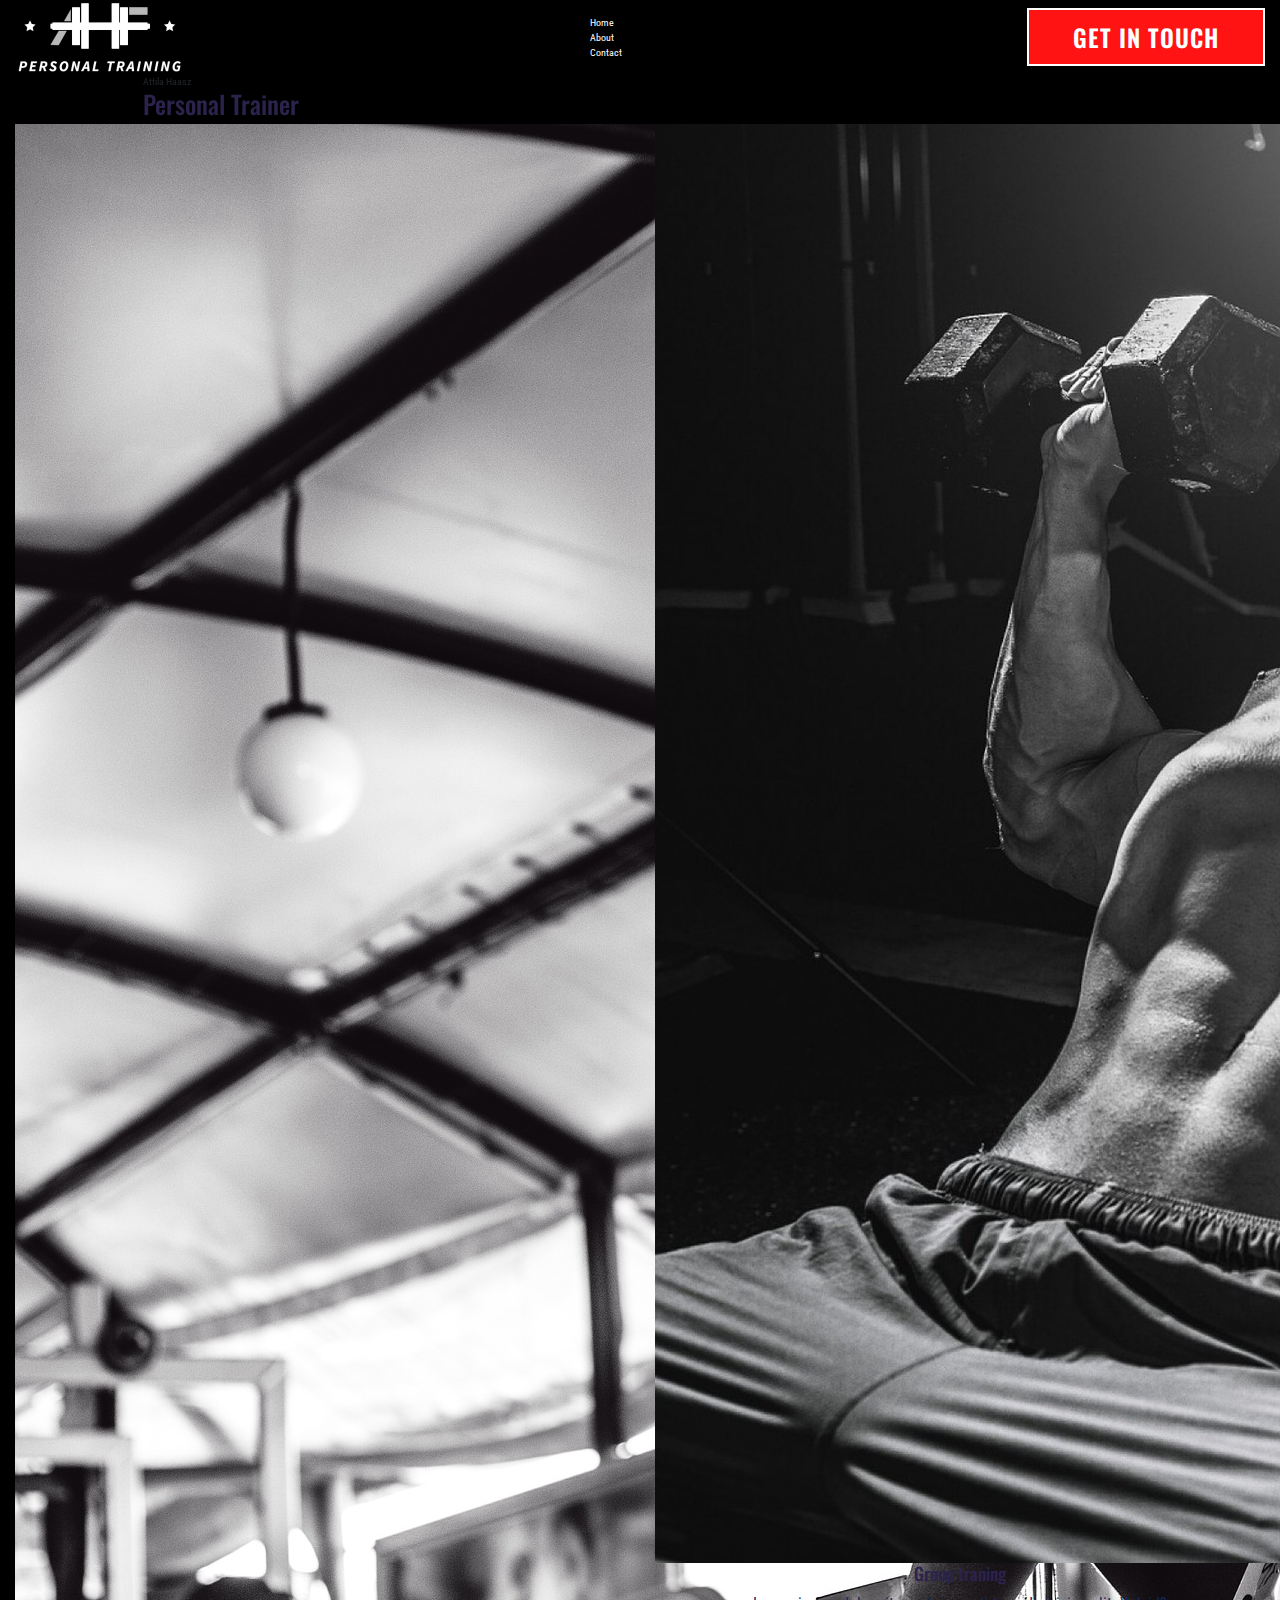
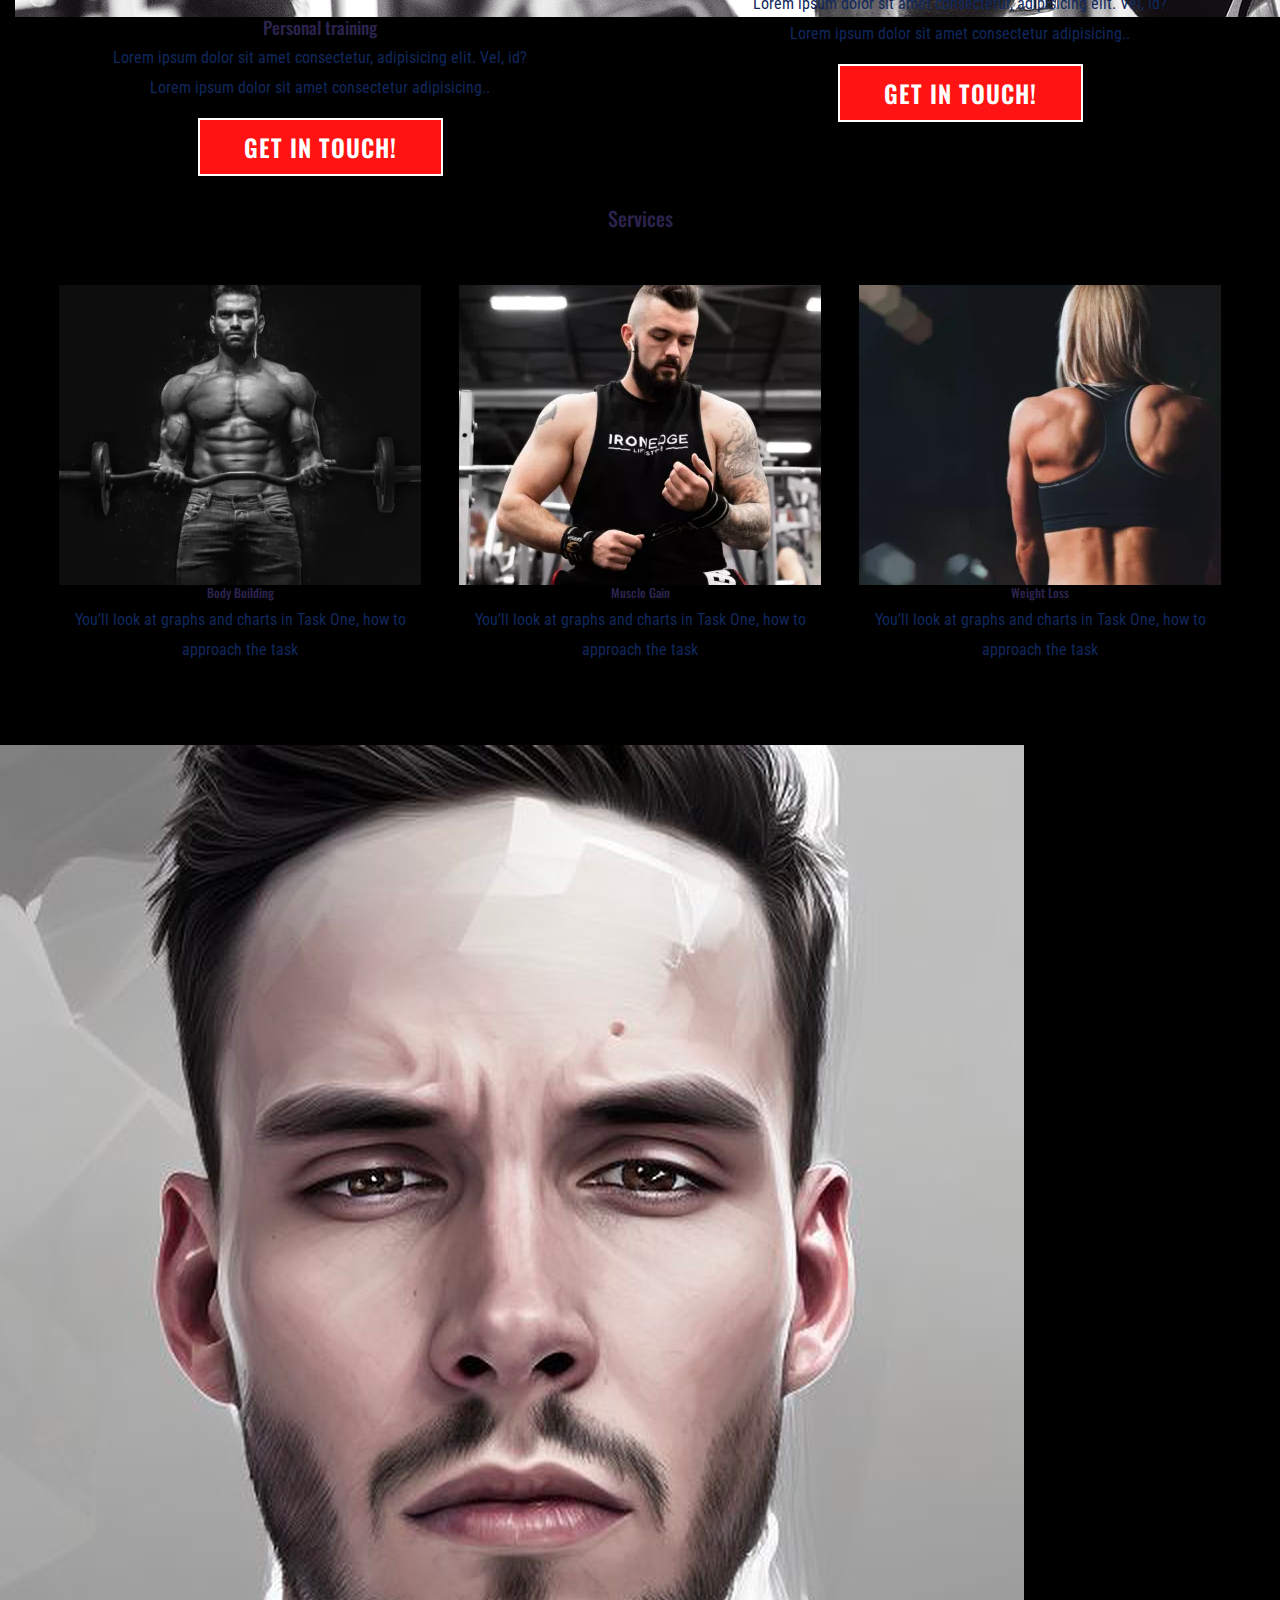
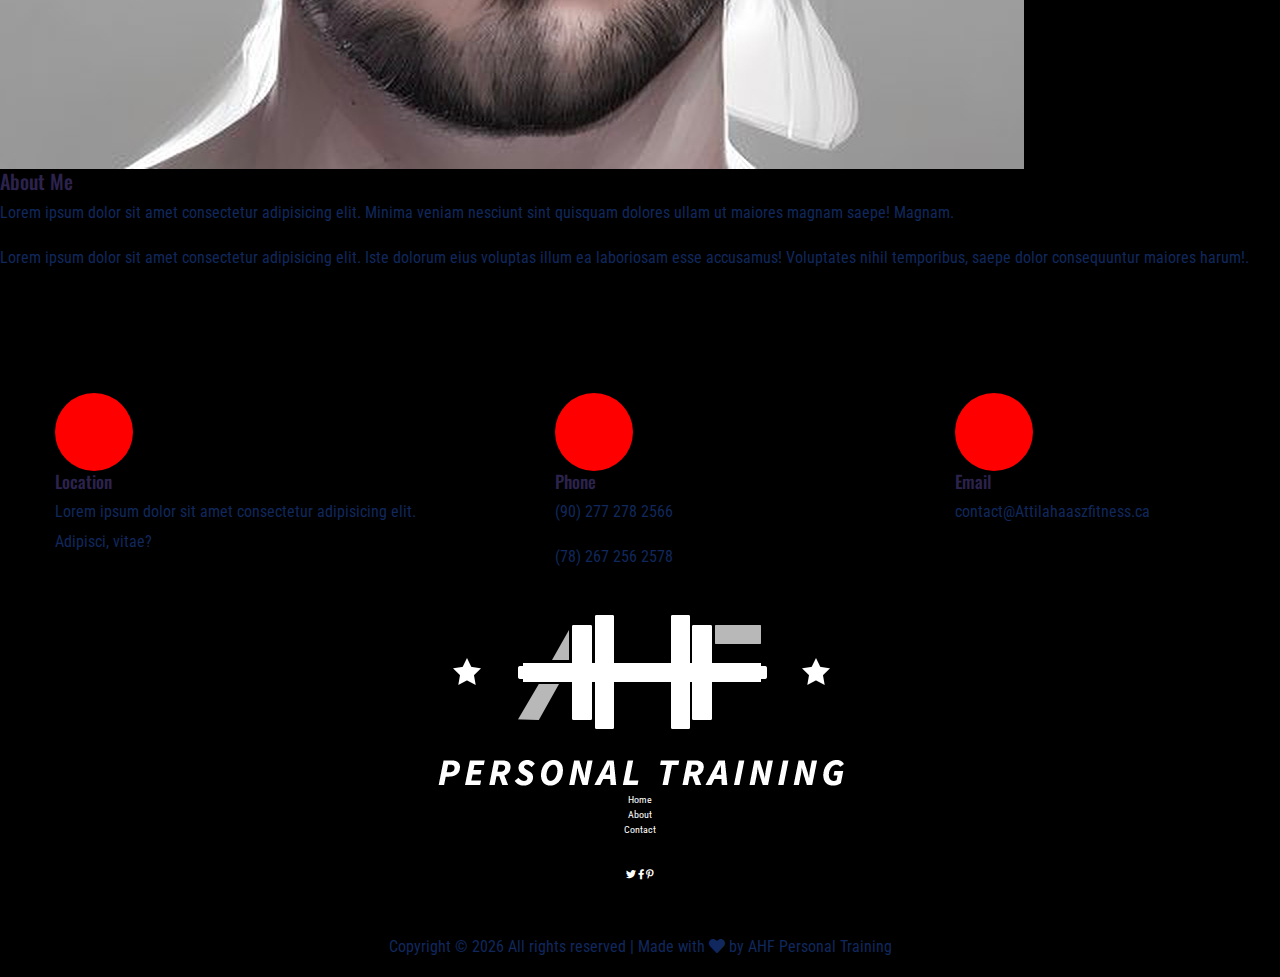
==== commit 94c377ed: "fixed mobile-friendly media screen" ====
--- a/index.html
+++ b/index.html
@@ -16,7 +16,7 @@
 
     <link rel="stylesheet" href="./assets/css/bootstrap.min.css" />
     <link rel="stylesheet" href="./assets/css/owl.carousel.min.css" />
-    <link rel="stylesheet" href="./assets/css/slicknav.css" />
+    <!-- <link rel="stylesheet" href="./assets/css/slicknav2.css" /> -->
     <link rel="stylesheet" href="./assets/css/flaticon.css" />
     <link rel="stylesheet" href="./assets/css/gijgo.css" />
     <link rel="stylesheet" href="./assets/css/animate.min.css" />
@@ -87,6 +87,101 @@
   <body class="black-bg" style="overflow: visible">
     <header>
       <div class="header-area header-transparent">
+        <div class="main-header header-sticky">
+          <div class="container-fluid">
+            <div
+              class="menu-wrapper d-flex align-items-center justify-content-between"
+            >
+              <div class="logo">
+                <a href="./index.html"
+                  ><img
+                    src="./assets/images/AHF-Logos/AHF logo 1 white-3.png"
+                    alt=""
+                /></a>
+              </div>
+
+              <div class="mobile-menu-toggle d-lg-none">
+                <div class="menu-toggle">
+                  <span>Menu</span>
+                </div>
+                <!-- <span class="menu-toggle"></span> -->
+              </div>
+
+              <div class="main-menu f-right d-none d-lg-block">
+                <nav>
+                  <ul id="navigation">
+                    <li><a href="./index.html">Home</a></li>
+                    <li><a href="./about.html">About</a></li>
+                    <li><a href="./contact.html">Contact</a></li>
+                  </ul>
+                </nav>
+              </div>
+
+              <div class="header-btns d-none d-lg-block f-right">
+                <a href="./contact.html" class="btn">Get in touch</a>
+              </div>
+            </div>
+          </div>
+        </div>
+
+        <div class="mobile-menu-dropdown d-lg-none">
+          <nav>
+            <ul id="mobile-navigation">
+              <li><a href="./index.html">Home</a></li>
+              <li><a href="./about.html">About</a></li>
+              <li><a href="./contact.html">Contact</a></li>
+            </ul>
+          </nav>
+        </div>
+      </div>
+
+      <!-- <div class="header-area header-transparent">
+        <div class="main-header header-sticky">
+          <div class="container-fluid">
+            <div
+              class="menu-wrapper d-flex align-items-center justify-content-between"
+            >
+              <div class="logo">
+                <a href="./index.html"
+                  ><img
+                    src="./assets/images/AHF-Logos/AHF logo 1 white-3.png"
+                    alt=""
+                /></a>
+              </div>
+
+              <!-- Mobile Menu --
+              <div class="mobile-menu d-block d-lg-none">
+                <a href="#" class="menu-toggle">
+                  <span class="fa fa-bars"></span>
+                </a>
+                <div class="mobile-menu-dropdown">
+                  <ul id="navigation">
+                    <li><a href="./index.html">Home</a></li>
+                    <li><a href="./about.html">About</a></li>
+                    <li><a href="./contact.html">Contact</a></li>
+                  </ul>
+                </div>
+              </div>
+
+              <div class="main-menu f-right d-none d-lg-block">
+                <nav>
+                  <ul id="navigation">
+                    <li><a href="./index.html">Home</a></li>
+                    <li><a href="./about.html">About</a></li>
+                    <li><a href="./contact.html">Contact</a></li>
+                  </ul>
+                </nav>
+              </div>
+
+              <div class="header-btns d-none d-lg-block f-right">
+                <a href="./contact.html" class="btn">Get in touch</a>
+              </div>
+            </div>
+          </div>
+        </div>
+      </div> -->
+
+      <!-- <div class="header-area header-transparent">
         <div class="main-header header-sticky">
           <div class="container-fluid">
             <div
@@ -158,7 +253,7 @@
             </div>
           </div>
         </div>
-      </div>
+      </div> -->
     </header>
     <main>
       <div class="slider-area position-relative">
@@ -600,9 +695,9 @@
     <script src="./assets/js/jquery-1.12.4.min.js"></script>
     <script src="./assets/js/popper.min.js"></script>
     <script src="./assets/js/bootstrap.min.js"></script>
-    <script src="./assets/js/jquery.slicknav.min.js"></script>
+    <!-- <script src="./assets/js/jquery.slicknav.min.js"></script> -->
     <script src="./assets/js/owl.carousel.min.js"></script>
-    <script src="./assets/js/slick.min.js"></script>
+    <!-- <script src="./assets/js/slick.min.js"></script> -->
     <script src="./assets/js/wow.min.js"></script>
     <script src="./assets/js/animated.headline.js"></script>
     <script src="./assets/js/jquery.magnific-popup.js"></script>
--- a/assets/css/slicknav2.css
+++ b/assets/css/slicknav2.css
@@ -0,0 +1,50 @@
+.mobile-menu {
+    display: flex;
+    align-items: center;
+}
+
+.menu-toggle {
+    font-size: 20px;
+    color: #fff;
+    cursor: pointer;
+    padding: 10px 15px;
+}
+
+.mobile-menu-dropdown {
+    display: none;
+    position: absolute;
+    top: 100%;
+    left: 0;
+    z-index: 999;
+    background-color: #fff;
+    width: 100%;
+}
+
+.mobile-menu-dropdown ul {
+    padding: 0;
+    margin: 0;
+    list-style: none;
+}
+
+.mobile-menu-dropdown ul li {
+    border-bottom: 1px solid #ddd;
+}
+
+.mobile-menu-dropdown ul li:last-child {
+    border-bottom: none;
+}
+
+.mobile-menu-dropdown ul li a {
+    display: block;
+    padding: 10px 15px;
+}
+
+/* @media (max-width: 991px) {
+    .d-lg-none {
+        display: none !important;
+    }
+
+    .mobile-menu-dropdown {
+        display: block;
+    }
+} */--- a/assets/css/style.css
+++ b/assets/css/style.css
@@ -994,6 +994,15 @@
   padding-bottom: 80px;
 }
 
+@media (max-width: 767px) {
+  .pt-50 {
+  padding: 0;
+}
+
+@media (max-width: 767px) {
+  .pb-80 {
+    padding: 0;
+  }
 /* line 482, C:/Users/HP/Desktop/July-HTML/292 Health coach/assets/scss/_common.scss */
 
 /* line 482, C:/Users/HP/Desktop/July-HTML/292 Health coach/assets/scss/_common.scss */
@@ -1528,8 +1537,16 @@
 @media (max-width: 575px) {
   /* line 842, C:/Users/HP/Desktop/July-HTML/292 Health coach/assets/scss/_common.scss */
   .footer-padding {
-    padding-top: 80px;
+    padding-top: 40px;
     padding-bottom: 0px;
+  }
+}
+
+@media (max-width: 575px) {
+
+  /* line 842, C:/Users/HP/Desktop/July-HTML/292 Health coach/assets/scss/_common.scss */
+  .footer-padding img {
+    width: 50%;
   }
 }
 
@@ -1656,6 +1673,7 @@
   /* line 924, C:/Users/HP/Desktop/July-HTML/292 Health coach/assets/scss/_common.scss */
   .section-tittle2 h2 {
     font-size: 45px;
+    text-align: center;
   }
 }
 
@@ -1663,6 +1681,7 @@
 .section-tittle2 p {
   color: #fff;
   font-size: 18px;
+  text-align: center;
 }
 
 /* line 951, C:/Users/HP/Desktop/July-HTML/292 Health coach/assets/scss/_common.scss */
@@ -1910,11 +1929,109 @@
 }
 
 /* line 158, C:/Users/HP/Desktop/July-HTML/292 Health coach/assets/scss/_headerMenu.scss */
-.mobile_menu {
+/* .mobile_menu {
   position: absolute;
   right: 0px;
   width: 100%;
   z-index: 99;
+} */
+
+.mobile-menu-toggle {
+  display: block;
+  cursor: pointer;
+  position: relative;
+  z-index: 999;
+}
+
+.mobile-menu-toggle .menu-toggle {
+  display: block;
+  width: 30px;
+  height: 20px;
+  position: relative;
+}
+
+.mobile-menu-toggle .menu-toggle span {
+  position: absolute;
+  top: 50%;
+  left: 0;
+  transform: translateY(-50%);
+  font-size: 14px;
+  font-weight: 500;
+  color: #fff;
+  margin-top: 4px;
+  margin-left: 0;
+}
+
+.mobile-menu-toggle .menu-toggle:before,
+.mobile-menu-toggle .menu-toggle:after {
+  content: "";
+  display: block;
+  position: absolute;
+  left: 0;
+  width: 100%;
+  height: 2px;
+  background-color: #fff;
+  transition: all 0.3s ease;
+  top: -6px;
+  bottom: -6px;
+}
+
+.mobile-menu-toggle .menu-toggle:before {
+  top: 0;
+}
+
+.mobile-menu-toggle .menu-toggle:after {
+  bottom: 0;
+}
+
+.mobile-menu-toggle .menu-toggle.active:before {
+  transform: rotate(45deg);
+  top: 8px;
+}
+
+.mobile-menu-toggle .menu-toggle.active:after {
+  transform: rotate(-45deg);
+  bottom: 8px;
+}
+
+.mobile-menu-dropdown {
+  position: absolute;
+  top: 60px;
+  right: 0;
+  background-color: rgba(255, 255, 255, 0.5);
+  /* change background color to rgba with alpha value of 0.9 */
+  padding: 20px;
+  display: none;
+}
+
+.mobile-menu-dropdown.show {
+  display: block;
+}
+
+.mobile-menu-dropdown ul {
+  list-style: none;
+  margin: 0;
+  padding: 0;
+}
+
+.mobile-menu-dropdown ul li {
+  margin: 0 0 10px 0;
+}
+
+.mobile-menu-dropdown ul li:last-child {
+  margin: 0;
+}
+
+.mobile-menu-dropdown ul li a {
+  display: block;
+  padding: 10px 0;
+  color: #222;
+  font-size: 16px;
+  font-weight: 500;
+  text-decoration: none;
+
+
+
 }
 
 /* line 163, C:/Users/HP/Desktop/July-HTML/292 Health coach/assets/scss/_headerMenu.scss */
@@ -2304,11 +2421,18 @@
   }
 }
 
+
 /* line 22, C:/Users/HP/Desktop/July-HTML/292 Health coach/assets/scss/_traning-cat.scss */
 .traning-categories .single-topic .topic-img img {
   width: 100%;
   border-radius: 50%;
   padding: 15rem;
+}
+
+@media (max-width: 575px) {
+  .traning-categories .single-topic .topic-img img {
+    padding: 1rem;
+  }
 }
 
 /* line 29, C:/Users/HP/Desktop/July-HTML/292 Health coach/assets/scss/_traning-cat.scss */
@@ -2797,6 +2921,7 @@
   }
 }
 
+
 /* line 91, C:/Users/HP/Desktop/July-HTML/292 Health coach/assets/scss/_about.scss */
 .about-area2 .support-wrapper .right-content2 .right-img img {
   /* width: 100%; */
@@ -2804,6 +2929,15 @@
   border-radius: 50%;
   margin-left: 15rem;
   /* padding: 1rem; */
+}
+
+@media (max-width: 767px) {
+  .about-area2 .support-wrapper .right-content2 .right-img img {
+    max-width: 80%;
+    height: auto;
+    display: block;
+    margin: auto;
+  } 
 }
 
 /* line 1, C:/Users/HP/Desktop/July-HTML/292 Health coach/assets/scss/_services_section.scss */
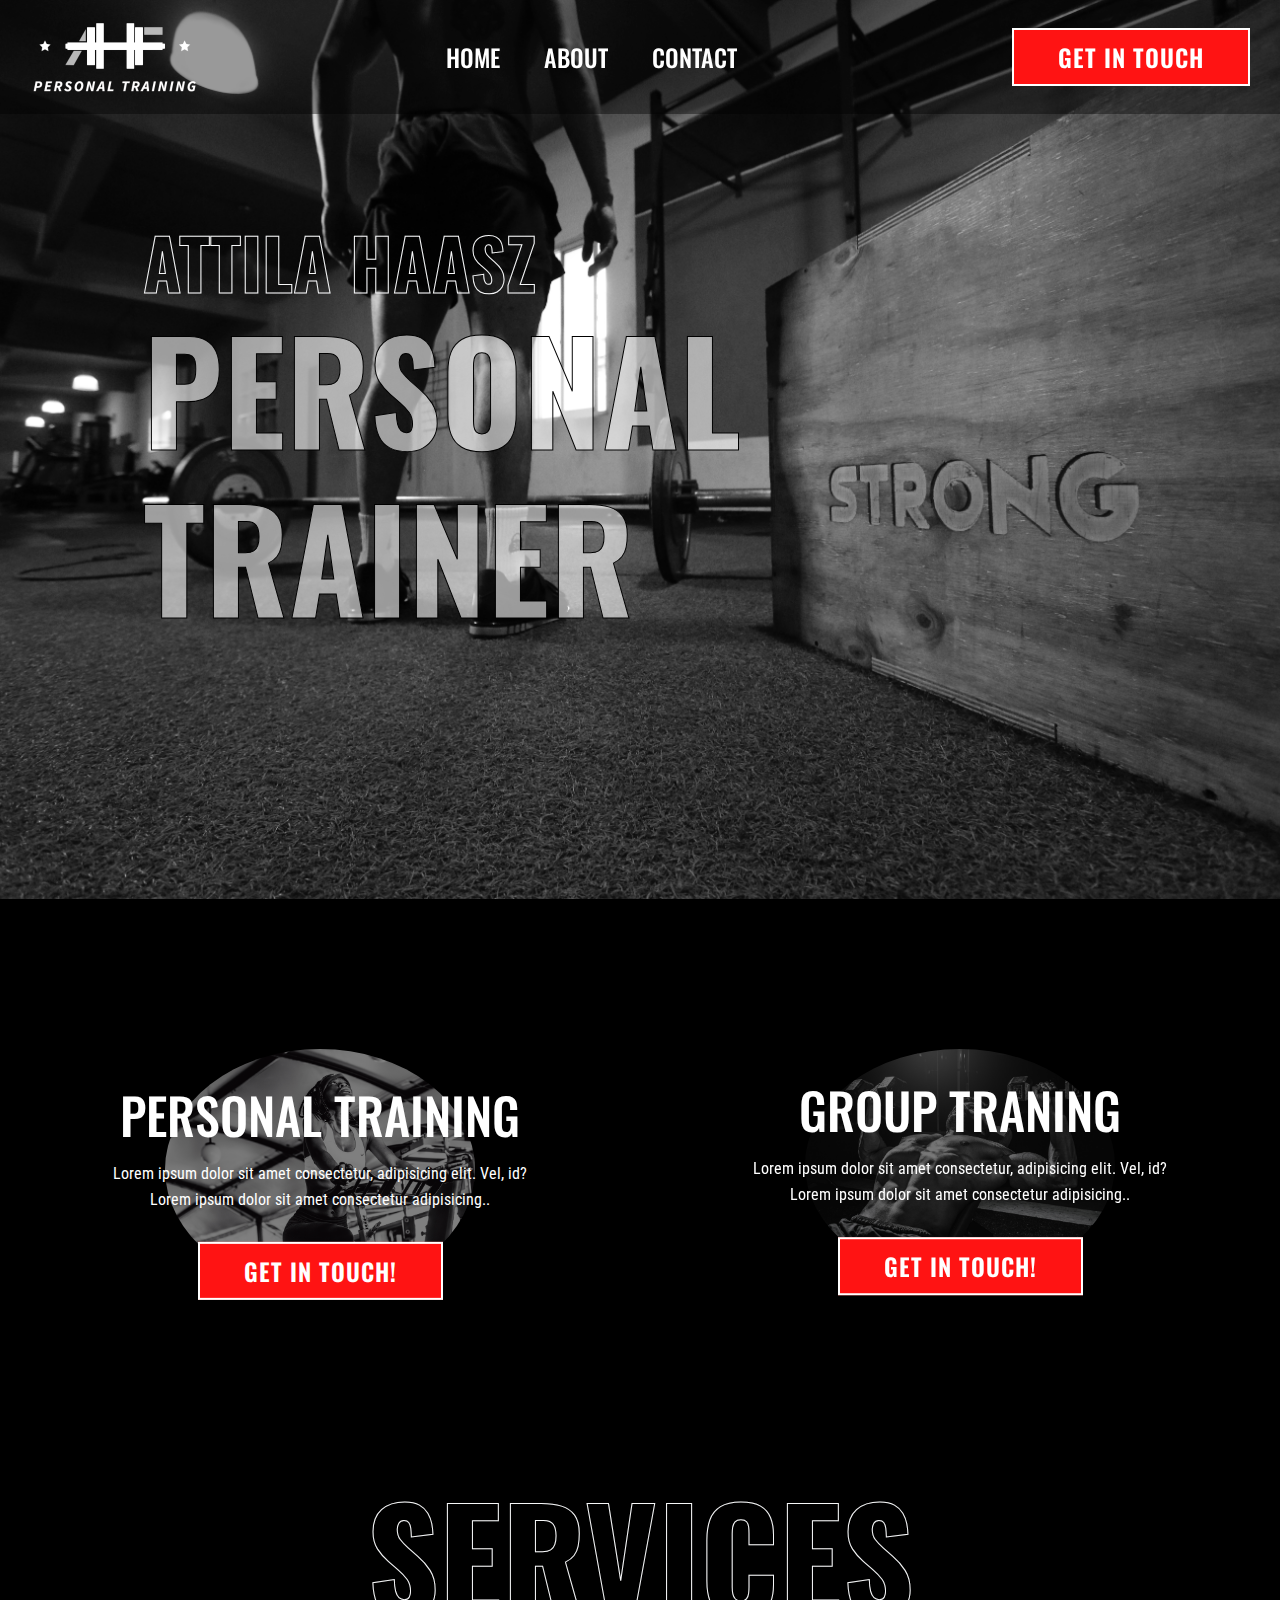
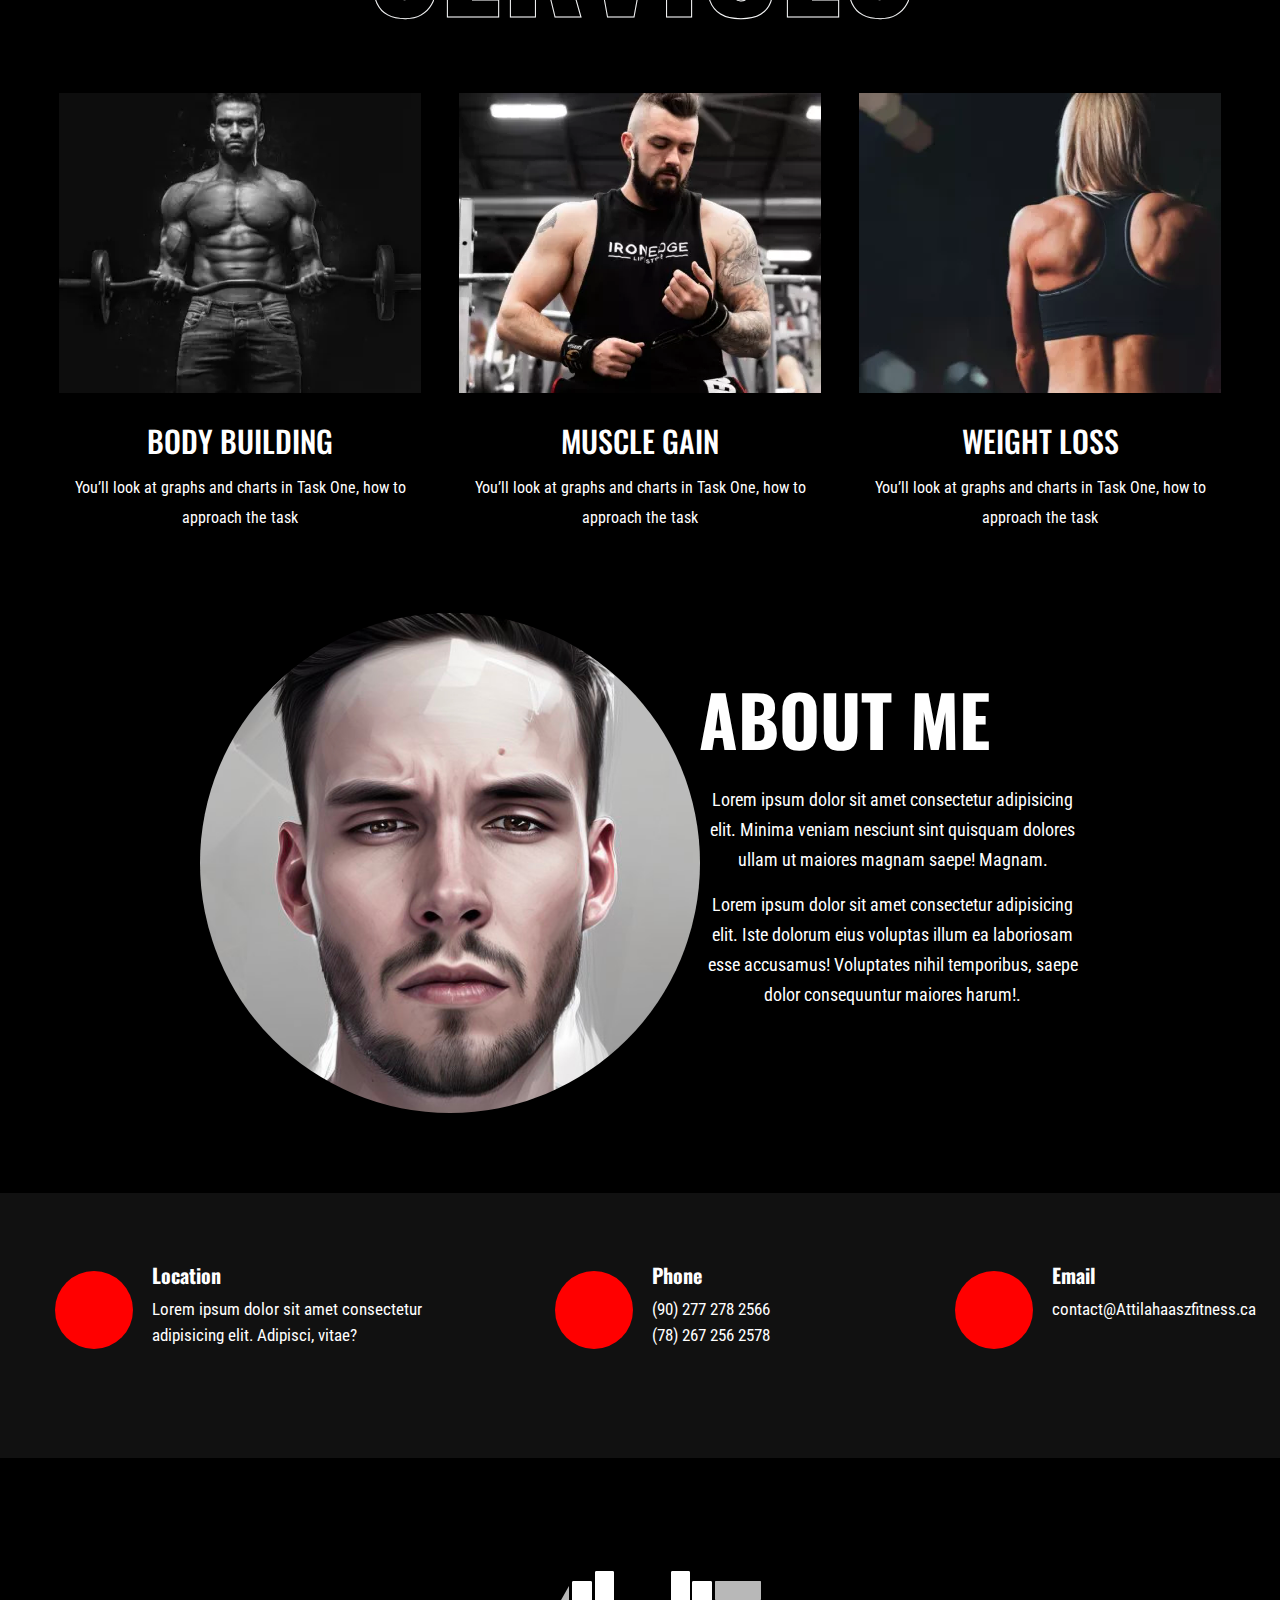
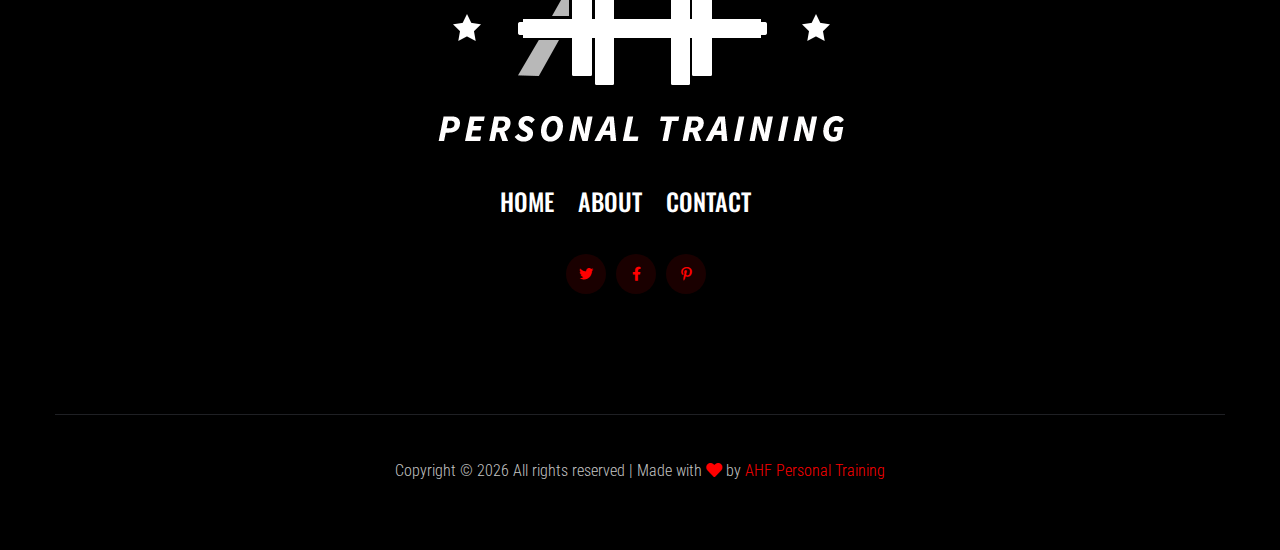
==== commit ee2734cb: "added responsivess to contact and about pages" ====
--- a/index.html
+++ b/index.html
@@ -134,126 +134,6 @@
           </nav>
         </div>
       </div>
-
-      <!-- <div class="header-area header-transparent">
-        <div class="main-header header-sticky">
-          <div class="container-fluid">
-            <div
-              class="menu-wrapper d-flex align-items-center justify-content-between"
-            >
-              <div class="logo">
-                <a href="./index.html"
-                  ><img
-                    src="./assets/images/AHF-Logos/AHF logo 1 white-3.png"
-                    alt=""
-                /></a>
-              </div>
-
-              <!-- Mobile Menu --
-              <div class="mobile-menu d-block d-lg-none">
-                <a href="#" class="menu-toggle">
-                  <span class="fa fa-bars"></span>
-                </a>
-                <div class="mobile-menu-dropdown">
-                  <ul id="navigation">
-                    <li><a href="./index.html">Home</a></li>
-                    <li><a href="./about.html">About</a></li>
-                    <li><a href="./contact.html">Contact</a></li>
-                  </ul>
-                </div>
-              </div>
-
-              <div class="main-menu f-right d-none d-lg-block">
-                <nav>
-                  <ul id="navigation">
-                    <li><a href="./index.html">Home</a></li>
-                    <li><a href="./about.html">About</a></li>
-                    <li><a href="./contact.html">Contact</a></li>
-                  </ul>
-                </nav>
-              </div>
-
-              <div class="header-btns d-none d-lg-block f-right">
-                <a href="./contact.html" class="btn">Get in touch</a>
-              </div>
-            </div>
-          </div>
-        </div>
-      </div> -->
-
-      <!-- <div class="header-area header-transparent">
-        <div class="main-header header-sticky">
-          <div class="container-fluid">
-            <div
-              class="menu-wrapper d-flex align-items-center justify-content-between"
-            >
-              <div class="logo">
-                <a href="./index.html"
-                  ><img
-                    src="./assets/images/AHF-Logos/AHF logo 1 white-3.png"
-                    alt=""
-                /></a>
-              </div>
-
-              <div class="main-menu f-right d-none d-lg-block">
-                <nav>
-                  <ul id="navigation">
-                    <li><a href="./index.html">Home</a></li>
-                    <li><a href="./about.html">About</a></li>
-                    <li><a href="./contact.html">Contact</a></li>
-                  </ul>
-                </nav>
-              </div>
-
-              <div class="header-btns d-none d-lg-block f-right">
-                <a href="./contact.html" class="btn">Get in touch</a>
-              </div>
-
-              <div class="col-12">
-                <div class="mobile_menu d-block d-lg-none">
-                  <div class="slicknav_menu">
-                    <a
-                      href="./index.html#"
-                      aria-haspopup="true"
-                      role="button"
-                      tabindex="0"
-                      class="slicknav_btn slicknav_collapsed"
-                      style="outline: none"
-                      ><span class="slicknav_menutxt">MENU</span
-                      ><span class="slicknav_icon"
-                        ><span class="slicknav_icon-bar"></span
-                        ><span class="slicknav_icon-bar"></span
-                        ><span class="slicknav_icon-bar"></span></span
-                    ></a>
-                    <ul
-                      class="slicknav_nav slicknav_hidden"
-                      aria-hidden="true"
-                      role="menu"
-                      style="display: none"
-                    >
-                      <li>
-                        <a href="./index.html" role="menuitem" tabindex="-1"
-                          >Home</a
-                        >
-                      </li>
-                      <li>
-                        <a href="./about.html" role="menuitem" tabindex="-1"
-                          >About</a
-                        >
-                      </li>
-                      <li>
-                        <a href="./contact.html" role="menuitem" tabindex="-1"
-                          >Contact</a
-                        >
-                      </li>
-                    </ul>
-                  </div>
-                </div>
-              </div>
-            </div>
-          </div>
-        </div>
-      </div> -->
     </header>
     <main>
       <div class="slider-area position-relative">
--- a/assets/css/style.css
+++ b/assets/css/style.css
@@ -494,7 +494,7 @@
   width: 100%;
   -webkit-box-shadow: 0 10px 15px rgba(25, 25, 25, 0.1);
   box-shadow: 0 10px 15px rgba(25, 25, 25, 0.1);
-  z-index: 9999;
+  z-index: 100;
   -webkit-animation: 300ms ease-in-out 0s normal none 1 running fadeInDown;
   animation: 300ms ease-in-out 0s normal none 1 running fadeInDown;
   -webkit-box-shadow: 0 10px 15px rgba(25, 25, 25, 0.1);
@@ -994,15 +994,15 @@
   padding-bottom: 80px;
 }
 
-@media (max-width: 767px) {
+/* @media only screen and (max-width: 767px) {
   .pt-50 {
   padding: 0;
 }
 
-@media (max-width: 767px) {
+@media only screen and (max-width: 767px) {
   .pb-80 {
     padding: 0;
-  }
+  } */
 /* line 482, C:/Users/HP/Desktop/July-HTML/292 Health coach/assets/scss/_common.scss */
 
 /* line 482, C:/Users/HP/Desktop/July-HTML/292 Health coach/assets/scss/_common.scss */
@@ -2002,6 +2002,7 @@
   /* change background color to rgba with alpha value of 0.9 */
   padding: 20px;
   display: none;
+  z-index: 9999;
 }
 
 .mobile-menu-dropdown.show {
@@ -4600,19 +4601,71 @@
   padding: 130px 0 100px;
 }
 
+/* @media only screen and (max-width: 767px) {
+  .contact-section {
+    width: 80%;
+    height: auto;
+  } */
+
 @media (max-width: 991px) {
-  /* line 133, C:/Users/HP/Desktop/July-HTML/292 Health coach/assets/scss/_contact.scss */
-  .contact-section {
+  .contact-section  {
     padding: 70px 0 40px;
   }
 }
 
 @media only screen and (min-width: 992px) and (max-width: 1200px) {
-  /* line 133, C:/Users/HP/Desktop/July-HTML/292 Health coach/assets/scss/_contact.scss */
   .contact-section {
     padding: 80px 0 50px;
   }
 }
+
+
+ /* Add this CSS to your stylesheet */
+@media only screen and (max-width: 767px) {
+  .contact-title  {
+    text-align: center;
+  }
+
+  .contact-info .media-body {
+    align-items: center;
+  }
+
+  .media-body {
+    text-align: center;
+  }
+
+  .form-contact .form-group {
+    margin-bottom: 2px;
+  }
+
+  input[type="text"],
+  input[type="email"],
+  input[type="number"],
+  textarea {
+    width: 100%;
+    padding: 15px;
+    border: 1px solid #ebebeb;
+    border-radius: 4px;
+    font-size: 16px;
+    line-height: 1.5;
+    resize: none;
+  }
+
+  button[type="submit"] {
+    width: 100%;
+    border: none;
+    background: #FF0000;
+    color: #fff !important;
+    border: 1px solid #FF0000;
+    font-size: 16px;
+    padding: 15px;
+    border-radius: 4px;
+    cursor: pointer;
+    transition: all 0.3s ease;
+    margin-bottom: 30px;
+  }
+}
+
 
 /* line 141, C:/Users/HP/Desktop/July-HTML/292 Health coach/assets/scss/_contact.scss */
 
